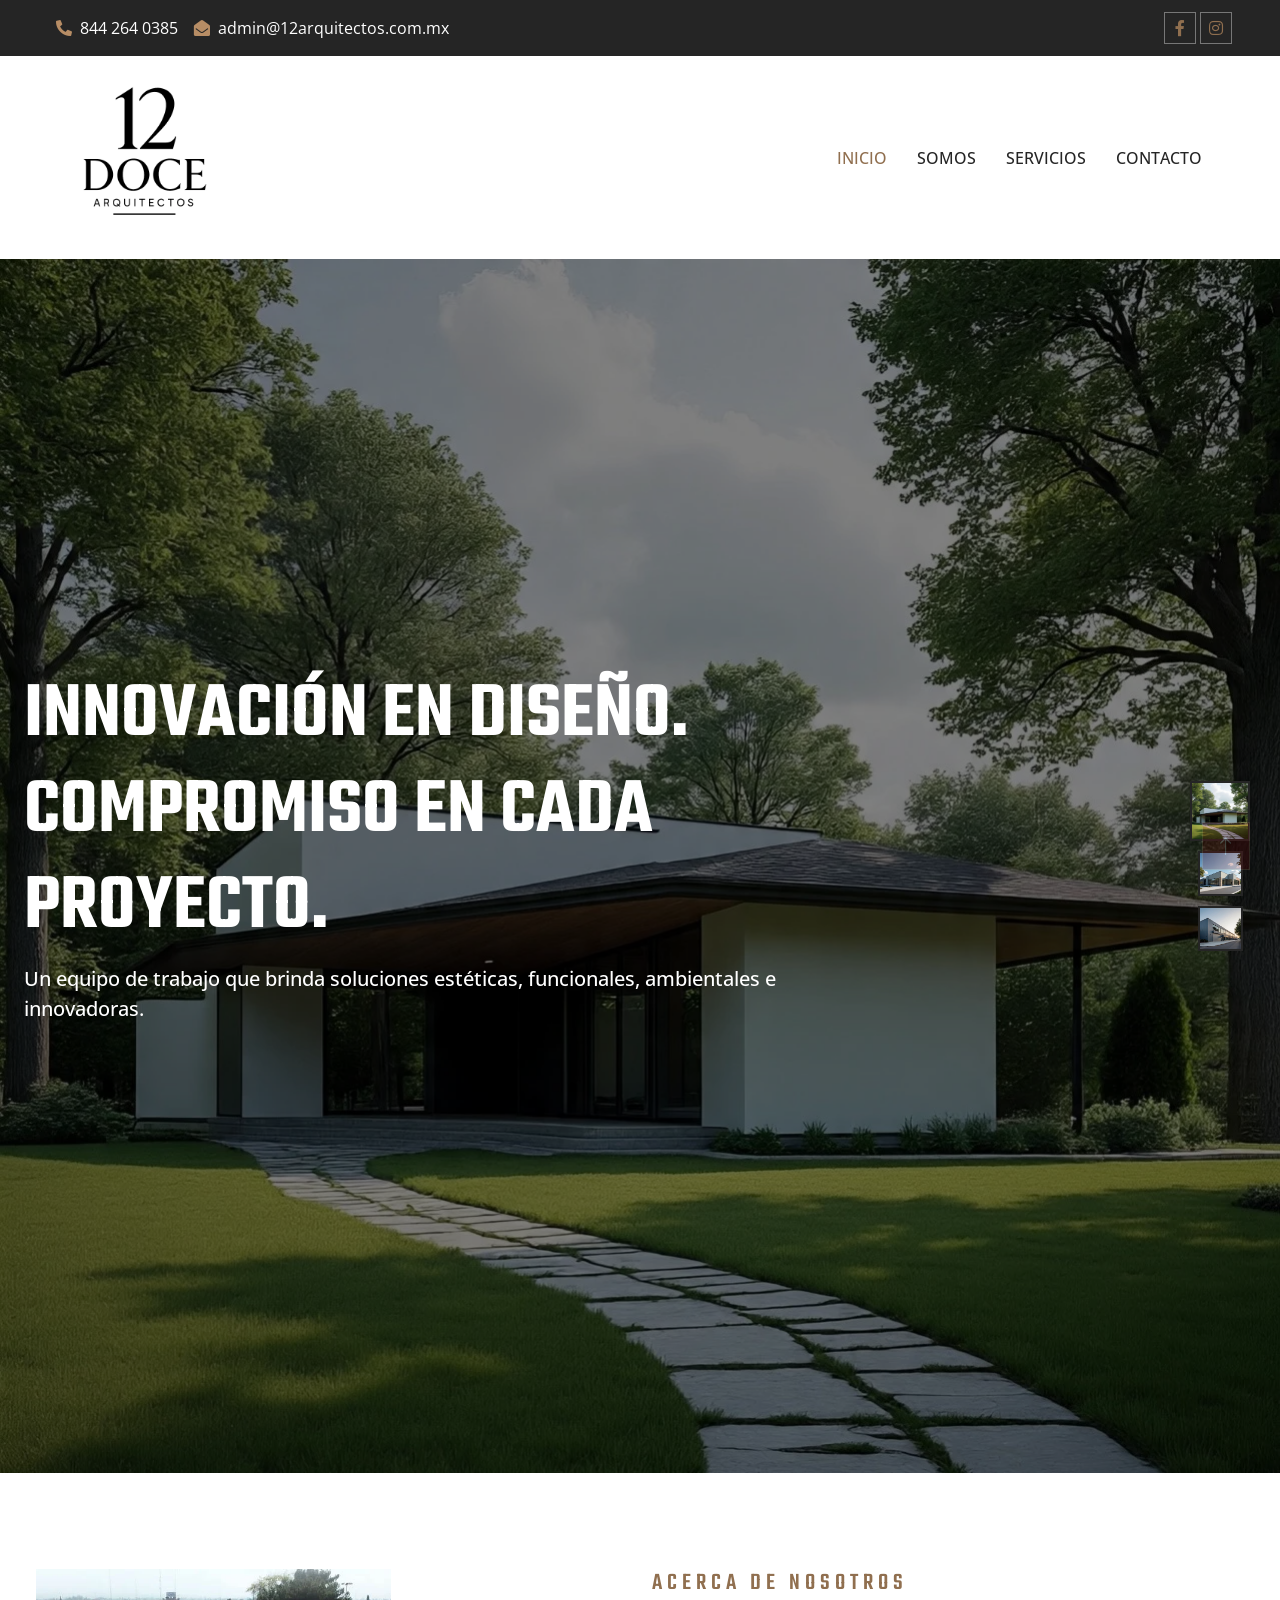
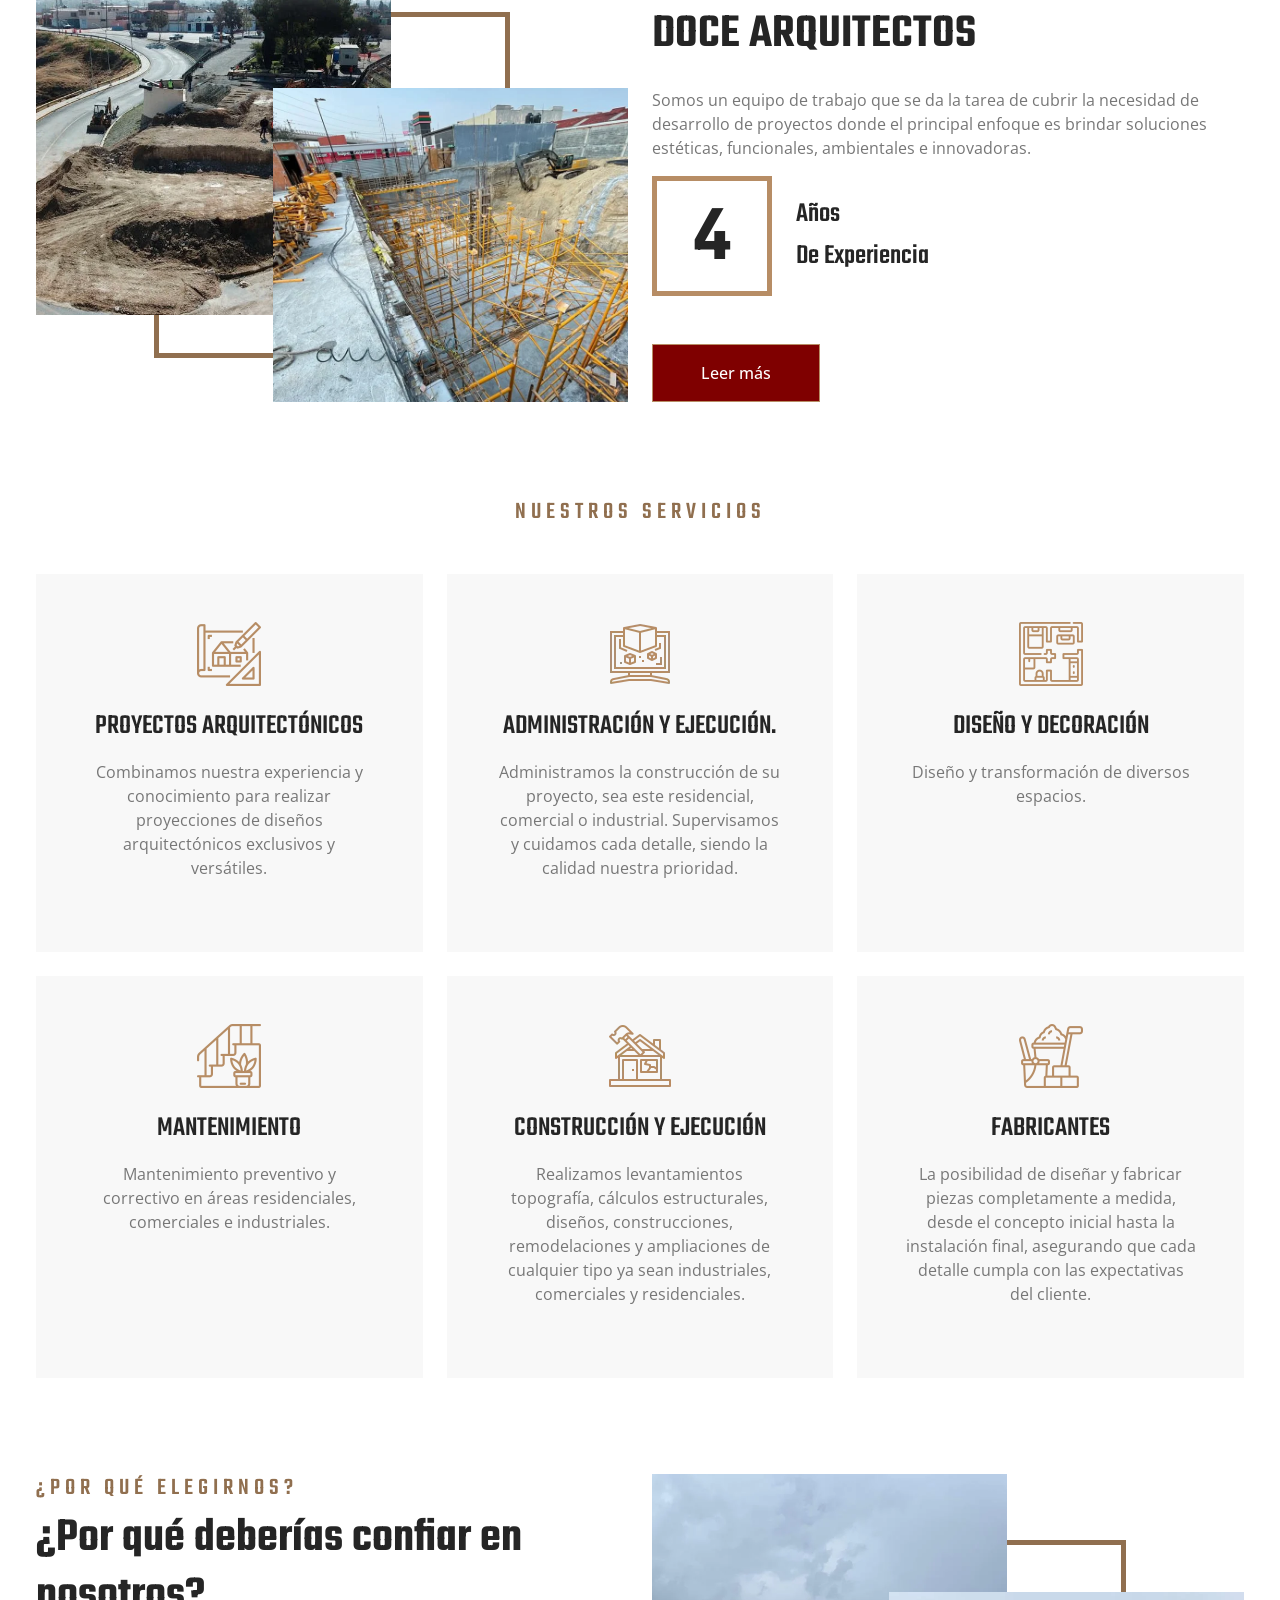
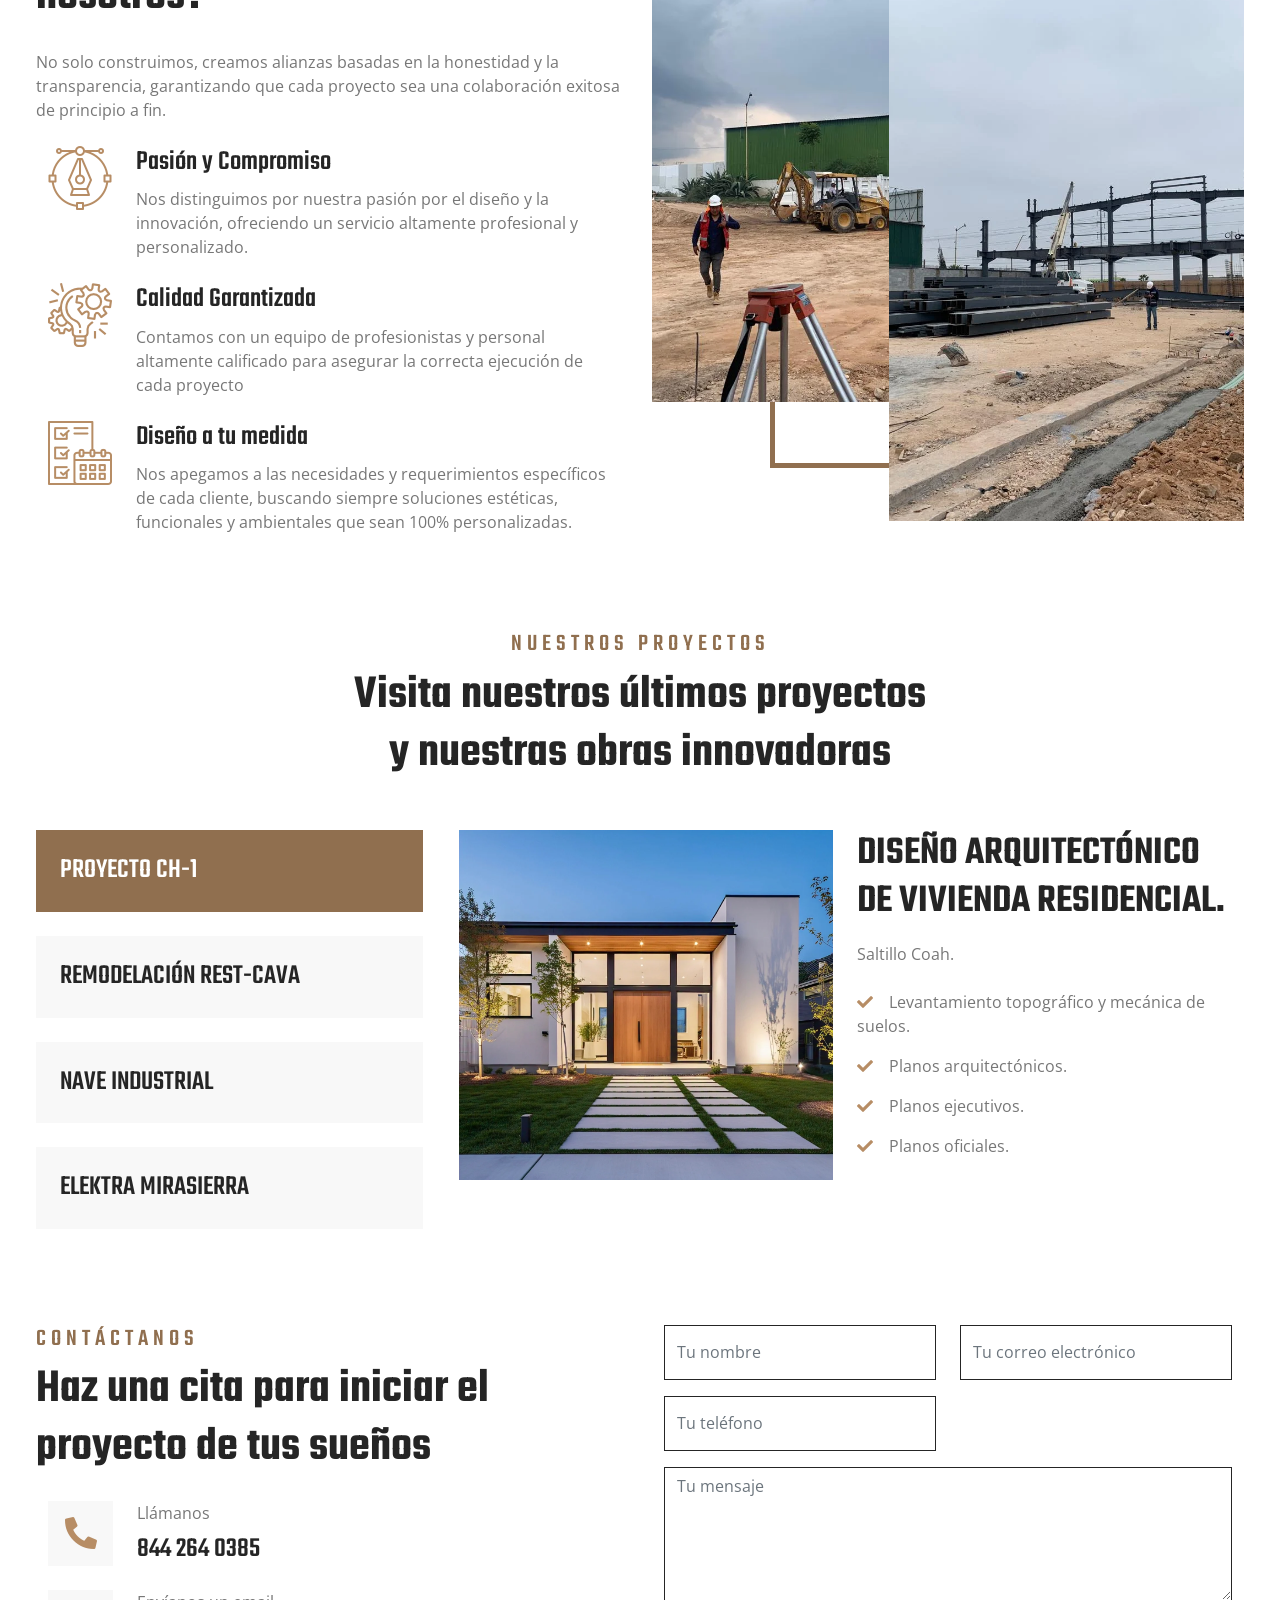
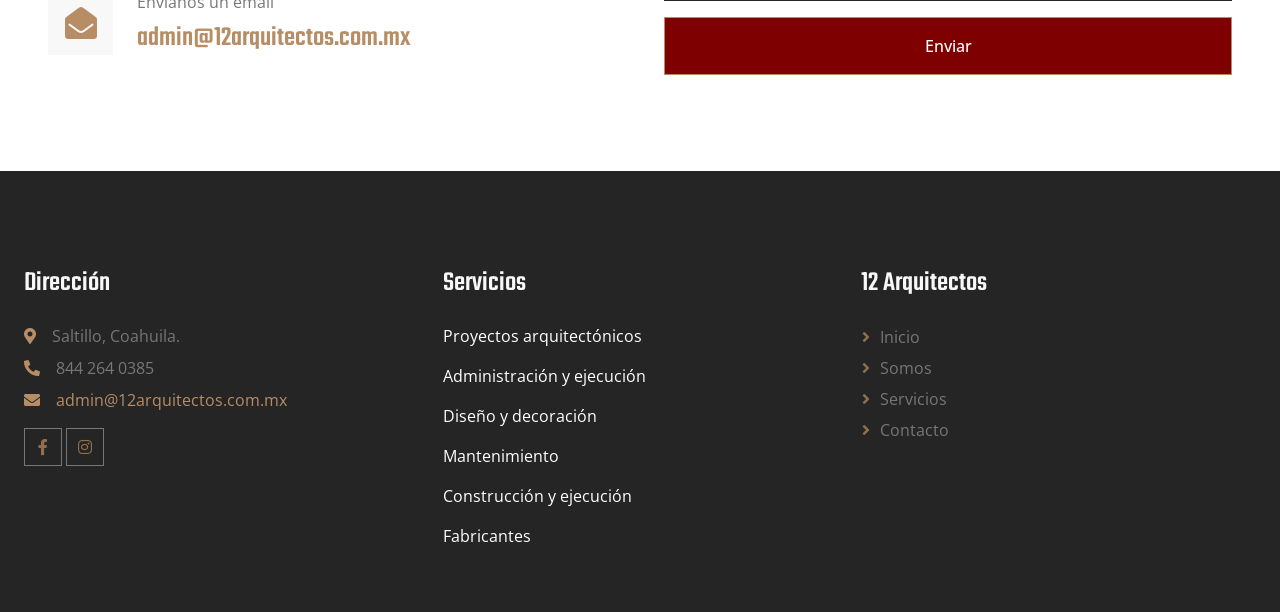
==== index.html @ 4948ccae "Se agregan cambios para optmizacion,SEO, Accesibilidad" ====
<!DOCTYPE html>
<html lang="es-MX">

<head>
    <meta charset="utf-8">
    <meta http-equiv="X-UA-Compatible" content="IE=edge">
    <title>Doce Arquitectos | Despacho de Arquitectura en Saltillo, Coahuila</title>
    <meta content="width=device-width, initial-scale=1.0" name="viewport">
    <meta name="format-detection" content="telephone=no">
    <meta name="theme-color" content="#111111">
    <link rel="dns-prefetch" href="https://fonts.googleapis.com">
    <link rel="dns-prefetch" href="https://fonts.gstatic.com">
    <link rel="dns-prefetch" href="https://cdnjs.cloudflare.com">
    <link rel="dns-prefetch" href="https://cdn.jsdelivr.net">
    <meta
        content="arquitectos Saltillo, arquitectura Coahuila, diseño arquitectónico, construcción Saltillo, proyectos arquitectónicos, diseño de interiores, administración de obras, 12 arquitectos, doce arquitectos"
        name="keywords">
    <meta
        content="Doce Arquitectos es un despacho de arquitectura en Saltillo, Coahuila especializado en proyectos residenciales, comerciales e industriales. Diseño, construcción y administración de obras con la más alta calidad."
        name="description">

    <!-- Favicon -->
    <link rel="apple-touch-icon" sizes="57x57" href="img/favicon/apple-icon-57x57.png">
    <link rel="apple-touch-icon" sizes="60x60" href="img/favicon/apple-icon-60x60.png">
    <link rel="apple-touch-icon" sizes="72x72" href="img/favicon/apple-icon-72x72.png">
    <link rel="apple-touch-icon" sizes="76x76" href="img/favicon/apple-icon-76x76.png">
    <link rel="apple-touch-icon" sizes="114x114" href="img/favicon/apple-icon-114x114.png">
    <link rel="apple-touch-icon" sizes="120x120" href="img/favicon/apple-icon-120x120.png">
    <link rel="apple-touch-icon" sizes="144x144" href="img/favicon/apple-icon-144x144.png">
    <link rel="apple-touch-icon" sizes="152x152" href="img/favicon/apple-icon-152x152.png">
    <link rel="apple-touch-icon" sizes="180x180" href="img/favicon/apple-icon-180x180.png">
    <link rel="icon" type="image/png" sizes="192x192" href="img/favicon/android-icon-192x192.png">
    <link rel="icon" type="image/png" sizes="32x32" href="img/favicon/favicon-32x32.png">
    <link rel="icon" type="image/png" sizes="96x96" href="img/favicon/favicon-96x96.png">
    <link rel="icon" type="image/png" sizes="16x16" href="img/favicon/favicon-16x16.png">
    <link rel="shortcut icon" href="img/favicon/favicon.ico" type="image/x-icon">
    <link rel="manifest" href="img/favicon/manifest.json">
    <meta name="msapplication-TileColor" content="#ffffff">
    <meta name="msapplication-TileImage" content="img/favicon/ms-icon-144x144.png">
    <meta name="theme-color" content="#ffffff">

    <!-- Google Web Fonts -->
    <link rel="preconnect" href="https://fonts.googleapis.com">
    <link rel="preconnect" href="https://fonts.gstatic.com" crossorigin>
    <link rel="preload" as="style"
        href="https://fonts.googleapis.com/css2?family=Open+Sans:wght@400;500;600&family=Teko:wght@400;500;600&display=swap">
    <link
        href="https://fonts.googleapis.com/css2?family=Open+Sans:wght@400;500;600&family=Teko:wght@400;500;600&display=swap"
        rel="stylesheet" media="print" onload="this.media='all'">
    <noscript>
        <link
            href="https://fonts.googleapis.com/css2?family=Open+Sans:wght@400;500;600&family=Teko:wght@400;500;600&display=swap"
            rel="stylesheet">
    </noscript>

    <!-- Icon Font Stylesheet -->
    <link href="https://cdnjs.cloudflare.com/ajax/libs/font-awesome/5.10.0/css/all.min.css" rel="stylesheet">
    <link href="https://cdn.jsdelivr.net/npm/bootstrap-icons@1.4.1/font/bootstrap-icons.css" rel="stylesheet">

    <!-- Libraries Stylesheet -->
    <link href="lib/animate/animate.min.css" rel="stylesheet">
    <link href="lib/owlcarousel/assets/owl.carousel.min.css" rel="stylesheet">
    <link href="lib/tempusdominus/css/tempusdominus-bootstrap-4.min.css" rel="stylesheet" />

    <!-- Customized Bootstrap Stylesheet -->
    <link href="css/bootstrap.min.css" rel="stylesheet">

    <!-- Template Stylesheet -->
    <link href="css/style.css" rel="stylesheet">
</head>

<body>
    <!-- Spinner Start -->
    <div id="spinner"
        class="show bg-white position-fixed translate-middle w-50 vh-100 top-50 start-50 d-flex align-items-center justify-content-center">
        <img class="position-absolute top-50 start-50 translate-middle" src="img/logo/lg.webp" loading="lazy" alt="Icon">
    </div>
    <!-- Spinner End -->


    <!-- Topbar Start -->
    <div class="container-fluid bg-dark p-0 wow fadeIn" data-wow-delay="0.1s">
        <div class="row gx-0 d-none d-lg-flex">
            <div class="col-lg-7 px-5 text-start">
                <div class="h-100 d-inline-flex align-items-center py-3 me-3">
                    <a class="text-white px-2" href="tel:+0123456789"><i
                            class="fa fa-phone-alt text-primary me-2"></i>844 264 0385</a>
                    <a class="text-white px-2" href="mailto:admin@12arquitectos.com.mx"><i
                            class="fa fa-envelope-open text-primary me-2"></i>admin@12arquitectos.com.mx</a>
                </div>
            </div>
            <div class="col-lg-5 px-5 text-end">
                <div class="h-100 d-inline-flex align-items-center">
                    <a class="btn btn-sm-square btn-outline-body me-1"
                        href="https://www.facebook.com/profile.php?id=100085962446127" target="_blank"
                        aria-label="Ir a nuestra pagina de facebook"><i class="fab fa-facebook-f"></i></a>
                    <a class="btn btn-sm-square btn-outline-body me-0"
                        href="https://www.instagram.com/doce_arquitectos/" target="_blank"
                        aria-label="Ir a nuestra pagina de instagram"><i class="fab fa-instagram"></i></a>
                </div>
            </div>
        </div>
    </div>
    <!-- Topbar End -->


    <!-- Navbar Start -->
    <nav class="navbar navbar-expand-lg bg-white navbar-light sticky-top py-lg-0 px-lg-5 wow fadeIn"
        data-wow-delay="0.1s">
        <a href="index.html" class="navbar-brand ms-4 ms-lg-0">
            <img class="me-3 logoDoce" src="img/logo/lg.webp" loading="lazy" alt="Icon">
        </a>
        <button type="button" class="navbar-toggler me-4" data-bs-toggle="collapse" data-bs-target="#navbarCollapse">
            <span class="navbar-toggler-icon"></span>
        </button>
        <div class="collapse navbar-collapse" id="navbarCollapse">
            <div class="navbar-nav ms-auto p-4 p-lg-0">
                <a href="index.html" class="nav-item nav-link active">Inicio</a>
                <a href="about.html" class="nav-item nav-link">Somos</a>
                <a href="service.html" class="nav-item nav-link">Servicios</a>
                <!--<a href="service.html" class="nav-item nav-link">Proyectos</a>-->
                <a href="contact.html" class="nav-item nav-link">Contacto</a>
            </div>
        </div>
    </nav>
    <!-- Navbar End -->

    <main>
        <!-- Carousel Start -->
        <div class="container-fluid p-0 pb-5 wow fadeIn" data-wow-delay="0.1s">
            <div class="owl-carousel header-carousel position-relative">
                <div class="owl-carousel-item position-relative"
                    data-dot="<img src='img/slider/FACHA.webp'  alt='Fachada principal del proyecto arquitectónico' loading='lazy'>">
                    <img class="img-fluid" src="img/slider/FACHA.webp" loading="lazy" alt="Fachada inovacion">
                    <div class="owl-carousel-inner">
                        <div class="container">
                            <div class="row justify-content-start">
                                <div class="col-10 col-lg-8">
                                    <h1 class="display-1 text-white animated slideInDown">INNOVACIÓN EN DISEÑO.
                                        COMPROMISO
                                        EN CADA PROYECTO.</h1>
                                    <p class="fs-5 fw-medium text-white mb-4 pb-3">Un equipo de trabajo que brinda
                                        soluciones estéticas, funcionales, ambientales e innovadoras.</p>

                                </div>
                            </div>
                        </div>
                    </div>
                </div>
                <div class="owl-carousel-item position-relative"
                    data-dot="<img src='img/slider/LOCA.webp' alt='Fachada de local comercial' loading='lazy'>">
                    <img class="img-fluid" src="img/slider/LOCA.webp" loading="lazy" alt="fachada local">
                    <div class="owl-carousel-inner">
                        <div class="container">
                            <div class="row justify-content-start">
                                <div class="col-10 col-lg-8">
                                    <h1 class="display-1 text-white animated slideInDown">ARQUITECTURA QUE IMPULSA TU
                                        NEGOCIO.</h1>
                                    <p class="fs-5 fw-medium text-white mb-4 pb-3">Creamos espacios funcionales y
                                        estéticos
                                        que reflejan la visión y el éxito de tu empresa.</p>
                                </div>
                            </div>
                        </div>
                    </div>
                </div>
                <div class="owl-carousel-item position-relative"
                    data-dot="<img src='img/slider/INDB.webp' alt='Fachada industrial' loading='lazy'>">
                    <img class="img-fluid" src="img/slider/INDB.webp" loading="lazy" alt="fachada industrial">
                    <div class="owl-carousel-inner">
                        <div class="container">
                            <div class="row justify-content-start">
                                <div class="col-10 col-lg-8">
                                    <h1 class="display-1 text-white animated slideInDown">EXPERIENCIA INDUSTRIAL.
                                        INNOVACIÓN
                                        COMERCIAL.</h1>
                                    <p class="fs-5 fw-medium text-white mb-4 pb-3">Desde la concepción hasta la
                                        ejecución,
                                        garantizamos calidad en cada etapa de tu proyecto.</p>
                                </div>
                            </div>
                        </div>
                    </div>
                </div>
            </div>
        </div>
        <!-- Carousel End -->


        <!-- Facts Start 
    <div class="container-xxl py-5">
        <div class="container pt-5">
            <div class="row g-4">
                <div class="col-lg-4 col-md-6 wow fadeInUp" data-wow-delay="0.1s">
                    <div class="fact-item text-center bg-light h-100 p-5 pt-0">
                        <div class="fact-icon">
                            <img src="img/icons/icon-2.png" alt="Icon">
                        </div>
                        <h3 class="mb-3">Design Approach</h3>
                        <p class="mb-0">Erat ipsum justo amet duo et elitr dolor, est duo duo eos lorem sed diam stet diam sed stet.</p>
                    </div>
                </div>
                <div class="col-lg-4 col-md-6 wow fadeInUp" data-wow-delay="0.3s">
                    <div class="fact-item text-center bg-light h-100 p-5 pt-0">
                        <div class="fact-icon">
                            <img src="img/icons/icon-3.png" alt="Icon">
                        </div>
                        <h3 class="mb-3">Innovative Solutions</h3>
                        <p class="mb-0">Erat ipsum justo amet duo et elitr dolor, est duo duo eos lorem sed diam stet diam sed stet.</p>
                    </div>
                </div>
                <div class="col-lg-4 col-md-6 wow fadeInUp" data-wow-delay="0.5s">
                    <div class="fact-item text-center bg-light h-100 p-5 pt-0">
                        <div class="fact-icon">
                            <img src="img/icons/icon-4.png" alt="Icon">
                        </div>
                        <h3 class="mb-3">Project Management</h3>
                        <p class="mb-0">Erat ipsum justo amet duo et elitr dolor, est duo duo eos lorem sed diam stet diam sed stet.</p>
                    </div>
                </div>
            </div>
        </div>
    </div>-->
        <!-- Facts End -->


        <!-- About Start -->
        <div class="container-xxl py-5">
            <div class="container">
                <div class="row g-5">
                    <div class="col-lg-6 wow fadeIn" data-wow-delay="0.1s">
                        <div class="about-img">
                            <img class="img-fluid" src="img/galeria/123123123123.webp" loading="lazy" alt="about img">
                            <img class="img-fluid" src="img/galeria/3.webp" loading="lazy" alt="about img">
                        </div>
                    </div>
                    <div class="col-lg-6 wow fadeIn" data-wow-delay="0.5s">
                        <h4 class="section-title">Acerca de nosotros</h4>
                        <h1 class="display-5 mb-4">DOCE ARQUITECTOS</h1>
                        <p>Somos un equipo de trabajo que se da la tarea de cubrir la necesidad de desarrollo de
                            proyectos donde el principal enfoque es brindar soluciones estéticas, funcionales,
                            ambientales e innovadoras.
                        </p>

                        <div class="d-flex align-items-center mb-5">
                            <div class="d-flex flex-shrink-0 align-items-center justify-content-center border border-5 border-primary"
                                style="width: 120px; height: 120px;">
                                <h1 class="display-1 mb-n2" data-toggle="counter-up">5</h1>
                            </div>
                            <div class="ps-4">
                                <h3>Años</h3>
                                <h3 class="mb-0">De Experiencia</h3>
                            </div>
                        </div>
                        <a class="btn btn-primary py-3 px-5" href="about.html">Leer más</a>
                    </div>
                </div>
            </div>
        </div>
        <!-- About End -->


        <!-- Service Start -->
        <div class="container-xxl py-5">
            <div class="container">
                <div class="text-center mx-auto mb-5 wow fadeInUp" data-wow-delay="0.1s" style="max-width: 600px;">
                    <h4 class="section-title">Nuestros servicios</h4>
                </div>
                <div class="row g-4">
                    <div class="col-lg-4 col-md-6 wow fadeInUp" data-wow-delay="0.1s">
                        <div class="service-item d-flex position-relative text-center h-100">
                            <img class="bg-img" src="img/service-1.webp" loading="lazy" alt="PROYECTOS ARQUITECTÓNICOS">
                            <div class="service-text p-5">
                                <img class="mb-4" src="img/icons/icon-5.webp" loading="lazy" alt="Icon">
                                <h3 class="mb-3">PROYECTOS ARQUITECTÓNICOS</h3>
                                <p class="mb-4">Combinamos nuestra experiencia y conocimiento para realizar proyecciones
                                    de
                                    diseños
                                    arquitectónicos exclusivos y versátiles.
                                </p>
                                <!-- <a class="btn" href=""><i class="fa fa-plus text-primary me-3"></i>Leer más</a>-->
                            </div>
                        </div>
                    </div>
                    <div class="col-lg-4 col-md-6 wow fadeInUp" data-wow-delay="0.3s">
                        <div class="service-item d-flex position-relative text-center h-100">
                            <img class="bg-img" src="img/service-2.webp" loading="lazy" alt="ADMINISTRACIÓN Y EJECUCIÓN">
                            <div class="service-text p-5">
                                <img class="mb-4" src="img/icons/icon-6.webp" loading="lazy" alt="Icon">
                                <h3 class="mb-3">ADMINISTRACIÓN Y EJECUCIÓN.</h3>
                                <p class="mb-4">Administramos la construcción de su proyecto, sea este residencial,
                                    comercial o industrial.
                                    Supervisamos y cuidamos cada detalle, siendo la calidad nuestra prioridad.
                                </p>

                            </div>
                        </div>
                    </div>
                    <div class="col-lg-4 col-md-6 wow fadeInUp" data-wow-delay="0.5s">
                        <div class="service-item d-flex position-relative text-center h-100">
                            <img class="bg-img" src="img/service-3.webp" loading="lazy" alt="DISEÑO Y DECORACIÓN">
                            <div class="service-text p-5">
                                <img class="mb-4" src="img/icons/icon-7.webp" loading="lazy" alt="Icon">
                                <h3 class="mb-3">DISEÑO Y DECORACIÓN</h3>
                                <p class="mb-4">Diseño y transformación de diversos espacios.</p>

                            </div>
                        </div>
                    </div>
                    <div class="col-lg-4 col-md-6 wow fadeInUp" data-wow-delay="0.1s">
                        <div class="service-item d-flex position-relative text-center h-100">
                            <img class="bg-img" src="img/service-4.webp" loading="lazy" alt="MANTENIMIENTO">
                            <div class="service-text p-5">
                                <img class="mb-4" src="img/icons/icon-8.webp" loading="lazy" alt="Icon">
                                <h3 class="mb-3">MANTENIMIENTO</h3>
                                <p class="mb-4">Mantenimiento preventivo y correctivo en áreas residenciales,
                                    comerciales e
                                    industriales.</p>

                            </div>
                        </div>
                    </div>
                    <div class="col-lg-4 col-md-6 wow fadeInUp" data-wow-delay="0.3s">
                        <div class="service-item d-flex position-relative text-center h-100">
                            <img class="bg-img" src="img/service-5.webp" loading="lazy" alt="CONSTRUCCIÓN Y EJECUCIÓN">
                            <div class="service-text p-5">
                                <img class="mb-4" src="img/icons/icon-9.webp" loading="lazy" alt="Icon">
                                <h3 class="mb-3">CONSTRUCCIÓN Y EJECUCIÓN</h3>
                                <p class="mb-4">Realizamos levantamientos topografía, cálculos estructurales, diseños,
                                    construcciones,
                                    remodelaciones y ampliaciones de cualquier tipo ya sean industriales, comerciales y
                                    residenciales.
                                </p>

                            </div>
                        </div>
                    </div>

                    <div class="col-lg-4 col-md-6 wow fadeInUp" data-wow-delay="0.5s">
                        <div class="service-item d-flex position-relative text-center h-100">
                            <img class="bg-img" src="img/service-6.webp" loading="lazy" alt="FABRICANTES">
                            <div class="service-text p-5">
                                <img class="mb-4" src="img/icons/icon-10.webp" loading="lazy" alt="Icon">
                                <h3 class="mb-3">FABRICANTES</h3>
                                <p class="mb-4">La posibilidad de diseñar y fabricar piezas completamente a medida,
                                    desde el
                                    concepto inicial hasta la instalación final, asegurando que cada detalle cumpla con
                                    las
                                    expectativas del cliente.</p>

                            </div>
                        </div>
                    </div>
                </div>
            </div>
        </div>
        <!-- Service End -->


        <!-- Feature Start -->
        <div class="container-xxl py-5">
            <div class="container">
                <div class="row g-5">
                    <div class="col-lg-6 wow fadeInUp" data-wow-delay="0.1s">
                        <h4 class="section-title">¿Por qué elegirnos?</h4>
                        <h1 class="display-5 mb-4">¿Por qué deberías confiar en nosotros?</h1>
                        <p class="mb-4"> No solo construimos, creamos alianzas basadas en la honestidad y la
                            transparencia,
                            garantizando que cada proyecto sea una colaboración exitosa de principio a fin.</p>
                        <div class="row g-4">
                            <div class="col-12">
                                <div class="d-flex align-items-start">
                                    <img class="flex-shrink-0" src="img/icons/icon-2.webp" loading="lazy" alt="Icon">
                                    <div class="ms-4">
                                        <h3>Pasión y Compromiso</h3>
                                        <p class="mb-0">Nos distinguimos por nuestra pasión por el diseño y la
                                            innovación,
                                            ofreciendo un servicio altamente profesional y personalizado.</p>
                                    </div>
                                </div>
                            </div>
                            <div class="col-12">
                                <div class="d-flex align-items-start">
                                    <img class="flex-shrink-0" src="img/icons/icon-3.webp" loading="lazy" alt="Icon">
                                    <div class="ms-4">
                                        <h3>Calidad Garantizada</h3>
                                        <p class="mb-0">Contamos con un equipo de profesionistas y personal altamente
                                            calificado para asegurar la correcta ejecución de cada proyecto</p>
                                    </div>
                                </div>
                            </div>
                            <div class="col-12">
                                <div class="d-flex align-items-start">
                                    <img class="flex-shrink-0" src="img/icons/icon-4.webp" loading="lazy" alt="Icon">
                                    <div class="ms-4">
                                        <h3>Diseño a tu medida</h3>
                                        <p class="mb-0">Nos apegamos a las necesidades y requerimientos específicos de
                                            cada
                                            cliente, buscando siempre soluciones estéticas, funcionales y ambientales
                                            que
                                            sean 100% personalizadas.</p>
                                    </div>
                                </div>
                            </div>
                        </div>
                    </div>
                    <div class="col-lg-6 wow fadeInUp" data-wow-delay="0.5s">
                        <div class="feature-img">
                            <img class="img-fluid" src="img/galeria/TERR 1.webp" loading="lazy" alt="img">
                            <img class="img-fluid" src="img/galeria/TERR 3.webp" loading="lazy" alt="img">
                        </div>
                    </div>
                </div>
            </div>
        </div>
        <!-- Feature End -->


        <!-- Project Start -->
        <div class="container-xxl project py-5">
            <div class="container">
                <div class="text-center mx-auto mb-5 wow fadeInUp" data-wow-delay="0.1s" style="max-width: 600px;">
                    <h4 class="section-title">Nuestros proyectos</h4>
                    <h1 class="display-5 mb-4">Visita nuestros últimos proyectos y nuestras obras innovadoras</h1>
                </div>
                <div class="row g-4 wow fadeInUp" data-wow-delay="0.3s">
                    <div class="col-lg-4">
                        <div class="nav nav-pills d-flex justify-content-between w-100 h-100 me-4">
                            <button class="nav-link w-100 d-flex align-items-center text-start p-4 mb-4 active"
                                data-bs-toggle="pill" data-bs-target="#tab-pane-1" type="button">
                                <h3 class="m-0">PROYECTO CH-1</h3>
                            </button>
                            <button class="nav-link w-100 d-flex align-items-center text-start p-4 mb-4"
                                data-bs-toggle="pill" data-bs-target="#tab-pane-2" type="button">
                                <h3 class="m-0">REMODELACIÓN REST-CAVA</h3>
                            </button>
                            <button class="nav-link w-100 d-flex align-items-center text-start p-4 mb-4"
                                data-bs-toggle="pill" data-bs-target="#tab-pane-3" type="button">
                                <h3 class="m-0">NAVE INDUSTRIAL</h3>
                            </button>
                            <button class="nav-link w-100 d-flex align-items-center text-start p-4 mb-0"
                                data-bs-toggle="pill" data-bs-target="#tab-pane-4" type="button">
                                <h3 class="m-0">ELEKTRA MIRASIERRA</h3>
                            </button>
                        </div>
                    </div>
                    <div class="col-lg-8">
                        <div class="tab-content w-100">
                            <div class="tab-pane fade show active" id="tab-pane-1">
                                <div class="row g-4">
                                    <div class="col-md-6" style="min-height: 350px;">
                                        <div class="position-relative h-100">
                                            <img class="position-absolute img-fluid w-100 h-100"
                                                src="img/galeria/FACH C.webp" style="object-fit: cover;" loading="lazy" alt="Fachada principal del proyecto arquitectónico">
                                        </div>
                                    </div>
                                    <div class="col-md-6">
                                        <h1 class="mb-3">DISEÑO ARQUITECTÓNICO DE VIVIENDA RESIDENCIAL.</h1>
                                        <p class="mb-4"> Saltillo Coah.</p>
                                        <p><i class="fa fa-check text-primary me-3"></i>Levantamiento topográfico y
                                            mecánica
                                            de suelos.</p>
                                        <p><i class="fa fa-check text-primary me-3"></i>Planos arquitectónicos.</p>
                                        <p><i class="fa fa-check text-primary me-3"></i>Planos ejecutivos.</p>
                                        <p><i class="fa fa-check text-primary me-3"></i>Planos oficiales.</p>
                                        <!-- <a href="" class="btn btn-primary py-3 px-5 mt-3">Leer más</a> -->
                                    </div>
                                </div>
                            </div>
                            <div class="tab-pane fade" id="tab-pane-2">
                                <div class="row g-4">
                                    <div class="col-md-6" style="min-height: 350px;">
                                        <div class="position-relative h-100">
                                            <img class="position-absolute img-fluid w-100 h-100"
                                                src="img/galeria/FACH D.webp" style="object-fit: cover;" loading="lazy" alt="Fachada secundaria del proyecto arquitectónico">
                                        </div>
                                    </div>
                                    <div class="col-md-6">
                                        <h1 class="mb-3">DISEÑO DE INTERIORES</h1>
                                        <p class="mb-4">Parras, Coah.</p>
                                        <p><i class="fa fa-check text-primary me-3"></i>Distribución de espacios.</p>
                                        <p><i class="fa fa-check text-primary me-3"></i>Propuesta de materiales y
                                            mobiliario.</p>
                                        <p><i class="fa fa-check text-primary me-3"></i>Planos arquitectónicos.</p>
                                        <p><i class="fa fa-check text-primary me-3"></i>Planos ejecutivos.</p>
                                        <!-- <a href="" class="btn btn-primary py-3 px-5 mt-3">Leer más</a> -->
                                    </div>
                                </div>
                            </div>
                            <div class="tab-pane fade" id="tab-pane-3">
                                <div class="row g-4">
                                    <div class="col-md-6" style="min-height: 350px;">
                                        <div class="position-relative h-100">
                                            <img class="position-absolute img-fluid w-100 h-100"
                                                src="img/galeria/1.webp" style="object-fit: cover;" loading="lazy" alt="Nave industrial">
                                        </div>
                                    </div>
                                    <div class="col-md-6">
                                        <h1 class="mb-3">NAVE INDUSTRIAL</h1>
                                        <p class="mb-4">Derramadero, Coah.</p>
                                        <p><i class="fa fa-check text-primary me-3"></i>Ejecución de mantenimientos</p>
                                        <!-- <a href="" class="btn btn-primary py-3 px-5 mt-3">Leer más</a>-->
                                    </div>
                                </div>
                            </div>
                            <div class="tab-pane fade" id="tab-pane-4">
                                <div class="row g-4">
                                    <div class="col-md-6" style="min-height: 350px;">
                                        <div class="position-relative h-100">
                                            <img class="position-absolute img-fluid w-100 h-100"
                                                src="img/galeria/TERR 1.webp" style="object-fit: cover;" loading="lazy" alt="Demolición de estructura">
                                        </div>
                                    </div>
                                    <div class="col-md-6">
                                        <h1 class="mb-3">DEMOLICIONES</h1>
                                        <p class="mb-4">Saltillo, Coah.</p>
                                        <p><i class="fa fa-check text-primary me-3"></i>Ejecución de proyecto.</p>
                                        <!-- <a href="" class="btn btn-primary py-3 px-5 mt-3">Leer más</a> -->
                                    </div>
                                </div>
                            </div>
                        </div>
                    </div>
                </div>
                <!--
            <div class="text-center mx-auto mb-5 wow fadeInUptext-center mx-auto mb-5 wow fadeInUp">
                <a href="" class="btn btn-primary py-3 px-5 mt-5 ">Conocer más</a>
            </div>-->

            </div>
        </div>
        <!-- Project End -->


        <!-- Team Start 
    <div class="container-xxl py-5 ">
        <div class="container modal-dialog-centered">
            <div class="text-center mx-auto mb-5 wow fadeInUp" data-wow-delay="0.1s" style="max-width: 600px;">
                <h4 class="section-title">Conoce a nuestro equipo</h4>
                <h1 class="display-5 mb-4">Somos un equipo creativo para tus proyectos soñados</h1>
            </div>
            <div class="row g-0 team-items">
                <div class="col-lg-12 col-md-12 wow fadeInUp" data-wow-delay="0.1s">
                    <div class="team-item position-relative">
                        <div class="position-relative">
                            <img class="img-fluid img-team" src="img/team-1.jpg" alt="">
                        </div>
                        <div class="bg-light text-center p-4">
                            <h3 class="mt-2">Brenda Daniela Morelos Quintanilla</h3>
                            <span class="text-primary">Arquitecta & Ing Civil</span><br>
                        </div>
                    </div>
                </div>
                
                
               
            </div>
        </div>
    </div>
     Team End -->


        <!-- Appointment Start -->
        <div class="container-xxl py-5">
            <div class="container">
                <div class="row g-5">
                    <div class="col-lg-6 wow fadeInUp" data-wow-delay="0.1s">
                        <h4 class="section-title">Contáctanos</h4>
                        <h1 class="display-5 mb-4">Haz una cita para iniciar el proyecto de tus sueños</h1>
                        <div class="row g-4">
                            <div class="col-12">
                                <div class="d-flex">
                                    <div class="d-flex flex-shrink-0 align-items-center justify-content-center bg-light"
                                        style="width: 65px; height: 65px;">
                                        <i class="fa fa-2x fa-phone-alt text-primary"></i>
                                    </div>
                                    <div class="ms-4">
                                        <p class="mb-2">Llámanos</p>
                                        <h3 class="mb-0">844 264 0385</h3>
                                    </div>
                                </div>
                            </div>
                            <div class="col-12">
                                <div class="d-flex">
                                    <div class="d-flex flex-shrink-0 align-items-center justify-content-center bg-light"
                                        style="width: 65px; height: 65px;">
                                        <i class="fa fa-2x fa-envelope-open text-primary"></i>
                                    </div>
                                    <div class="ms-4">
                                        <p class="mb-2">Envíanos un email</p>
                                        <h3 class="mb-0"><a
                                                href="mailto:admin@12arquitectos.com.mx">admin@12arquitectos.com.mx</a>
                                        </h3>
                                    </div>
                                </div>
                            </div>
                        </div>
                    </div>
                    <div class="col-lg-6 wow fadeInUp" data-wow-delay="0.5s">
                        <div class="row g-3">
                            <div class="col-12 col-sm-6">
                                <input type="text" class="form-control" placeholder="Tu nombre" style="height: 55px;">
                            </div>
                            <div class="col-12 col-sm-6">
                                <input type="email" class="form-control" placeholder="Tu correo electrónico"
                                    style="height: 55px;">
                            </div>
                            <div class="col-12 col-sm-6">
                                <input type="text" class="form-control" placeholder="Tu teléfono" style="height: 55px;">
                            </div>



                            <div class="col-12">
                                <textarea class="form-control" rows="5" placeholder="Tu mensaje"></textarea>
                            </div>
                            <div class="col-12">
                                <button class="btn btn-primary w-100 py-3" type="submit">Enviar</button>
                            </div>
                        </div>
                    </div>
                </div>
            </div>
        </div>
        <!-- Appointment End -->
    </main>





    <!-- Footer Start -->
    <div class="container-fluid bg-dark text-body footer mt-5 pt-5 px-0 wow fadeIn" data-wow-delay="0.1s">
        <div class="container py-5">
            <div class="row g-5">
                <div class="col-lg-4 col-md-6">
                    <h3 class="text-light mb-4">Dirección</h3>
                    <p class="mb-2"><i class="fa fa-map-marker-alt text-primary me-3"></i>Saltillo, Coahuila.</p>
                    <p class="mb-2"><i class="fa fa-phone-alt text-primary me-3"></i>844 264 0385</p>
                    <p class="mb-2"><i class="fa fa-envelope text-primary me-3"></i><a
                            href="mailto:admin@12arquitectos.com.mx">admin@12arquitectos.com.mx</a></p>
                    <div class="d-flex pt-2">
                        <a class="btn btn-square btn-outline-body me-1"
                            href="https://www.facebook.com/profile.php?id=100085962446127" target="_blank"
                            aria-label="Ir a nuestra pagina de facebook"><i class="fab fa-facebook-f"></i></a>
                        <a class="btn btn-square btn-outline-body me-1"
                            href="https://www.instagram.com/doce_arquitectos/" target="_blank"
                            aria-label="Ir a nuestra pagina de instagram"><i class="fab fa-instagram"></i></a>
                    </div>
                </div>
                <div class="col-lg-4 col-md-6">
                    <h3 class="text-light mb-4">Servicios</h3>
                    <p class=" btn-link text-white">Proyectos arquitectónicos</p>
                    <p class=" btn-link text-white">Administración y ejecución</p>
                    <p class=" btn-link text-white">Diseño y decoración</p>
                    <p class=" btn-link text-white">Mantenimiento</p>
                    <p class=" btn-link text-white">Construcción y ejecución</p>
                    <p class=" btn-link text-white">Fabricantes</p>
                </div>
                <div class="col-lg-4 col-md-6">
                    <h3 class="text-light mb-4">12 Arquitectos</h3>
                    <a href="index.html" class="btn btn-link">Inicio</a>
                    <a href="about.html" class="btn btn-link">Somos</a>
                    <a href="service.html" class="btn btn-link">Servicios</a>
                    <!-- <a href="service.html" class="btn btn-link">Proyectos</a> -->
                    <a href="contact.html" class="btn btn-link">Contacto</a>
                </div>

            </div>
        </div>

    </div>
    <!-- Footer End -->


    <!-- Back to Top -->
    <a href="#" class="btn btn-lg btn-primary btn-lg-square back-to-top" aria-label="Volver al inicio"><i
            class="bi bi-arrow-up"></i></a>


    <!-- JavaScript Libraries -->
    <script src="https://code.jquery.com/jquery-3.4.1.min.js"></script>
    <script src="https://cdn.jsdelivr.net/npm/bootstrap@5.0.0/dist/js/bootstrap.bundle.min.js"></script>
    <script src="lib/wow/wow.min.js"></script>
    <script src="lib/easing/easing.min.js"></script>
    <script src="lib/waypoints/waypoints.min.js"></script>
    <script src="lib/counterup/counterup.min.js"></script>
    <script src="lib/owlcarousel/owl.carousel.min.js"></script>
    <script src="lib/tempusdominus/js/moment.min.js"></script>
    <script src="lib/tempusdominus/js/moment-timezone.min.js"></script>
    <script src="lib/tempusdominus/js/tempusdominus-bootstrap-4.min.js"></script>

    <!-- Template Javascript -->
    <script src="js/main.js"></script>
</body>

</html>
---- css/style.css ----
/********** Template CSS **********/
* {
    box-sizing: border-box;
}

html,
body {
    width: 100%;
    margin: 0;
    padding: 0;
}

::-webkit-scrollbar {
    width: 0px;
    background: transparent;
}

html {
    scrollbar-width: none;
    -ms-overflow-style: none;
}

:root {
    --primary: #906f4f;
    --light: #F8F8F8;
    --dark: #252525;
}

.w-50 img {
    width: 50%;
}

.container,
.container-fluid,
.container-xxl {
    max-width: 100% !important;
    overflow-x: hidden;
}

.row {
    margin-left: 0 !important;
    margin-right: 0 !important;
}

.row>* {
    padding-left: 0.75rem;
    padding-right: 0.75rem;
}

.owl-carousel .owl-item img.about-img {
    height: 100vh;
    object-fit: cover;
}

.img-services {
    height: 400px;
    object-fit: cover;
}


h1,
h2,
.h1,
.h2,
.fw-bold {
    font-weight: 600 !important;
}

h3,
h4,
.h3,
.h4,
.fw-medium {
    font-weight: 500 !important;
}

h5,
h6,
.h5,
.h6,
.fw-normal {
    font-weight: 400 !important;
}

.back-to-top {
    position: fixed;
    display: none;
    right: 30px;
    bottom: 30px;
    z-index: 99;
}


/*** Spinner ***/
#spinner {
    opacity: 0;
    visibility: hidden;
    transition: opacity .5s ease-out, visibility 0s linear .5s;
    z-index: 99999;
}

#spinner.show {
    transition: opacity .5s ease-out, visibility 0s linear 0s;
    visibility: visible;
    opacity: 1;
}


/*** Button ***/
.btn {
    font-weight: 500;
    transition: .5s;
}

.btn.btn-primary,
.btn.btn-secondary {
    color: #FFFFFF;
    background-color: #7f0000;
}

.redDoce {
    color: #7f0000;
}

.img-team {
    width: 50%;
    display: block;
    margin: 0 auto;
}

.img-clientes {
    width: 30% !important;
    display: block;
    margin: 0 auto;
}

/* Navbar Sticky Fix */
.sticky-top {
    position: -webkit-sticky !important;
    position: sticky !important;
    top: 0 !important;
    z-index: 1020 !important;
}

/* Navbar Altura */
.navbar {
    padding-top: 1.5rem;
    padding-bottom: 1.5rem;
    transition: padding 0.3s ease;
}

.navbar.scrolled {
    padding-top: 0.8rem;
    padding-bottom: 0.8rem;
}

/* Ajuste Menu Mobile */
@media (max-width: 991.98px) {
    .navbar.navbar-expand-lg {
        padding: 0.75rem 0 !important;
        min-height: 90px;
        align-items: center;
    }

    .navbar .navbar-brand {
        margin-left: 1rem !important;
        padding: 0 !important;
    }

    .navbar .navbar-toggler {
        margin-left: auto !important;
        margin-right: 1rem !important;
        padding: 0.75rem !important;
    }

    .navbar-collapse {
        position: absolute;
        top: 100%;
        left: 0;
        right: 0;
        background: white;
        z-index: 999;
        box-shadow: 0 10px 15px rgba(0, 0, 0, 0.1);
    }

    .navbar-nav {
        padding: 0 1rem !important;
    }

    .navbar-nav .nav-link {
        padding: 1.2rem 0.5rem !important;
        border-bottom: 1px solid #f0f0f0;
        font-size: 1.25rem;
        text-align: left;
    }

    .logoDoce {
        height: 70px !important;
        width: auto !important;
    }
}

.logoDoce {
    width: 120px;
    height: auto;
    transition: all 0.3s ease;
    object-fit: contain;
}

.logoDoce.logoW30 {
    width: 80px !important;
    height: auto !important;
}

@media (max-width: 991.98px) {
    .logoDoce {
        width: 75px !important;
        height: auto !important;
    }

    .logoDoce.logoW30 {
        width: 55px !important;
        height: auto !important;
    }
}

.btn-square {
    width: 38px;
    height: 38px;
}

.btn-sm-square {
    width: 32px;
    height: 32px;
}

.btn-lg-square {
    width: 48px;
    height: 48px;
}

.btn-square,
.btn-sm-square,
.btn-lg-square {
    padding: 0;
    display: flex;
    align-items: center;
    justify-content: center;
    font-weight: normal;
}

.btn-outline-body {
    color: var(--primary);
    border-color: #777777;
}

.btn-outline-body:hover {
    color: #FFFFFF;
    background: var(--primary);
    border-color: var(--primary);
}


/*** Navbar ***/
.navbar .dropdown-toggle::after {
    border: none;
    content: "\f107";
    font-family: "Font Awesome 5 Free";
    font-weight: 900;
    vertical-align: middle;
    margin-left: 8px;
    font-display: swap;
}

.navbar .navbar-nav .nav-link {
    margin-right: 30px;
    padding: 30px 0;
    color: var(--dark);
    font-weight: 500;
    text-transform: uppercase;
    outline: none;

}

.navbar .navbar-nav .nav-link:hover,
.navbar .navbar-nav .nav-link.active {
    color: var(--primary);
}

.navbar.sticky-top {
    top: -100px;
    transition: .5s;
}

/* Navbar reducido en scroll */
.navbar.sticky-top.shadow-sm .nav-link {
    padding: 15px 0 !important;
    transition: .5s;
}

.navbar.sticky-top.shadow-sm {
    padding-top: 0 !important;
    padding-bottom: 0 !important;
}

.logoDoce {
    width: 25%;
    transition: .5s;
}

.logoW30 {
    width: 15% !important;
    transition: .5s;
}




@media (max-width: 991.98px) {
    .navbar .navbar-nav .nav-link {
        margin-right: 0;
        padding: 10px 0;
    }

    .navbar .navbar-nav {
        border-top: 1px solid #EEEEEE;
    }
}

@media (min-width: 992px) {
    .navbar .nav-item .dropdown-menu {
        display: block;
        visibility: hidden;
        top: 100%;
        transform: rotateX(-75deg);
        transform-origin: 0% 0%;
        transition: .5s;
        opacity: 0;
    }

    .navbar .nav-item:hover .dropdown-menu {
        transform: rotateX(0deg);
        visibility: visible;
        transition: .5s;
        opacity: 1;
    }
}


/*** Header ***/
.owl-carousel-inner {
    position: absolute;
    width: 100%;
    height: 100%;
    top: 0;
    left: 0;
    display: flex;
    align-items: center;
    background: rgba(0, 0, 0, .5);
}

@media (max-width: 768px) {
    .header-carousel .owl-carousel-item {
        position: relative;
        min-height: 500px;
    }

    .header-carousel .owl-carousel-item img {
        position: absolute;
        width: 100%;
        height: 100%;
        object-fit: cover;
    }

    .header-carousel .owl-carousel-item p {
        font-size: 16px !important;
    }
}

.header-carousel .owl-dots {
    position: absolute;
    width: 60px;
    height: 100%;
    top: 0;
    right: 30px;
    display: flex;
    flex-direction: column;
    align-items: center;
    justify-content: center;
}

.header-carousel .owl-dots .owl-dot {
    position: relative;
    width: 45px;
    height: 45px;
    margin: 5px 0;
    background: var(--dark);
    transition: .5s;
}

.header-carousel .owl-dots .owl-dot.active {
    width: 60px;
    height: 60px;
}

@media (max-width: 768px) {
    .header-carousel .owl-dots {
        position: absolute;
        width: auto;
        height: auto;
        bottom: 30px;
        left: 50%;
        transform: translateX(-50%);
        display: flex;
        flex-direction: row;
        align-items: center;
        justify-content: center;
        gap: 10px;
        right: auto;
        top: auto;
    }

    .header-carousel .owl-dots .owl-dot {
        width: 60px;
        height: 40px;
        margin: 0;
        opacity: 0.4;
    }

    .header-carousel .owl-dots .owl-dot.active {
        width: 70px;
        height: 45px;
        opacity: 1;
    }
}

.header-carousel .owl-dots .owl-dot img {
    position: absolute;
    width: 100%;
    height: 100%;
    object-fit: cover;
    padding: 2px;
    transition: .5s;
}

.header-carousel .owl-dots .owl-dot.active img {
    opacity: 1;
}

.page-header.somos {
    background: linear-gradient(rgba(0, 0, 0, .5), rgba(0, 0, 0, .5)), url(../img/galeria/123123123123.webp) center center no-repeat;
    background-size: cover;
}

.page-header.servicios {
    background: linear-gradient(rgba(0, 0, 0, .5), rgba(0, 0, 0, .5)), url(../img/galeria/FACH\ D.webp) center center no-repeat;
    background-size: cover;
}

.page-header.proyectos {
    background: linear-gradient(rgba(0, 0, 0, .5), rgba(0, 0, 0, .5)), url(../img/carousel-1.webp) center center no-repeat;
    background-size: cover;
}

.page-header.contacto {
    background: linear-gradient(rgba(0, 0, 0, .5), rgba(0, 0, 0, .5)), url(../img/galeria/1.webp) center center no-repeat;
    background-size: cover;
}

.breadcrumb-item+.breadcrumb-item::before {
    color: var(--light);
}


/*** Section Title ***/
.section-title {
    color: var(--primary);
    font-weight: 600;
    letter-spacing: 5px;
    text-transform: uppercase;
}


/*** Facts ***/
.fact-item .fact-icon {
    width: 120px;
    height: 120px;
    margin-top: -60px;
    margin-bottom: 1.5rem;
    display: inline-flex;
    align-items: center;
    justify-content: center;
    background: #FFFFFF;
    border-radius: 120px;
    transition: .5s;
}

.fact-item:hover .fact-icon {
    background: var(--dark);
}

.fact-item .fact-icon i {
    color: var(--primary);
    transition: .5;
}

.fact-item:hover .fact-icon i {
    color: #FFFFFF;
}


/*** About & Feature ***/
.about-img,
.feature-img {
    position: relative;
    height: 100%;
    min-height: 400px;
}

.about-img img,
.feature-img img {
    position: absolute;
    width: 60%;
    height: 80%;
    object-fit: cover;
}

.about-img img:last-child,
.feature-img img:last-child {
    margin: 20% 0 0 40%;
}

.about-img::before,
.feature-img::before {
    position: absolute;
    content: "";
    width: 60%;
    height: 80%;
    top: 10%;
    left: 20%;
    border: 5px solid var(--primary);
    z-index: -1;
}


/*** Service ***/
.service-item .bg-img {
    position: absolute;
    width: 100%;
    height: 100%;
    object-fit: cover;
    z-index: -1;
}

.service-item .service-text {
    background: var(--light);
    transition: .5s;
}

.service-item:hover .service-text {
    background: rgba(0, 0, 0, .7);
}

.service-item * {
    transition: .5;
}

.service-item:hover * {
    color: #FFFFFF;
}

.service-item .btn {
    width: 40px;
    height: 40px;
    display: inline-flex;
    align-items: center;
    color: var(--dark);
    background: #FFFFFF;
    white-space: nowrap;
    overflow: hidden;
    transition: .5s;
}

.service-item:hover .btn {
    width: 140px;
}


/*** Project ***/
.project .nav .nav-link {
    background: var(--light);
    transition: .5s;
}

.project .nav .nav-link.active {
    background: var(--primary);
}

.project .nav .nav-link.active h3 {
    color: #FFFFFF !important;
}


/*** Team ***/
.team-items {
    margin: -.75rem;
}

.team-item {
    padding: .75rem;
}

.team-item::after {
    position: absolute;
    content: "";
    width: 100%;
    height: 0;
    top: 0;
    left: 0;
    background: #FFFFFF;
    transition: .5s;
    z-index: -1;
}

.team-item:hover::after {
    height: 100%;
    background: var(--primary);
}

.team-item .team-social {
    position: absolute;
    width: 100%;
    bottom: -20px;
    left: 0;
}

.team-item .team-social .btn {
    display: inline-flex;
    margin: 0 2px;
    color: var(--primary);
    background: var(--light);
}

.team-item .team-social .btn:hover {
    color: #FFFFFF;
    background: var(--primary);
}


/*** Appointment ***/
.bootstrap-datetimepicker-widget.bottom {
    top: auto !important;
}

.bootstrap-datetimepicker-widget .table * {
    border-bottom-width: 0px;
}

.bootstrap-datetimepicker-widget .table th {
    font-weight: 500;
}

.bootstrap-datetimepicker-widget.dropdown-menu {
    padding: 10px;
    border-radius: 2px;
}

.bootstrap-datetimepicker-widget table td.active,
.bootstrap-datetimepicker-widget table td.active:hover {
    background: var(--primary);
}

.bootstrap-datetimepicker-widget table td.today::before {
    border-bottom-color: var(--primary);
}


/*** Testimonial ***/
.testimonial-carousel {
    display: flex !important;
    flex-direction: column-reverse;
    max-width: 700px;
    margin: 0 auto;
}

.testimonial-carousel .owl-dots {
    height: 100px;
    display: flex;
    align-items: center;
    justify-content: center;
    margin-bottom: 30px;
}

.testimonial-carousel .owl-dots .owl-dot {
    position: relative;
    width: 60px;
    height: 60px;
    margin: 0 5px;
    transition: .5s;
}

.testimonial-carousel .owl-dots .owl-dot.active {
    width: 100px;
    height: 100px;
}

.testimonial-carousel .owl-dots .owl-dot::after {
    position: absolute;
    width: 40px;
    height: 40px;
    bottom: -20px;
    left: 50%;
    transform: translateX(-50%);
    display: flex;
    align-items: center;
    justify-content: center;
    content: "\f10d";
    font-family: "Font Awesome 5 Free";
    font-weight: 900;
    font-display: swap;
    color: var(--primary);
    background: #FFFFFF;
    border-radius: 40px;
    transition: .5s;
    opacity: 0;
}

.testimonial-carousel .owl-dots .owl-dot.active::after {
    opacity: 1;
}

.testimonial-carousel .owl-dots .owl-dot img {
    opacity: .4;
    transition: .5s;
}

.testimonial-carousel .owl-dots .owl-dot.active img {
    opacity: 1;
}


/*** Footer ***/
.footer .btn.btn-link {
    display: block;
    margin-bottom: 5px;
    padding: 0;
    text-align: left;
    color: #777777;
    font-weight: normal;
    text-transform: capitalize;
    transition: .3s;
}

.footer .btn.btn-link::before {
    position: relative;
    content: "\f105";
    font-family: "Font Awesome 5 Free";
    font-display: swap;
    font-weight: 900;
    color: var(--primary);
    margin-right: 10px;
}

.footer .btn.btn-link:hover {
    color: var(--primary);
    letter-spacing: 1px;
    box-shadow: none;
}

.footer .form-control {
    border-color: #777777;
}

.footer .copyright {
    padding: 25px 0;
    font-size: 15px;
    border-top: 1px solid rgba(256, 256, 256, .1);
}

.footer .copyright a {
    color: var(--light);
}

.footer .copyright a:hover {
    color: var(--primary);
}
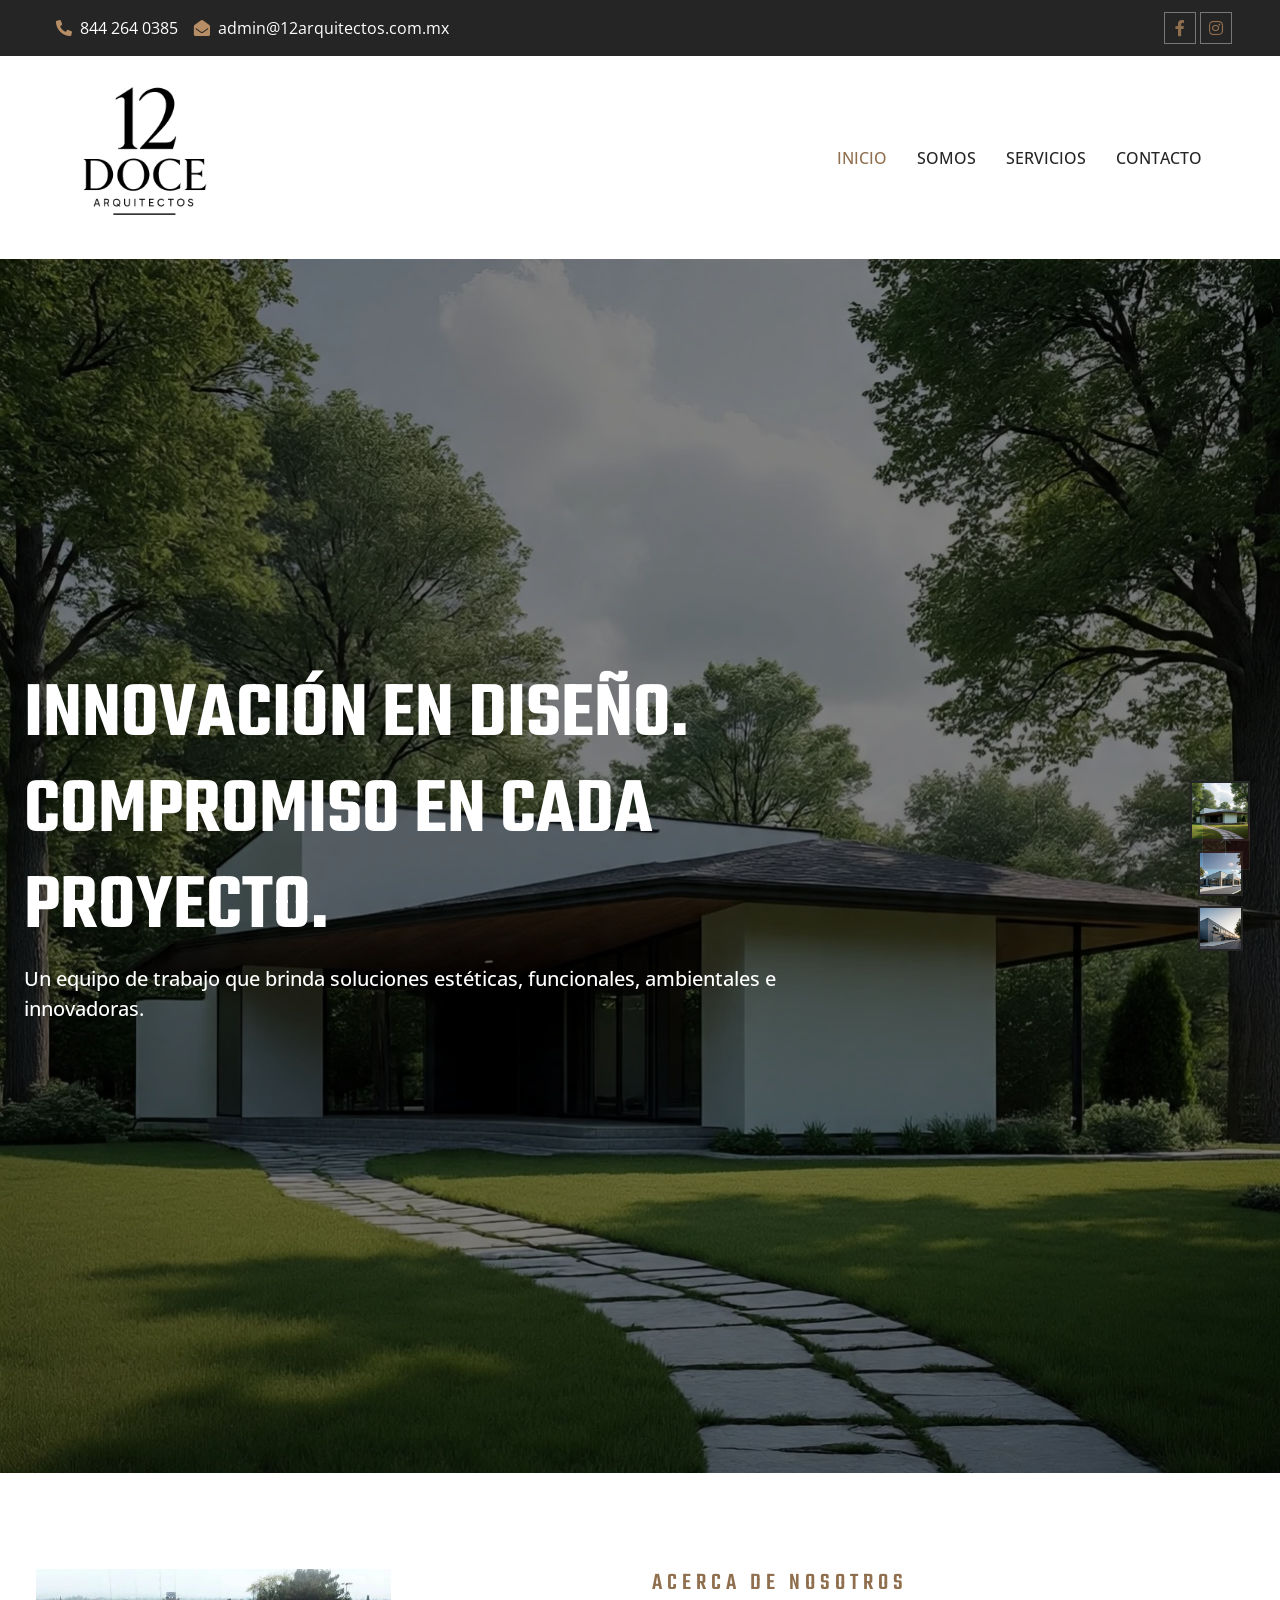
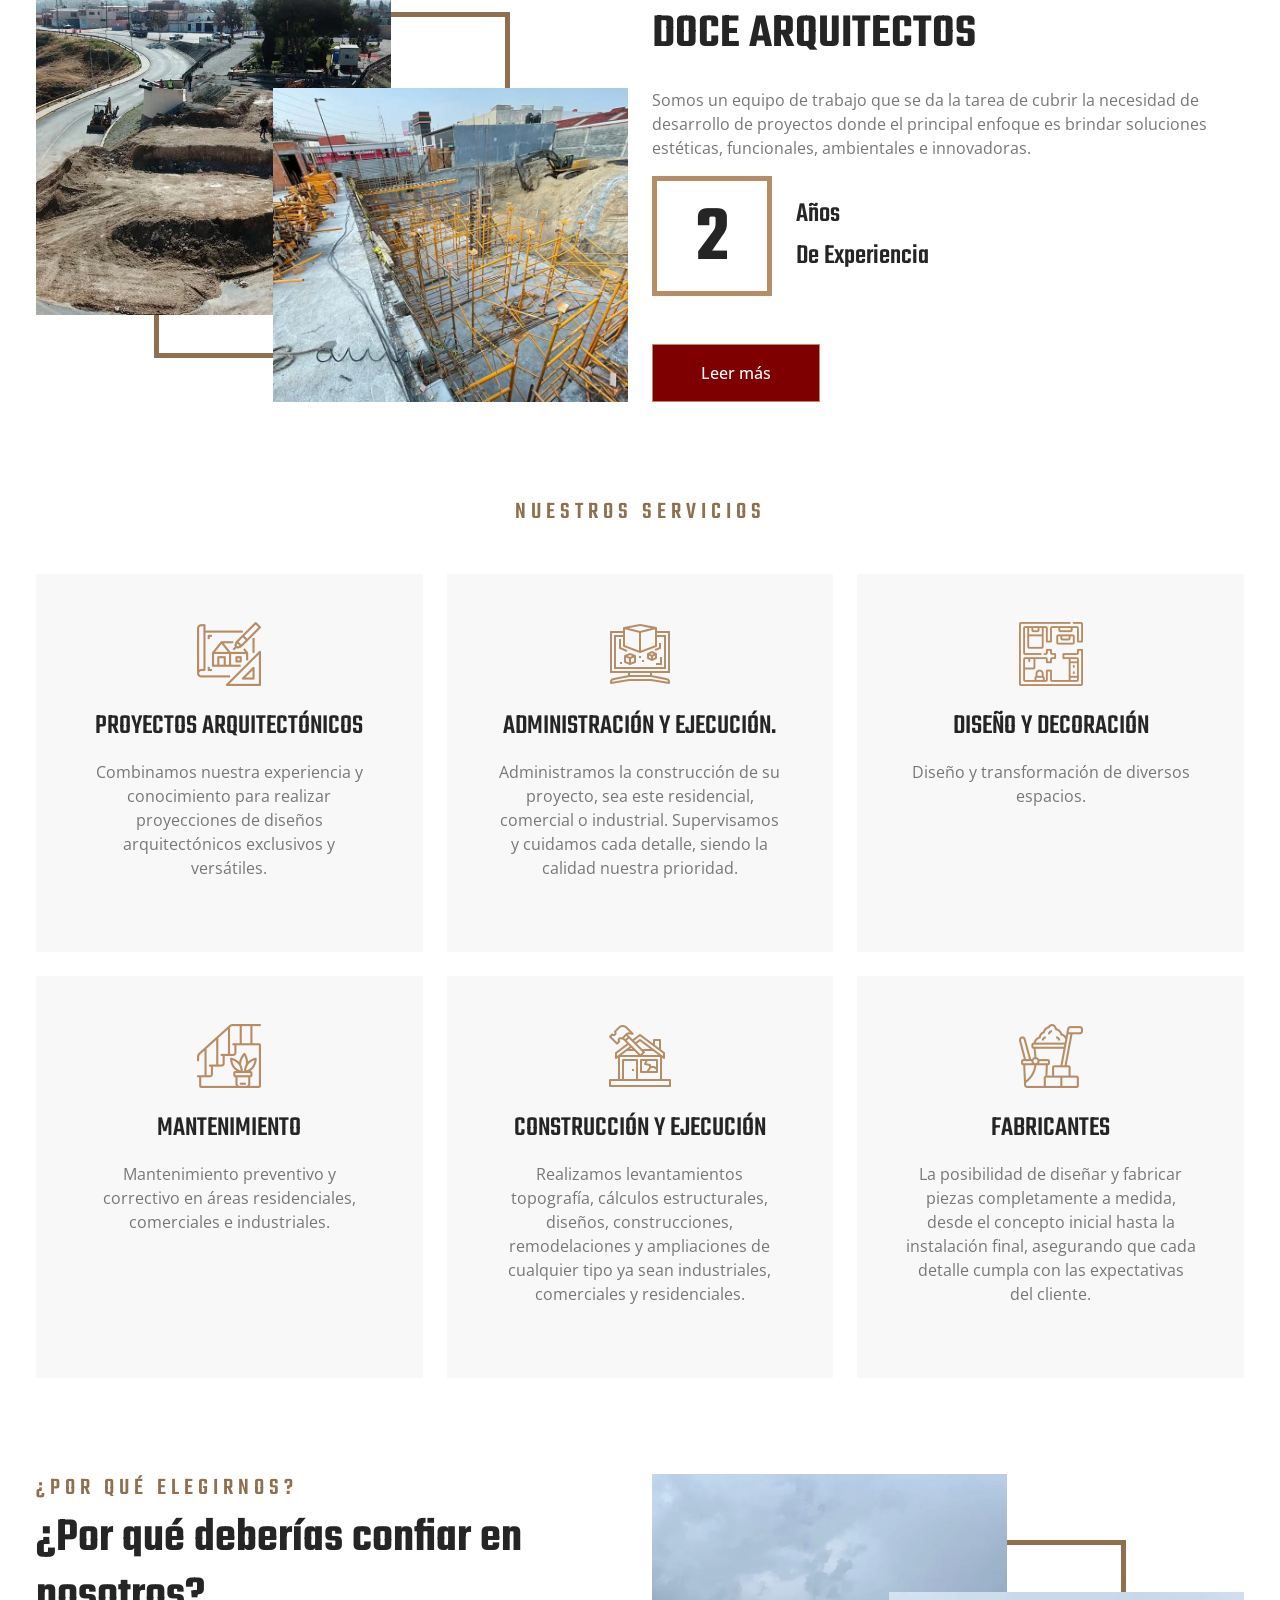
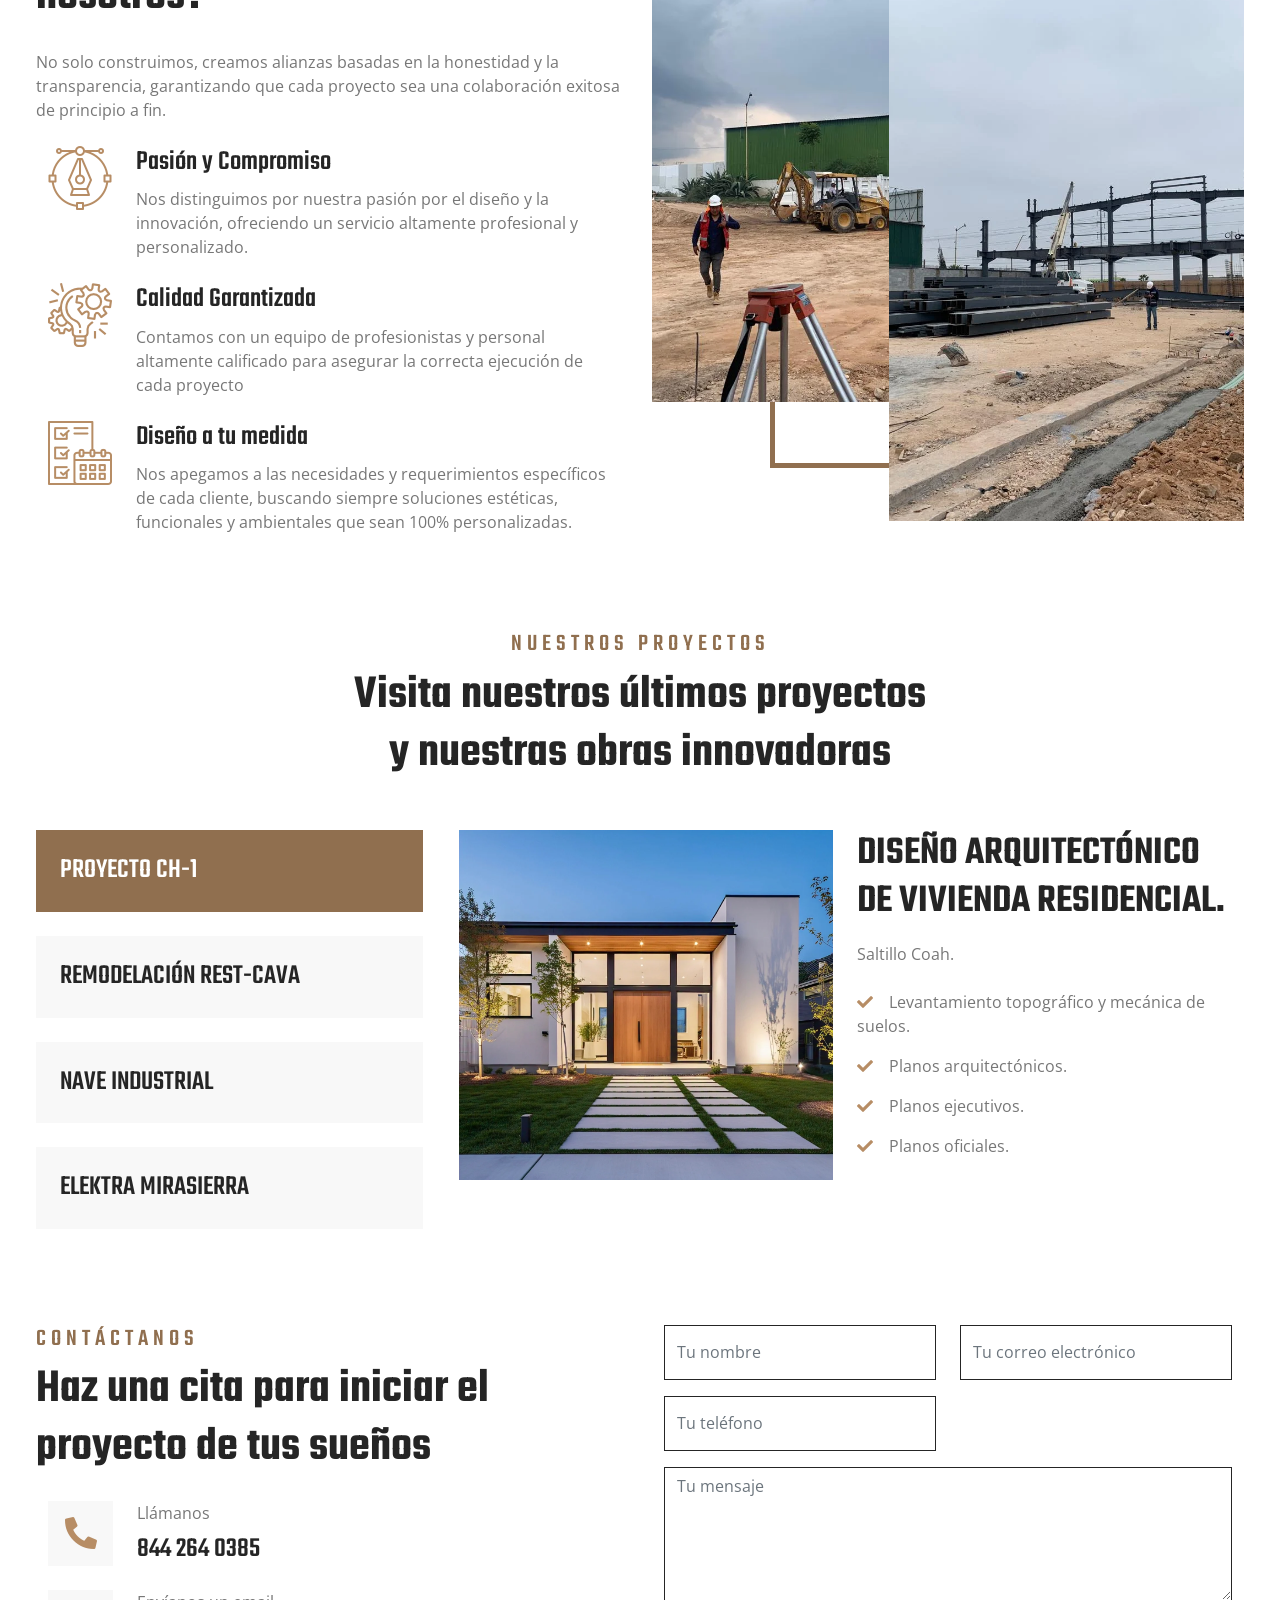
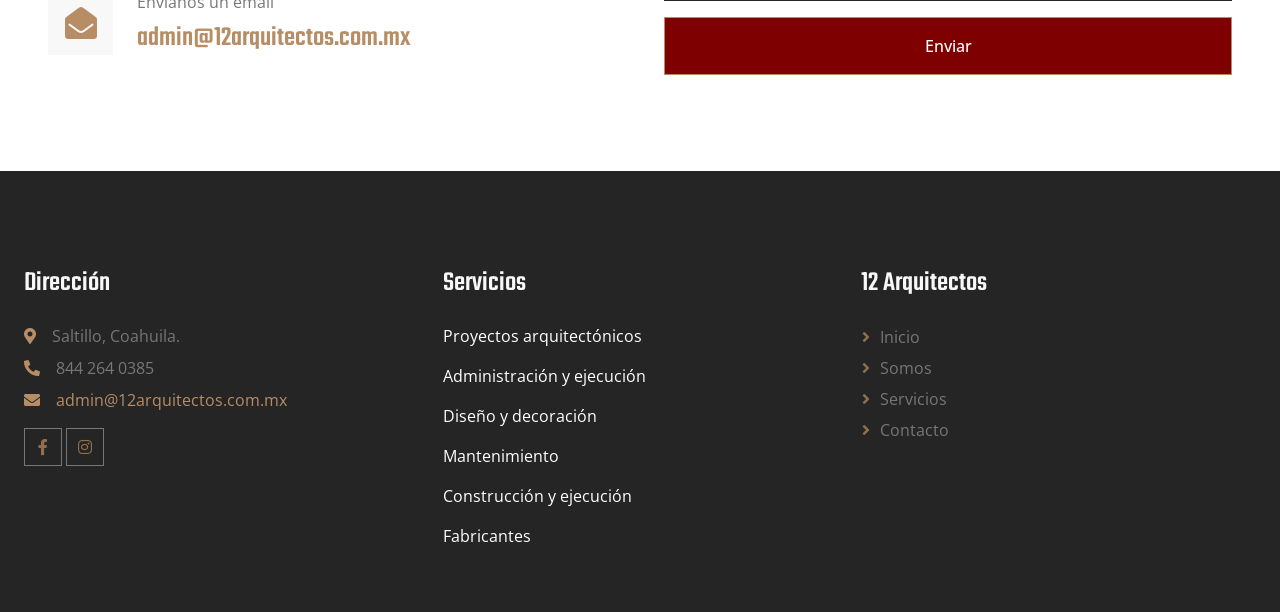
==== commit 7477d7ad: "Se agregan cambios para optmizacion,SEO, Accesibilidad" ====
--- a/index.html
+++ b/index.html
@@ -58,22 +58,39 @@
     <link href="https://cdn.jsdelivr.net/npm/bootstrap-icons@1.4.1/font/bootstrap-icons.css" rel="stylesheet">
 
     <!-- Libraries Stylesheet -->
-    <link href="lib/animate/animate.min.css" rel="stylesheet">
-    <link href="lib/owlcarousel/assets/owl.carousel.min.css" rel="stylesheet">
-    <link href="lib/tempusdominus/css/tempusdominus-bootstrap-4.min.css" rel="stylesheet" />
+    <link href="lib/animate/animate.min.css" rel="stylesheet" media="print" onload="this.media='all'">
+    <noscript>
+        <link href="lib/animate/animate.min.css" rel="stylesheet">
+    </noscript>
+    <link href="lib/owlcarousel/assets/owl.carousel.min.css" rel="stylesheet" media="print" onload="this.media='all'">
+    <noscript>
+        <link href="lib/owlcarousel/assets/owl.carousel.min.css" rel="stylesheet">
+    </noscript>
+    <link href="lib/tempusdominus/css/tempusdominus-bootstrap-4.min.css" rel="stylesheet" media="print"
+        onload="this.media='all'">
+    <noscript>
+        <link href="lib/tempusdominus/css/tempusdominus-bootstrap-4.min.css" rel="stylesheet">
+    </noscript>
 
     <!-- Customized Bootstrap Stylesheet -->
-    <link href="css/bootstrap.min.css" rel="stylesheet">
+    <link href="css/bootstrap.min.css" rel="stylesheet" media="print" onload="this.media='all'">
+    <noscript>
+        <link href="css/bootstrap.min.css" rel="stylesheet">
+    </noscript>
 
     <!-- Template Stylesheet -->
-    <link href="css/style.css" rel="stylesheet">
+    <link href="css/style.css" rel="stylesheet" media="print" onload="this.media='all'">
+    <noscript>
+        <link href="css/style.css" rel="stylesheet">
+    </noscript>
 </head>
 
 <body>
     <!-- Spinner Start -->
     <div id="spinner"
         class="show bg-white position-fixed translate-middle w-50 vh-100 top-50 start-50 d-flex align-items-center justify-content-center">
-        <img class="position-absolute top-50 start-50 translate-middle" src="img/logo/lg.webp" loading="lazy" alt="Icon">
+        <img class="position-absolute top-50 start-50 translate-middle" src="img/logo/lg.webp" loading="lazy"
+            alt="Icon">
     </div>
     <!-- Spinner End -->
 
@@ -284,7 +301,8 @@
                     </div>
                     <div class="col-lg-4 col-md-6 wow fadeInUp" data-wow-delay="0.3s">
                         <div class="service-item d-flex position-relative text-center h-100">
-                            <img class="bg-img" src="img/service-2.webp" loading="lazy" alt="ADMINISTRACIÓN Y EJECUCIÓN">
+                            <img class="bg-img" src="img/service-2.webp" loading="lazy"
+                                alt="ADMINISTRACIÓN Y EJECUCIÓN">
                             <div class="service-text p-5">
                                 <img class="mb-4" src="img/icons/icon-6.webp" loading="lazy" alt="Icon">
                                 <h3 class="mb-3">ADMINISTRACIÓN Y EJECUCIÓN.</h3>
@@ -451,7 +469,8 @@
                                     <div class="col-md-6" style="min-height: 350px;">
                                         <div class="position-relative h-100">
                                             <img class="position-absolute img-fluid w-100 h-100"
-                                                src="img/galeria/FACH C.webp" style="object-fit: cover;" loading="lazy" alt="Fachada principal del proyecto arquitectónico">
+                                                src="img/galeria/FACH C.webp" style="object-fit: cover;" loading="lazy"
+                                                alt="Fachada principal del proyecto arquitectónico">
                                         </div>
                                     </div>
                                     <div class="col-md-6">
@@ -472,7 +491,8 @@
                                     <div class="col-md-6" style="min-height: 350px;">
                                         <div class="position-relative h-100">
                                             <img class="position-absolute img-fluid w-100 h-100"
-                                                src="img/galeria/FACH D.webp" style="object-fit: cover;" loading="lazy" alt="Fachada secundaria del proyecto arquitectónico">
+                                                src="img/galeria/FACH D.webp" style="object-fit: cover;" loading="lazy"
+                                                alt="Fachada secundaria del proyecto arquitectónico">
                                         </div>
                                     </div>
                                     <div class="col-md-6">
@@ -492,7 +512,8 @@
                                     <div class="col-md-6" style="min-height: 350px;">
                                         <div class="position-relative h-100">
                                             <img class="position-absolute img-fluid w-100 h-100"
-                                                src="img/galeria/1.webp" style="object-fit: cover;" loading="lazy" alt="Nave industrial">
+                                                src="img/galeria/1.webp" style="object-fit: cover;" loading="lazy"
+                                                alt="Nave industrial">
                                         </div>
                                     </div>
                                     <div class="col-md-6">
@@ -508,7 +529,8 @@
                                     <div class="col-md-6" style="min-height: 350px;">
                                         <div class="position-relative h-100">
                                             <img class="position-absolute img-fluid w-100 h-100"
-                                                src="img/galeria/TERR 1.webp" style="object-fit: cover;" loading="lazy" alt="Demolición de estructura">
+                                                src="img/galeria/TERR 1.webp" style="object-fit: cover;" loading="lazy"
+                                                alt="Demolición de estructura">
                                         </div>
                                     </div>
                                     <div class="col-md-6">
@@ -679,19 +701,19 @@
 
 
     <!-- JavaScript Libraries -->
-    <script src="https://code.jquery.com/jquery-3.4.1.min.js"></script>
-    <script src="https://cdn.jsdelivr.net/npm/bootstrap@5.0.0/dist/js/bootstrap.bundle.min.js"></script>
-    <script src="lib/wow/wow.min.js"></script>
-    <script src="lib/easing/easing.min.js"></script>
-    <script src="lib/waypoints/waypoints.min.js"></script>
-    <script src="lib/counterup/counterup.min.js"></script>
-    <script src="lib/owlcarousel/owl.carousel.min.js"></script>
-    <script src="lib/tempusdominus/js/moment.min.js"></script>
-    <script src="lib/tempusdominus/js/moment-timezone.min.js"></script>
-    <script src="lib/tempusdominus/js/tempusdominus-bootstrap-4.min.js"></script>
+    <script src="https://code.jquery.com/jquery-3.4.1.min.js" defer></script>
+    <script src="https://cdn.jsdelivr.net/npm/bootstrap@5.0.0/dist/js/bootstrap.bundle.min.js" defer></script>
+    <script src="lib/wow/wow.min.js" defer></script>
+    <script src="lib/easing/easing.min.js" defer></script>
+    <script src="lib/waypoints/waypoints.min.js" defer></script>
+    <script src="lib/counterup/counterup.min.js" defer></script>
+    <script src="lib/owlcarousel/owl.carousel.min.js" defer></script>
+    <script src="lib/tempusdominus/js/moment.min.js" defer></script>
+    <script src="lib/tempusdominus/js/moment-timezone.min.js" defer></script>
+    <script src="lib/tempusdominus/js/tempusdominus-bootstrap-4.min.js" defer></script>
 
     <!-- Template Javascript -->
-    <script src="js/main.js"></script>
+    <script src="js/main.js" defer></script>
 </body>
 
 </html>
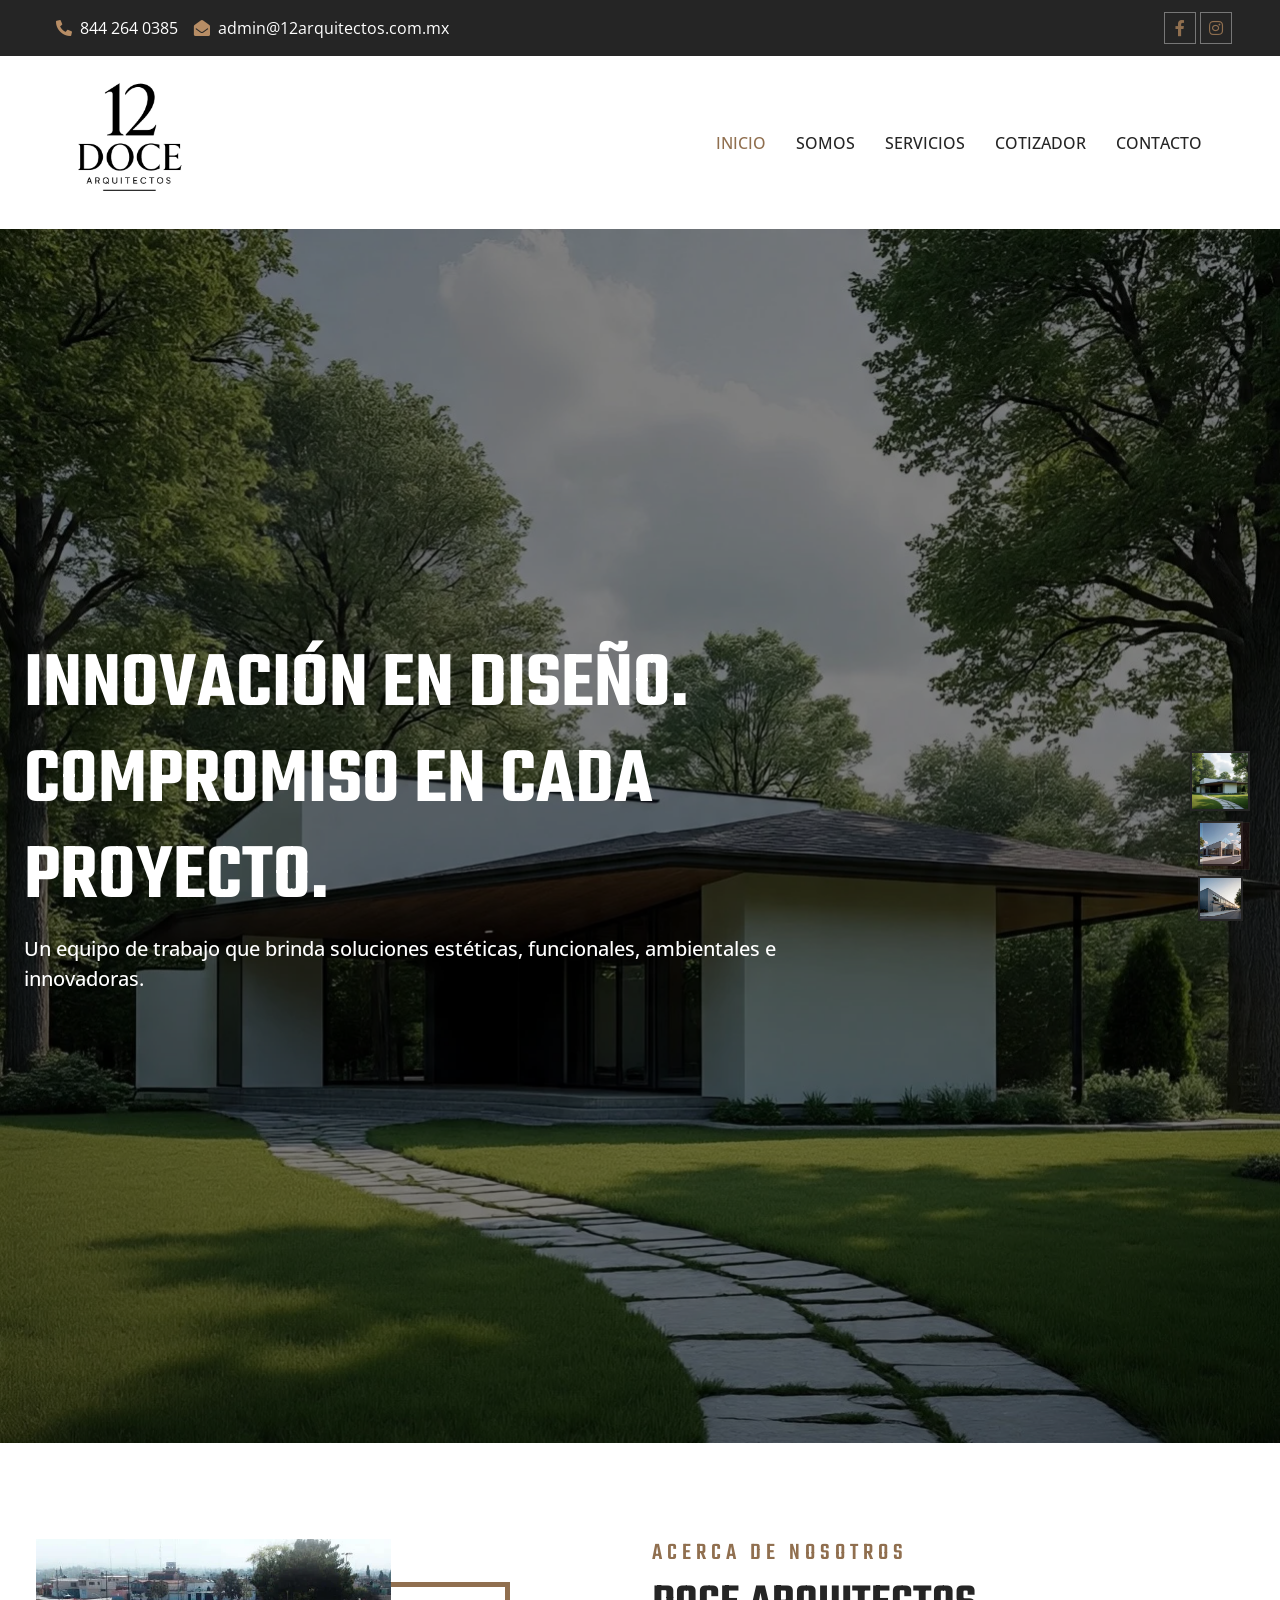
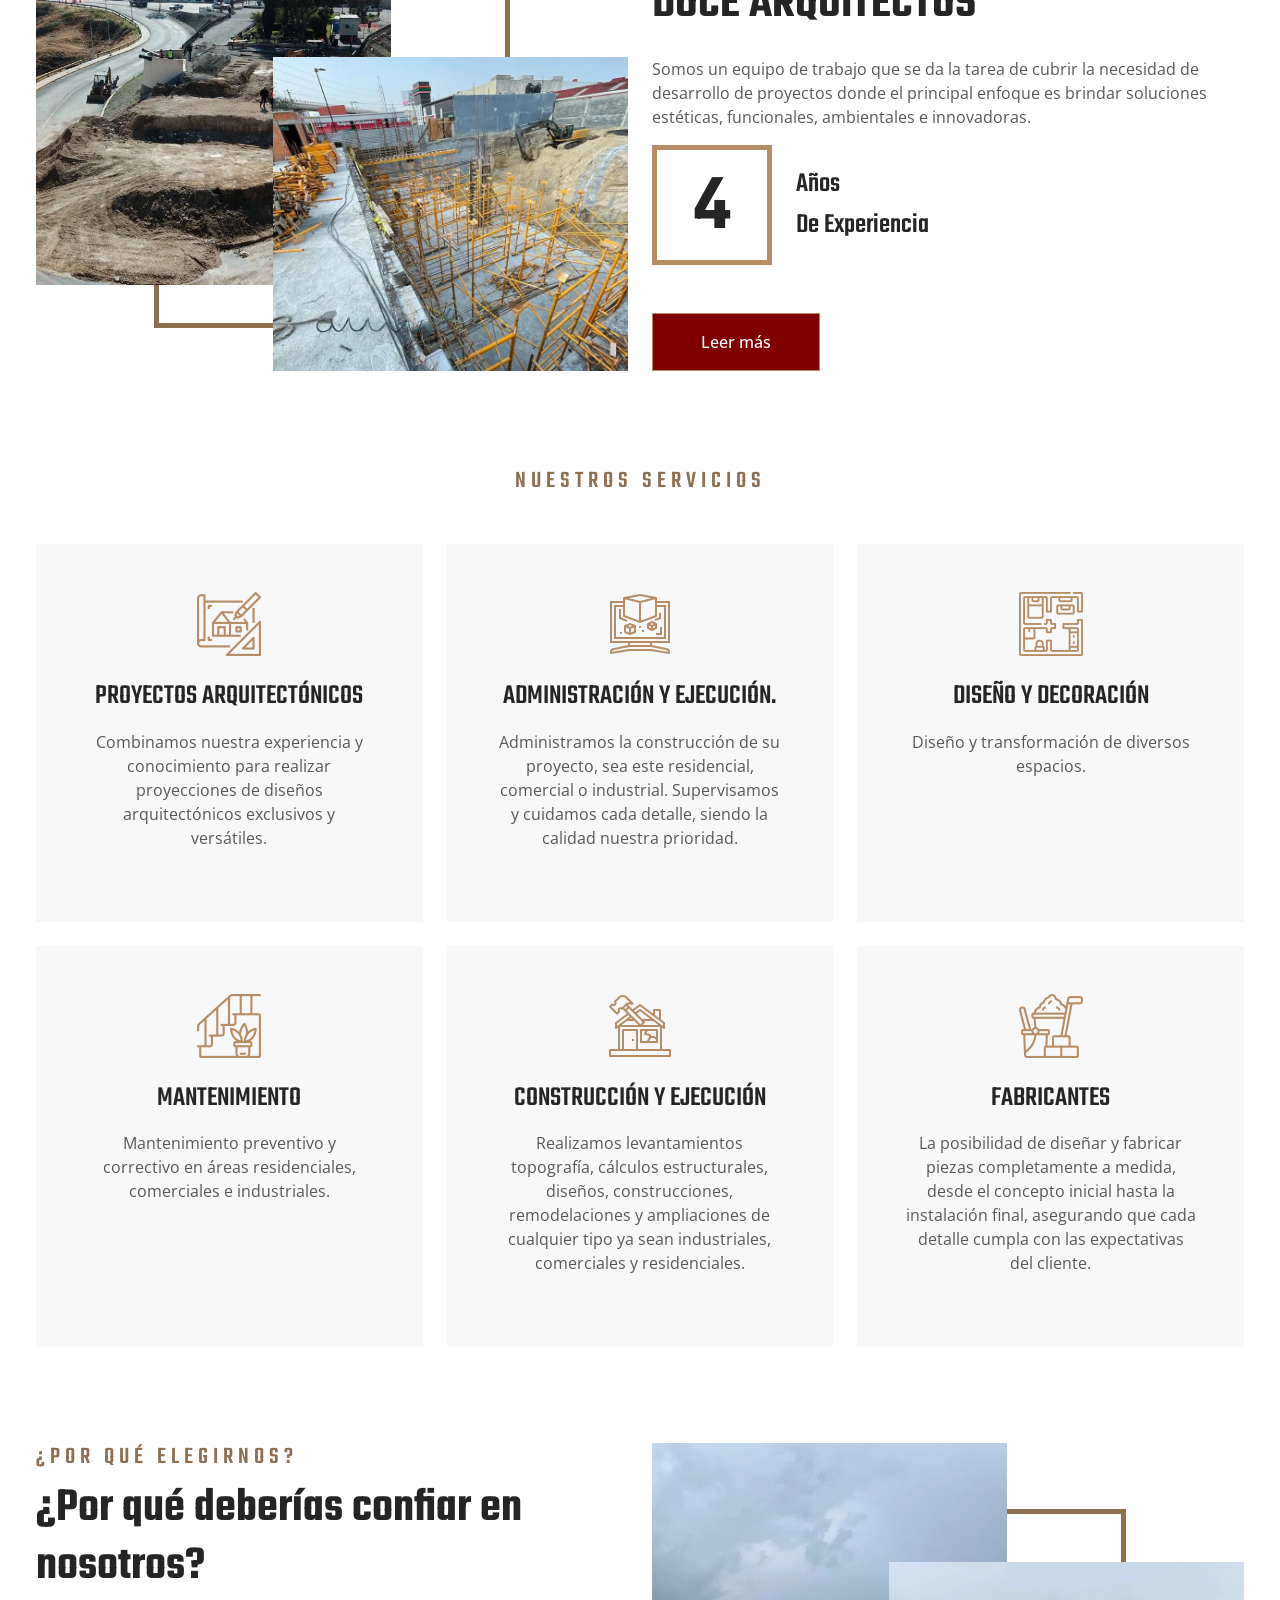
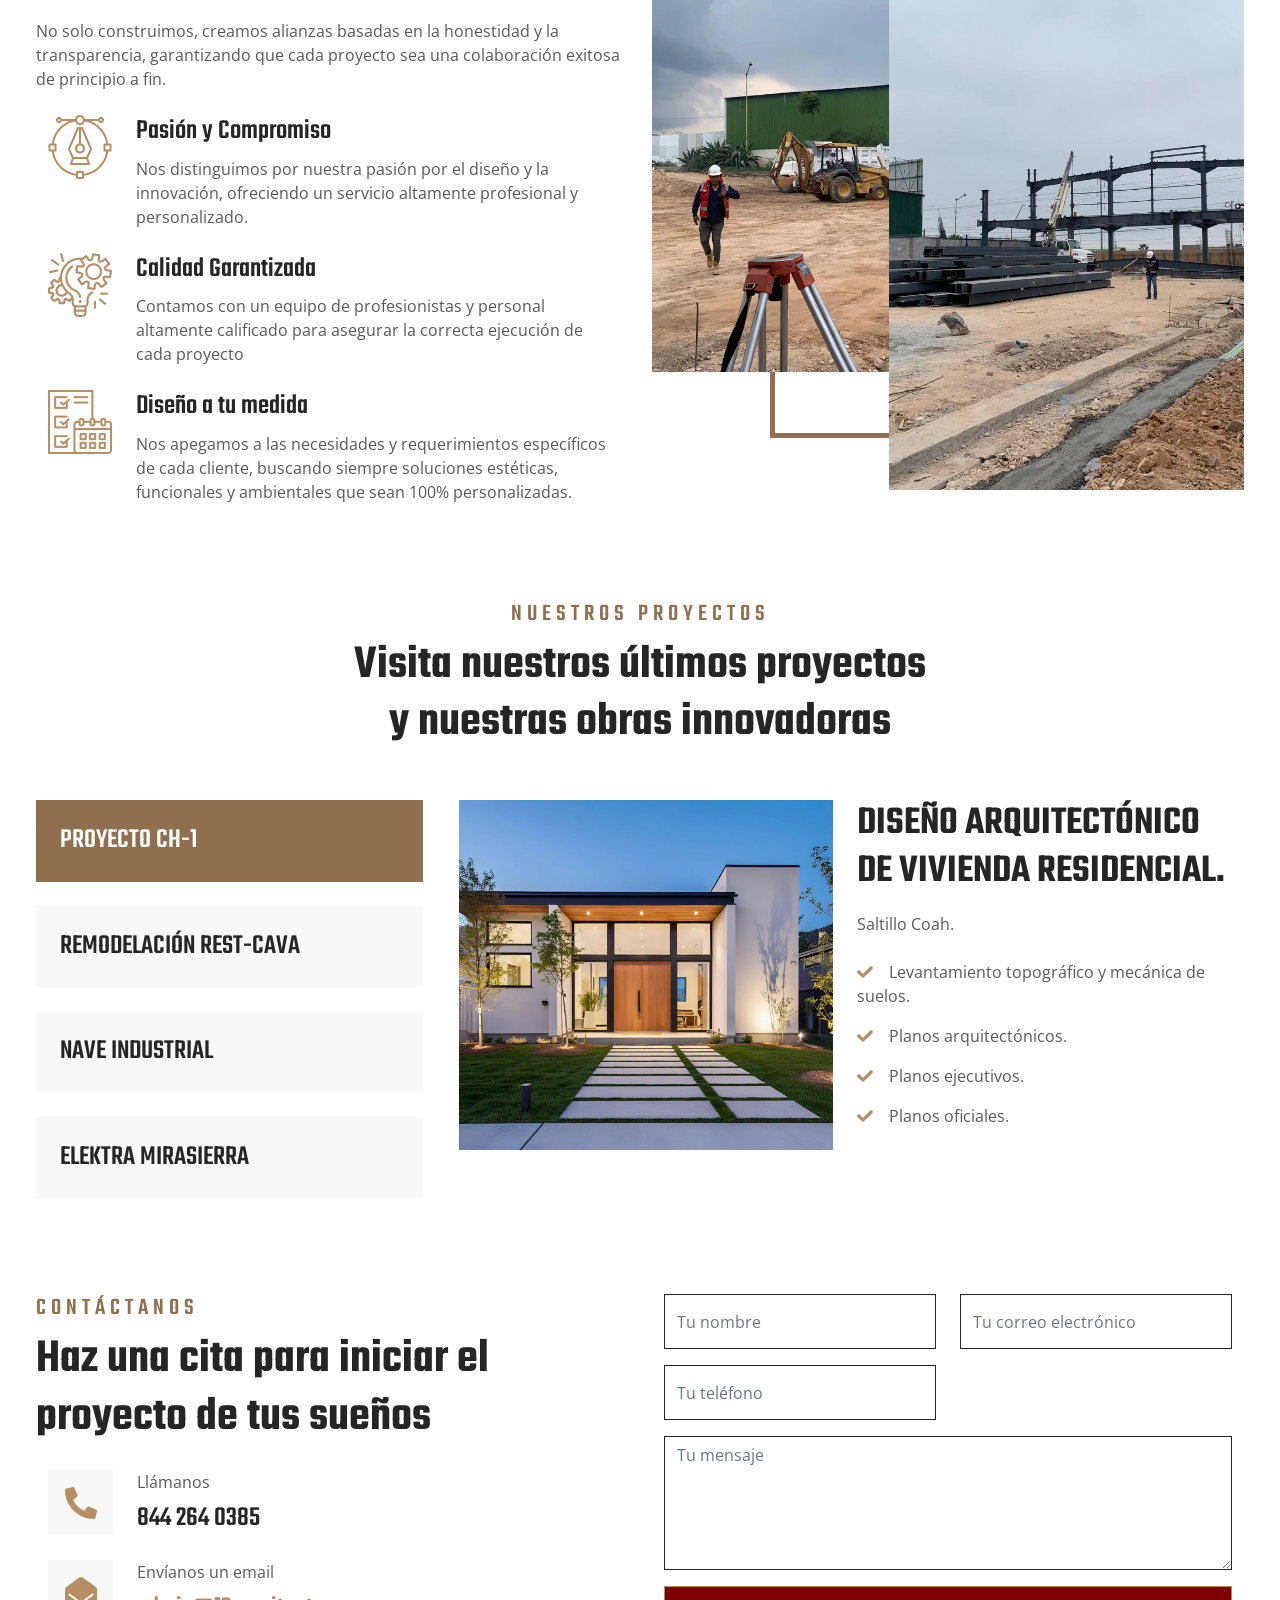
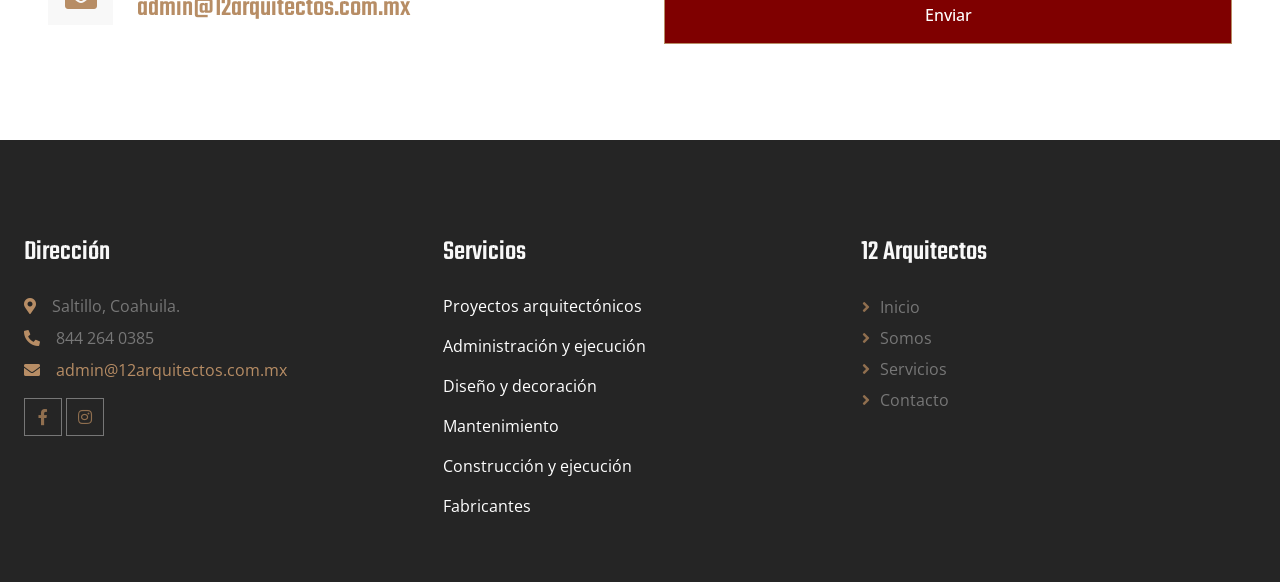
==== commit c7425f55: "Se hace cambio de estilo y en los archivos HTML se agrega la etiquetas para medirt el trafico con go" ====
--- a/index.html
+++ b/index.html
@@ -2,6 +2,13 @@
 <html lang="es-MX">
 
 <head>
+    <!-- Google Tag Manager -->
+    <script>(function(w,d,s,l,i){w[l]=w[l]||[];w[l].push({'gtm.start':
+    new Date().getTime(),event:'gtm.js'});var f=d.getElementsByTagName(s)[0],
+    j=d.createElement(s),dl=l!='dataLayer'?'&l='+l:'';j.async=true;j.src=
+    'https://www.googletagmanager.com/gtm.js?id='+i+dl;f.parentNode.insertBefore(j,f);
+    })(window,document,'script','dataLayer','GTM-WKWVXLDX');</script>
+    <!-- End Google Tag Manager -->
     <meta charset="utf-8">
     <meta http-equiv="X-UA-Compatible" content="IE=edge">
     <title>Doce Arquitectos | Despacho de Arquitectura en Saltillo, Coahuila</title>
@@ -42,6 +49,17 @@
     <!-- Google Web Fonts -->
     <link rel="preconnect" href="https://fonts.googleapis.com">
     <link rel="preconnect" href="https://fonts.gstatic.com" crossorigin>
+    <link rel="preload" href="https://cdnjs.cloudflare.com/ajax/libs/font-awesome/5.10.0/css/all.min.css" as="style"
+        onload="this.onload=null;this.rel='stylesheet'">
+    <noscript>
+        <link rel="stylesheet" href="https://cdnjs.cloudflare.com/ajax/libs/font-awesome/5.10.0/css/all.min.css">
+    </noscript>
+
+    <link rel="preload" href="https://cdn.jsdelivr.net/npm/bootstrap-icons@1.4.1/font/bootstrap-icons.css" as="style"
+        onload="this.onload=null;this.rel='stylesheet'">
+    <noscript>
+        <link rel="stylesheet" href="https://cdn.jsdelivr.net/npm/bootstrap-icons@1.4.1/font/bootstrap-icons.css">
+    </noscript>
     <link rel="preload" as="style"
         href="https://fonts.googleapis.com/css2?family=Open+Sans:wght@400;500;600&family=Teko:wght@400;500;600&display=swap">
     <link
@@ -54,8 +72,16 @@
     </noscript>
 
     <!-- Icon Font Stylesheet -->
-    <link href="https://cdnjs.cloudflare.com/ajax/libs/font-awesome/5.10.0/css/all.min.css" rel="stylesheet">
-    <link href="https://cdn.jsdelivr.net/npm/bootstrap-icons@1.4.1/font/bootstrap-icons.css" rel="stylesheet">
+    <link href="https://cdnjs.cloudflare.com/ajax/libs/font-awesome/5.10.0/css/all.min.css" rel="stylesheet"
+        media="print" onload="this.media='all'">
+    <noscript>
+        <link href="https://cdnjs.cloudflare.com/ajax/libs/font-awesome/5.10.0/css/all.min.css" rel="stylesheet">
+    </noscript>
+    <link href="https://cdn.jsdelivr.net/npm/bootstrap-icons@1.4.1/font/bootstrap-icons.css" rel="stylesheet"
+        media="print" onload="this.media='all'">
+    <noscript>
+        <link href="https://cdn.jsdelivr.net/npm/bootstrap-icons@1.4.1/font/bootstrap-icons.css" rel="stylesheet">
+    </noscript>
 
     <!-- Libraries Stylesheet -->
     <link href="lib/animate/animate.min.css" rel="stylesheet" media="print" onload="this.media='all'">
@@ -86,6 +112,10 @@
 </head>
 
 <body>
+    <!-- Google Tag Manager (noscript) -->
+    <noscript><iframe src="https://www.googletagmanager.com/ns.html?id=GTM-WKWVXLDX"
+    height="0" width="0" style="display:none;visibility:hidden"></iframe></noscript>
+    <!-- End Google Tag Manager (noscript) -->
     <!-- Spinner Start -->
     <div id="spinner"
         class="show bg-white position-fixed translate-middle w-50 vh-100 top-50 start-50 d-flex align-items-center justify-content-center">
@@ -135,7 +165,7 @@
                 <a href="index.html" class="nav-item nav-link active">Inicio</a>
                 <a href="about.html" class="nav-item nav-link">Somos</a>
                 <a href="service.html" class="nav-item nav-link">Servicios</a>
-                <!--<a href="service.html" class="nav-item nav-link">Proyectos</a>-->
+                <a href="cotizador.html" class="nav-item nav-link">Cotizador</a>
                 <a href="contact.html" class="nav-item nav-link">Contacto</a>
             </div>
         </div>
@@ -286,9 +316,11 @@
                 <div class="row g-4">
                     <div class="col-lg-4 col-md-6 wow fadeInUp" data-wow-delay="0.1s">
                         <div class="service-item d-flex position-relative text-center h-100">
-                            <img class="bg-img" src="img/service-1.webp" loading="lazy" alt="PROYECTOS ARQUITECTÓNICOS">
+                            <img class="bg-img" src="img/service-1.webp" width="800" height="600" loading="lazy"
+                                alt="PROYECTOS ARQUITECTÓNICOS">
                             <div class="service-text p-5">
-                                <img class="mb-4" src="img/icons/icon-5.webp" loading="lazy" alt="Icon">
+                                <img class="mb-4" src="img/icons/icon-5.webp" width="64" height="64" loading="lazy"
+                                    alt="Icon">
                                 <h3 class="mb-3">PROYECTOS ARQUITECTÓNICOS</h3>
                                 <p class="mb-4">Combinamos nuestra experiencia y conocimiento para realizar proyecciones
                                     de
@@ -301,10 +333,11 @@
                     </div>
                     <div class="col-lg-4 col-md-6 wow fadeInUp" data-wow-delay="0.3s">
                         <div class="service-item d-flex position-relative text-center h-100">
-                            <img class="bg-img" src="img/service-2.webp" loading="lazy"
+                            <img class="bg-img" src="img/service-2.webp" width="800" height="600" loading="lazy"
                                 alt="ADMINISTRACIÓN Y EJECUCIÓN">
                             <div class="service-text p-5">
-                                <img class="mb-4" src="img/icons/icon-6.webp" loading="lazy" alt="Icon">
+                                <img class="mb-4" src="img/icons/icon-6.webp" width="64" height="64" loading="lazy"
+                                    alt="Icon">
                                 <h3 class="mb-3">ADMINISTRACIÓN Y EJECUCIÓN.</h3>
                                 <p class="mb-4">Administramos la construcción de su proyecto, sea este residencial,
                                     comercial o industrial.
@@ -316,9 +349,11 @@
                     </div>
                     <div class="col-lg-4 col-md-6 wow fadeInUp" data-wow-delay="0.5s">
                         <div class="service-item d-flex position-relative text-center h-100">
-                            <img class="bg-img" src="img/service-3.webp" loading="lazy" alt="DISEÑO Y DECORACIÓN">
+                            <img class="bg-img" src="img/service-3.webp" width="800" height="600" loading="lazy"
+                                alt="DISEÑO Y DECORACIÓN">
                             <div class="service-text p-5">
-                                <img class="mb-4" src="img/icons/icon-7.webp" loading="lazy" alt="Icon">
+                                <img class="mb-4" src="img/icons/icon-7.webp" width="64" height="64" loading="lazy"
+                                    alt="Icon">
                                 <h3 class="mb-3">DISEÑO Y DECORACIÓN</h3>
                                 <p class="mb-4">Diseño y transformación de diversos espacios.</p>
 
@@ -327,9 +362,11 @@
                     </div>
                     <div class="col-lg-4 col-md-6 wow fadeInUp" data-wow-delay="0.1s">
                         <div class="service-item d-flex position-relative text-center h-100">
-                            <img class="bg-img" src="img/service-4.webp" loading="lazy" alt="MANTENIMIENTO">
+                            <img class="bg-img" src="img/service-4.webp" width="800" height="600" loading="lazy"
+                                alt="MANTENIMIENTO">
                             <div class="service-text p-5">
-                                <img class="mb-4" src="img/icons/icon-8.webp" loading="lazy" alt="Icon">
+                                <img class="mb-4" src="img/icons/icon-8.webp" width="64" height="64" loading="lazy"
+                                    alt="Icon">
                                 <h3 class="mb-3">MANTENIMIENTO</h3>
                                 <p class="mb-4">Mantenimiento preventivo y correctivo en áreas residenciales,
                                     comerciales e
@@ -340,9 +377,11 @@
                     </div>
                     <div class="col-lg-4 col-md-6 wow fadeInUp" data-wow-delay="0.3s">
                         <div class="service-item d-flex position-relative text-center h-100">
-                            <img class="bg-img" src="img/service-5.webp" loading="lazy" alt="CONSTRUCCIÓN Y EJECUCIÓN">
+                            <img class="bg-img" src="img/service-5.webp" width="800" height="600" loading="lazy"
+                                alt="CONSTRUCCIÓN Y EJECUCIÓN">
                             <div class="service-text p-5">
-                                <img class="mb-4" src="img/icons/icon-9.webp" loading="lazy" alt="Icon">
+                                <img class="mb-4" src="img/icons/icon-9.webp" width="64" height="64" loading="lazy"
+                                    alt="Icon">
                                 <h3 class="mb-3">CONSTRUCCIÓN Y EJECUCIÓN</h3>
                                 <p class="mb-4">Realizamos levantamientos topografía, cálculos estructurales, diseños,
                                     construcciones,
@@ -356,9 +395,11 @@
 
                     <div class="col-lg-4 col-md-6 wow fadeInUp" data-wow-delay="0.5s">
                         <div class="service-item d-flex position-relative text-center h-100">
-                            <img class="bg-img" src="img/service-6.webp" loading="lazy" alt="FABRICANTES">
+                            <img class="bg-img" src="img/service-6.webp" width="800" height="600" loading="lazy"
+                                alt="FABRICANTES">
                             <div class="service-text p-5">
-                                <img class="mb-4" src="img/icons/icon-10.webp" loading="lazy" alt="Icon">
+                                <img class="mb-4" src="img/icons/icon-10.webp" width="64" height="64" loading="lazy"
+                                    alt="Icon">
                                 <h3 class="mb-3">FABRICANTES</h3>
                                 <p class="mb-4">La posibilidad de diseñar y fabricar piezas completamente a medida,
                                     desde el
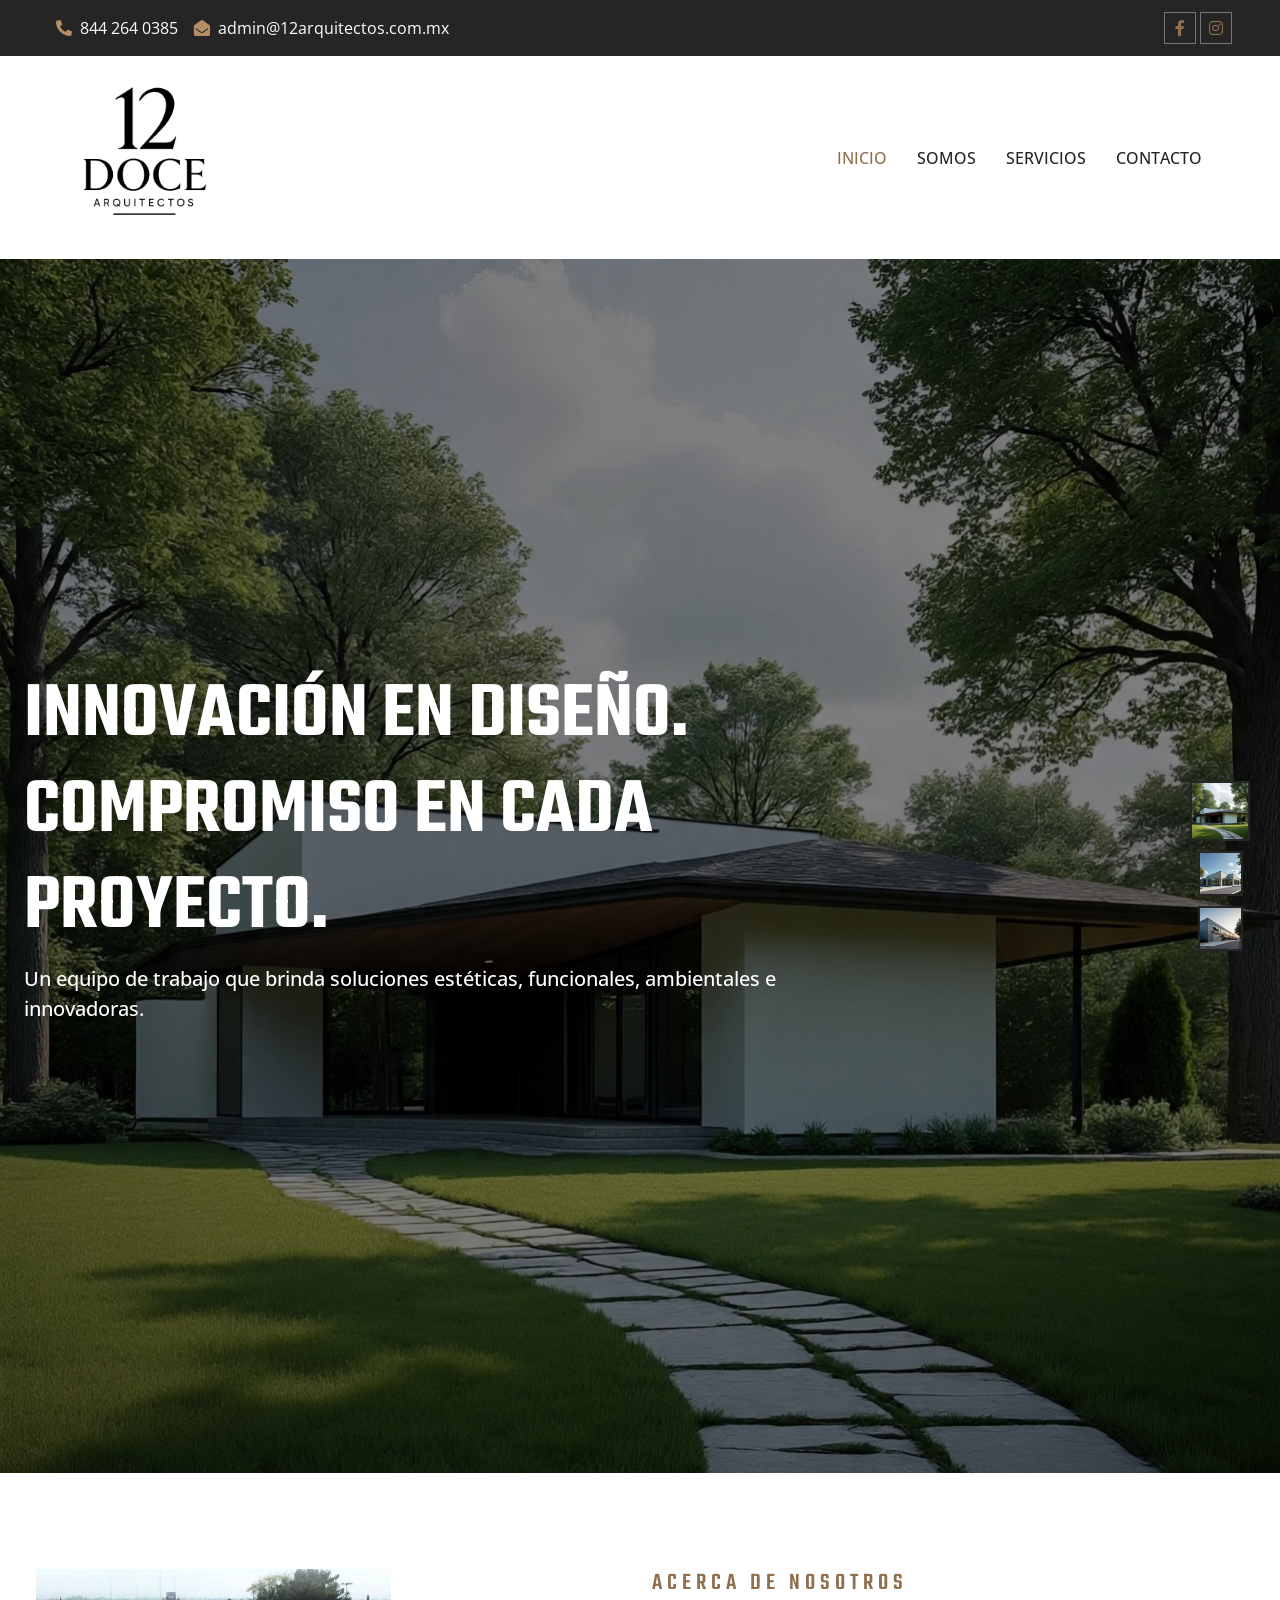
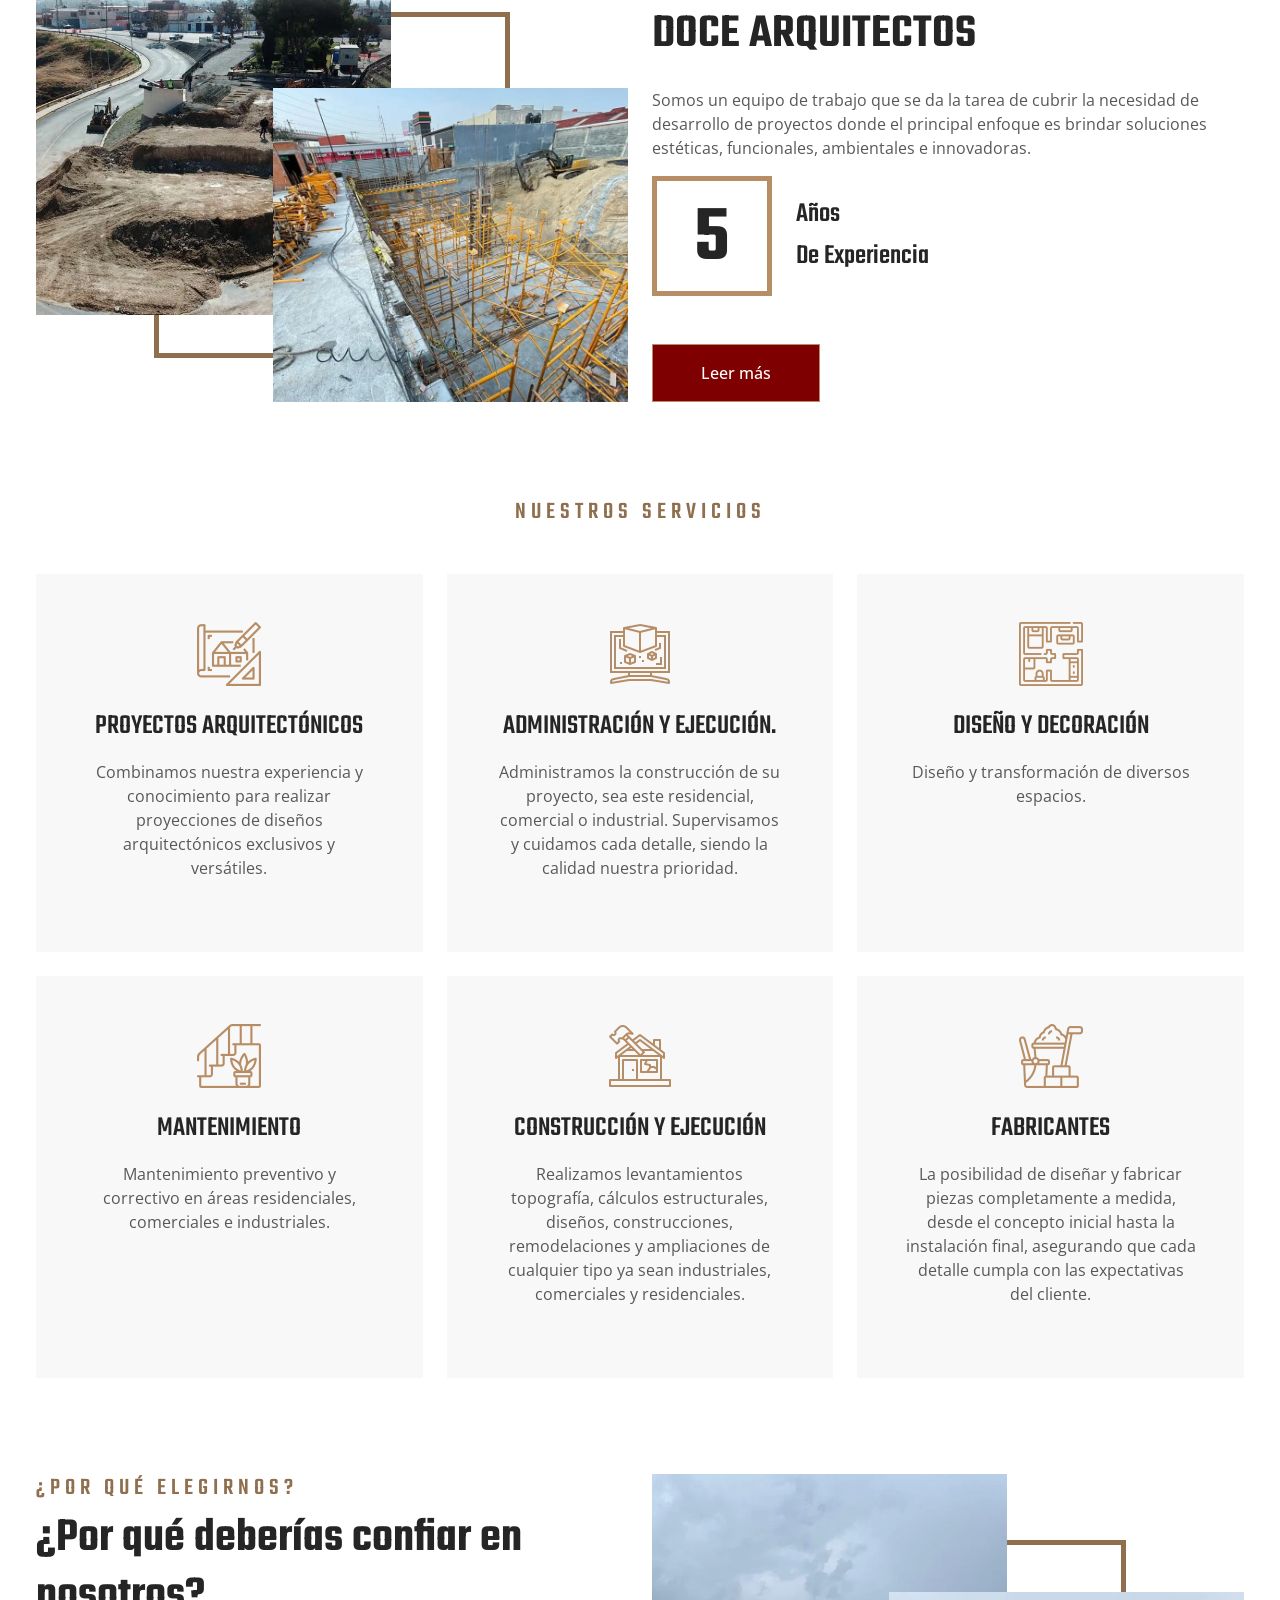
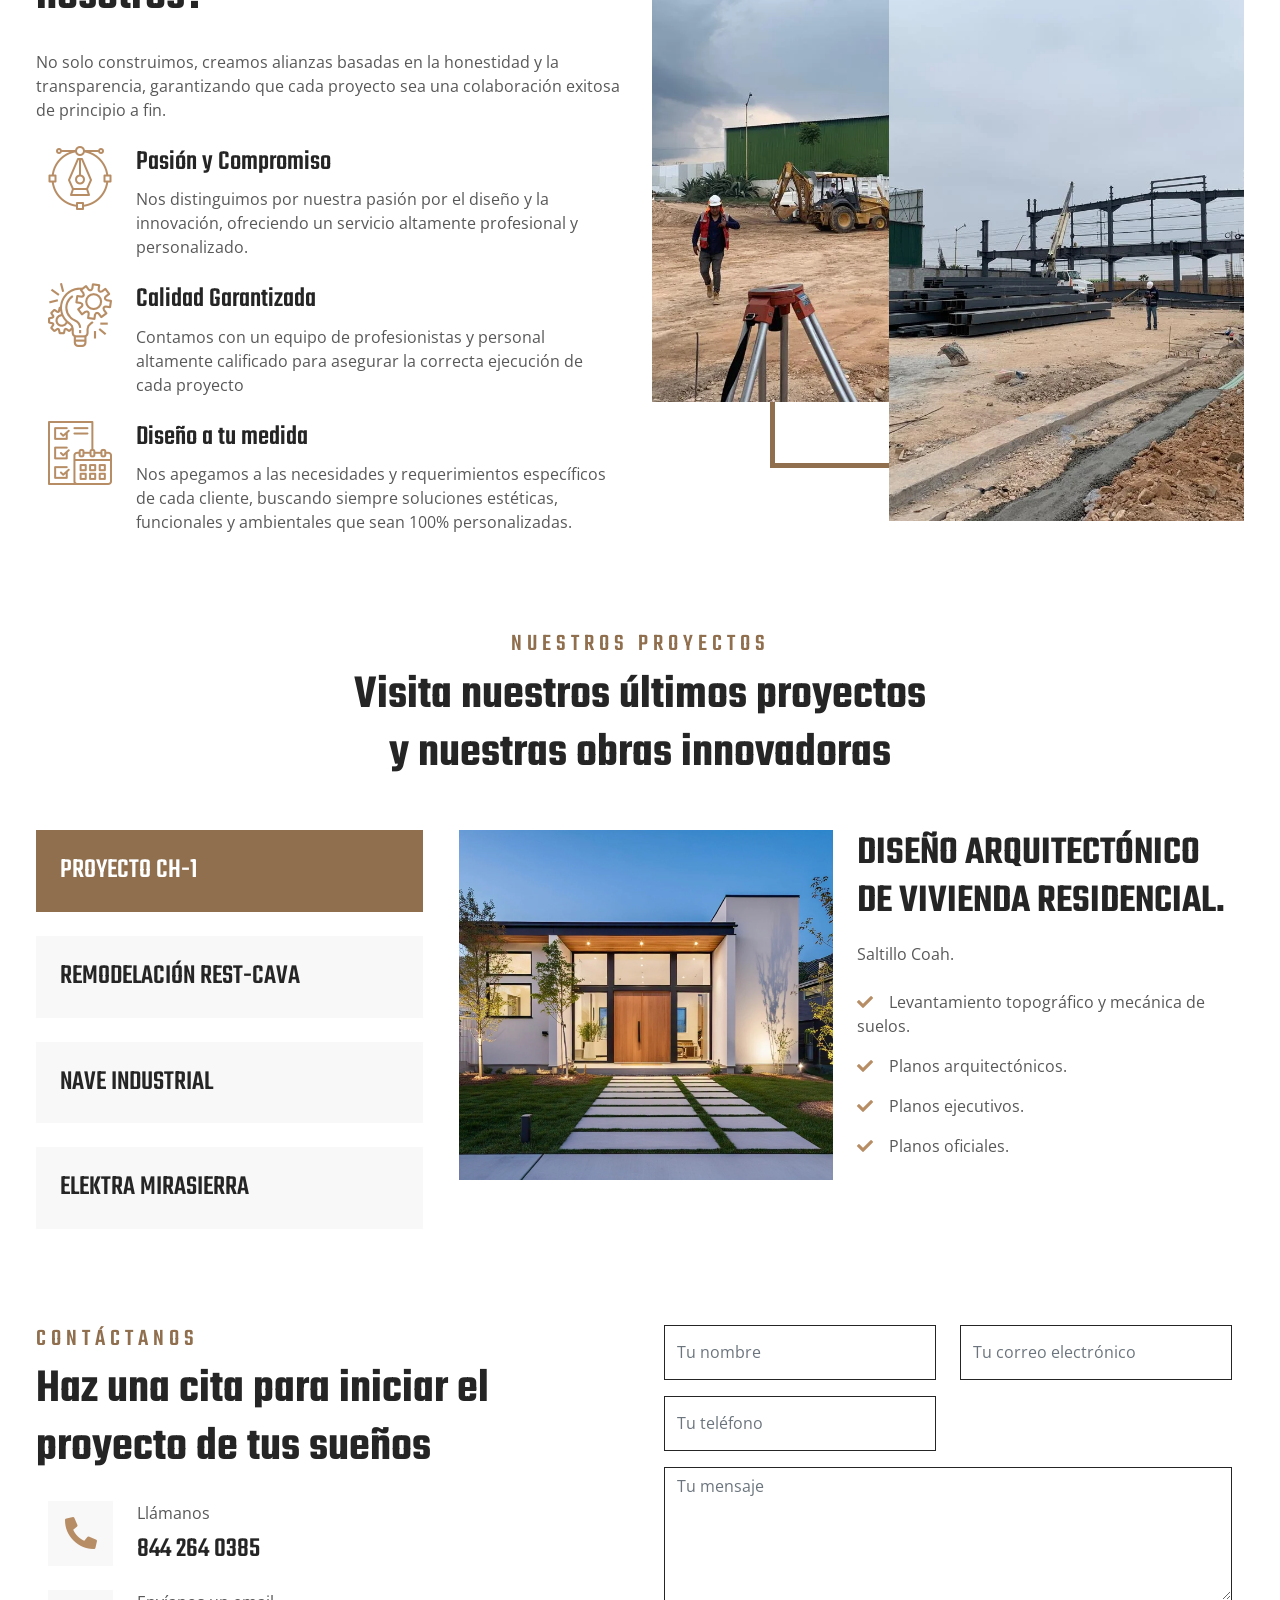
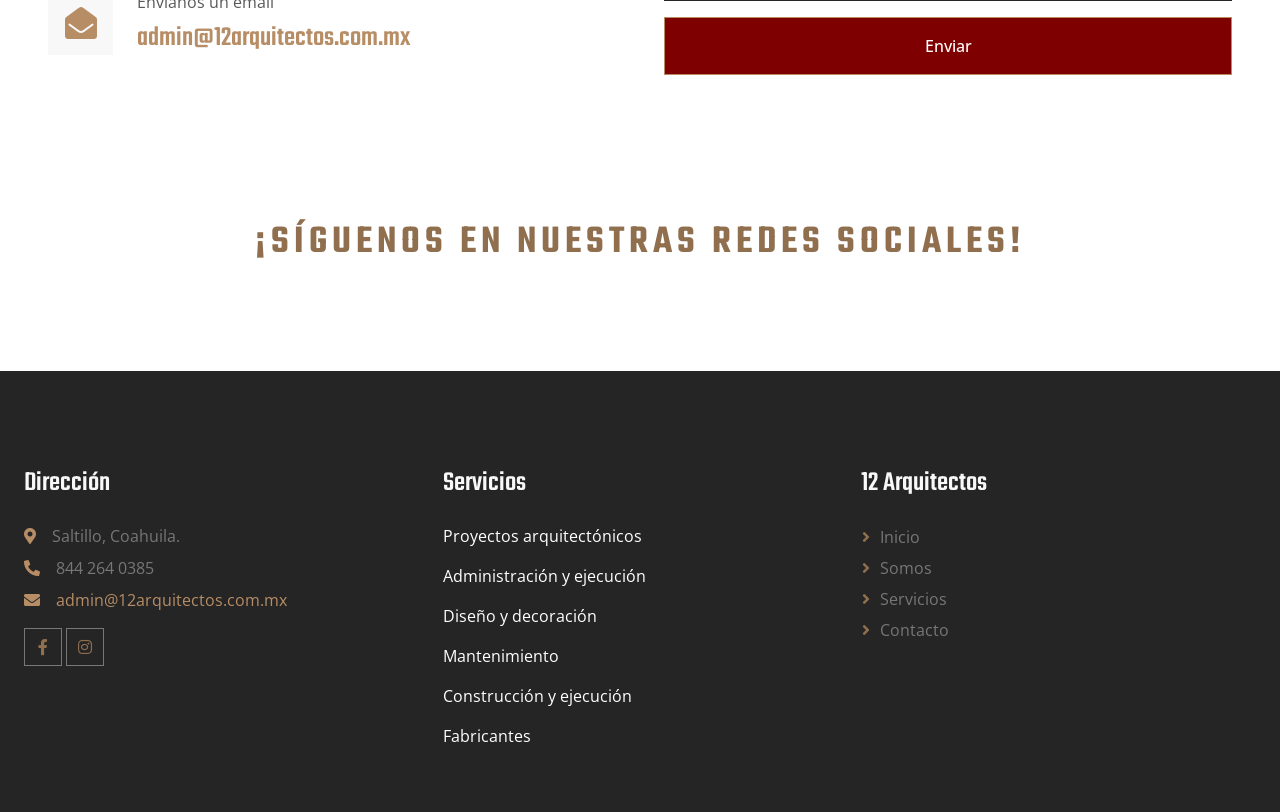
==== commit f582c7ad: "Se agrega feed dee instagram" ====
--- a/index.html
+++ b/index.html
@@ -165,7 +165,7 @@
                 <a href="index.html" class="nav-item nav-link active">Inicio</a>
                 <a href="about.html" class="nav-item nav-link">Somos</a>
                 <a href="service.html" class="nav-item nav-link">Servicios</a>
-                <a href="cotizador.html" class="nav-item nav-link">Cotizador</a>
+               <!--<a href="cotizador.html" class="nav-item nav-link">Cotizador</a>--> 
                 <a href="contact.html" class="nav-item nav-link">Contacto</a>
             </div>
         </div>
@@ -686,7 +686,24 @@
             </div>
         </div>
         <!-- Appointment End -->
-    </main>
+
+
+
+        <!-- Instagram Feed -->
+        <div class="container-xxl py-5 mt-5 mb-5">
+            <div class="container">
+                <div class="col-lg-12 wow fadeInUp" data-wow-delay="0.1s">
+                    <h1 class="section-title text-center">¡Síguenos en nuestras redes sociales!</h1>
+                    <div class="col-12">
+                        <!-- Elfsight Instagram Feed | 12 -->
+                        <script src="https://elfsightcdn.com/platform.js" async></script>
+                        <div class="elfsight-app-9af7fa75-7b56-4f43-816c-eba13487fb90" data-elfsight-app-lazy></div>
+                    </div>
+                </div>
+            </div>
+        </div>
+        <!-- Instagram Feed End -->
+        </main>
 
 
 
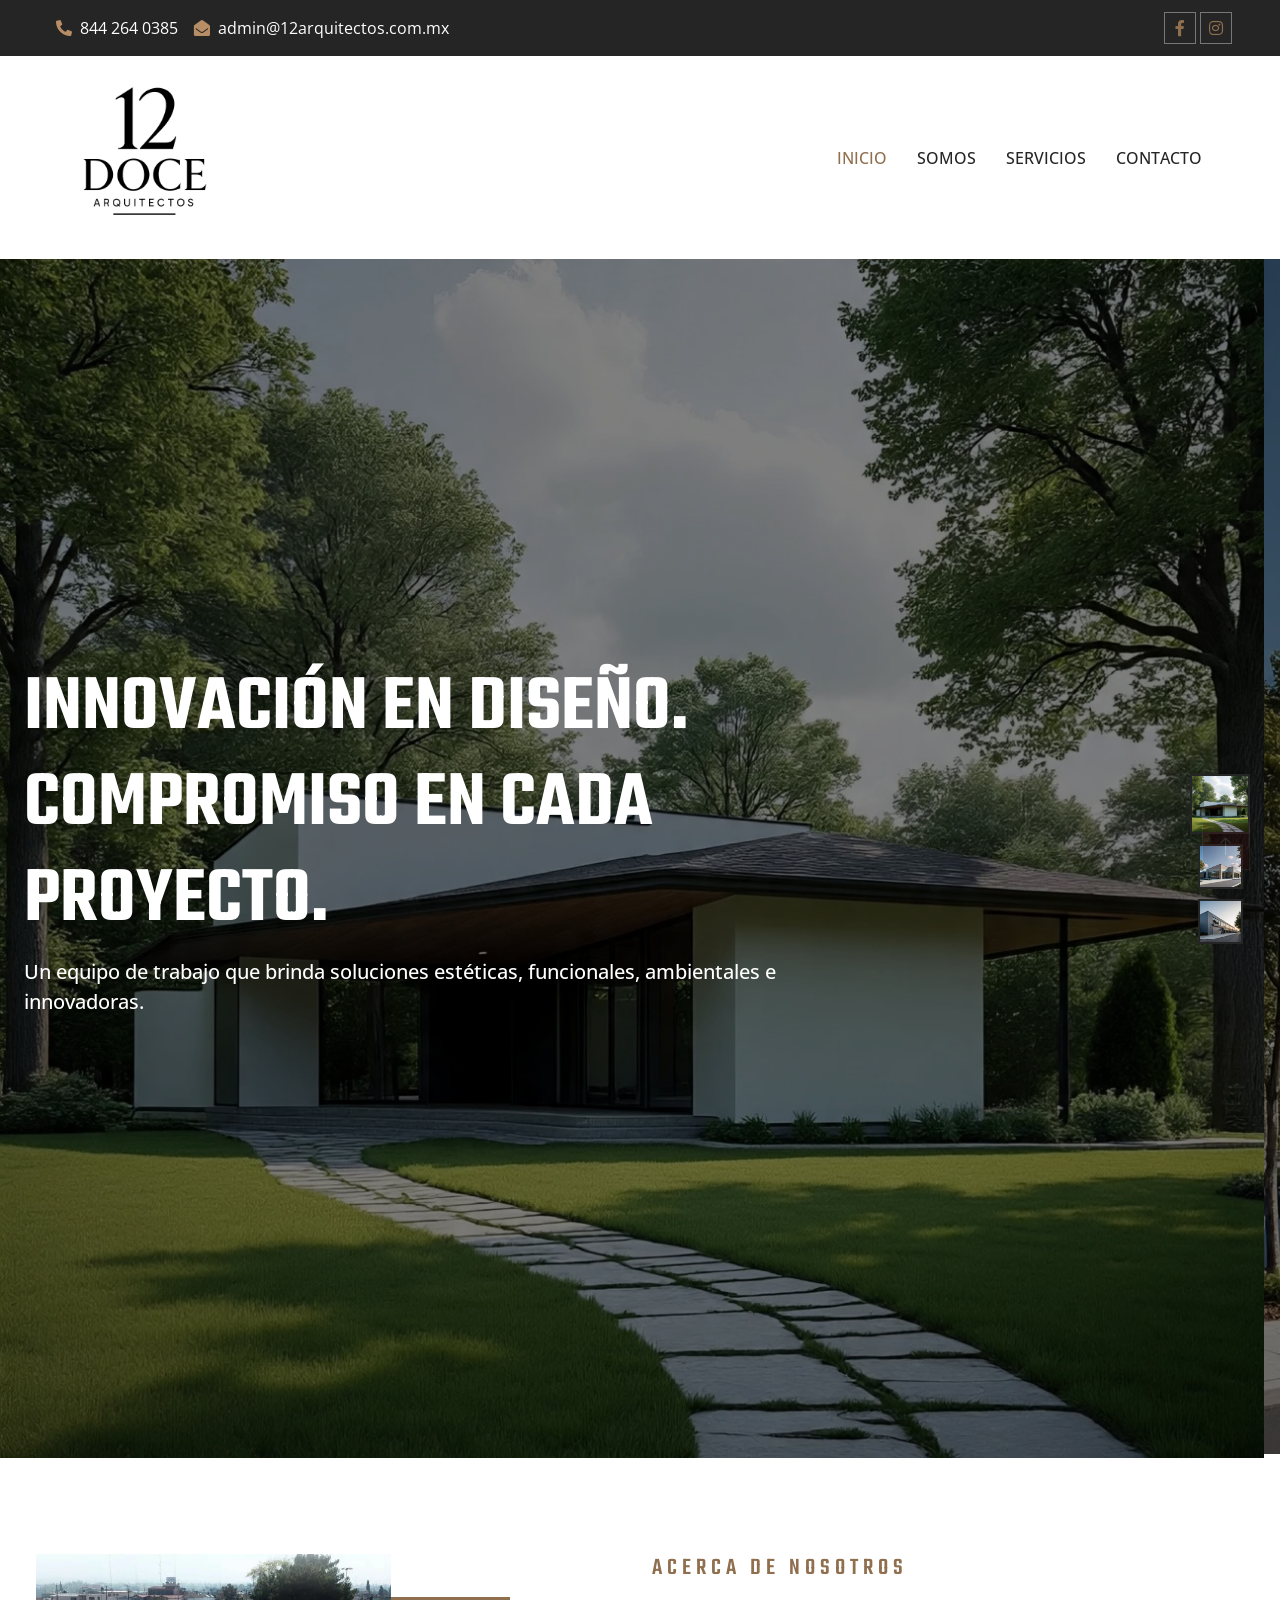
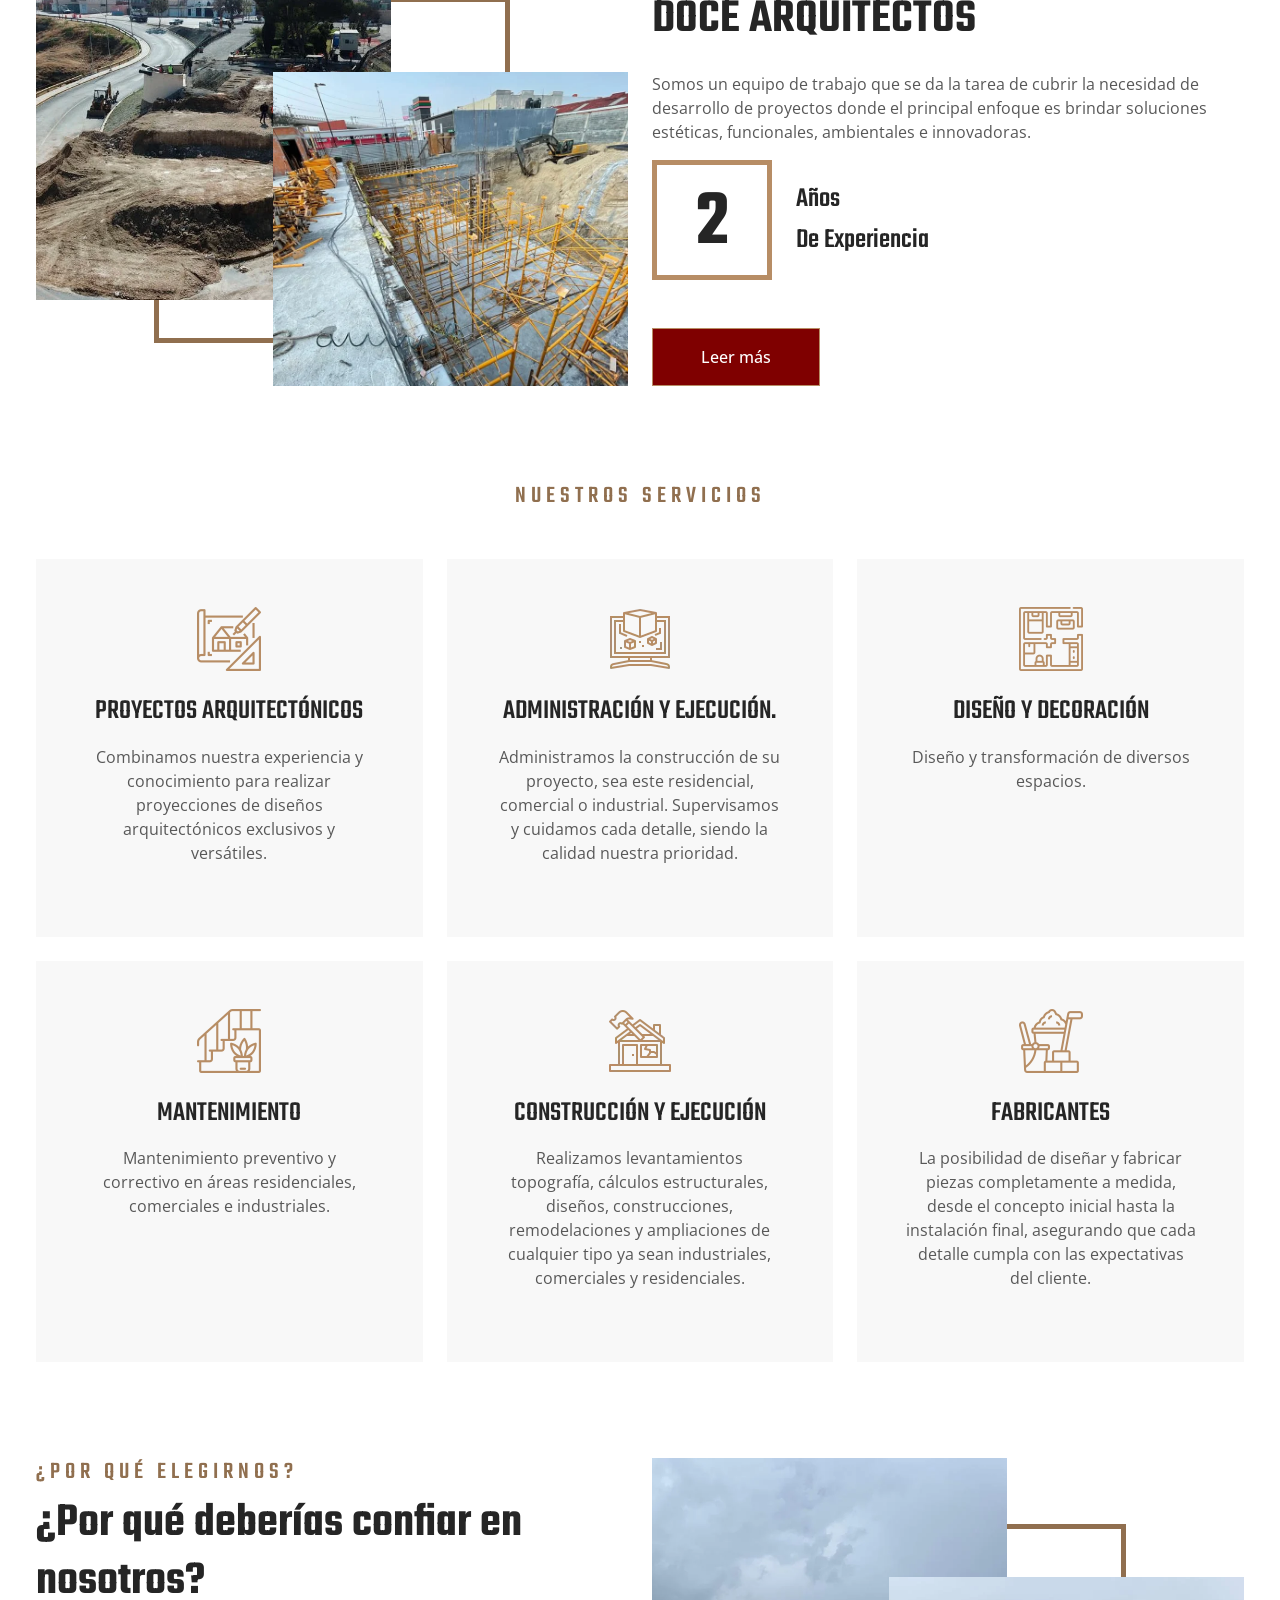
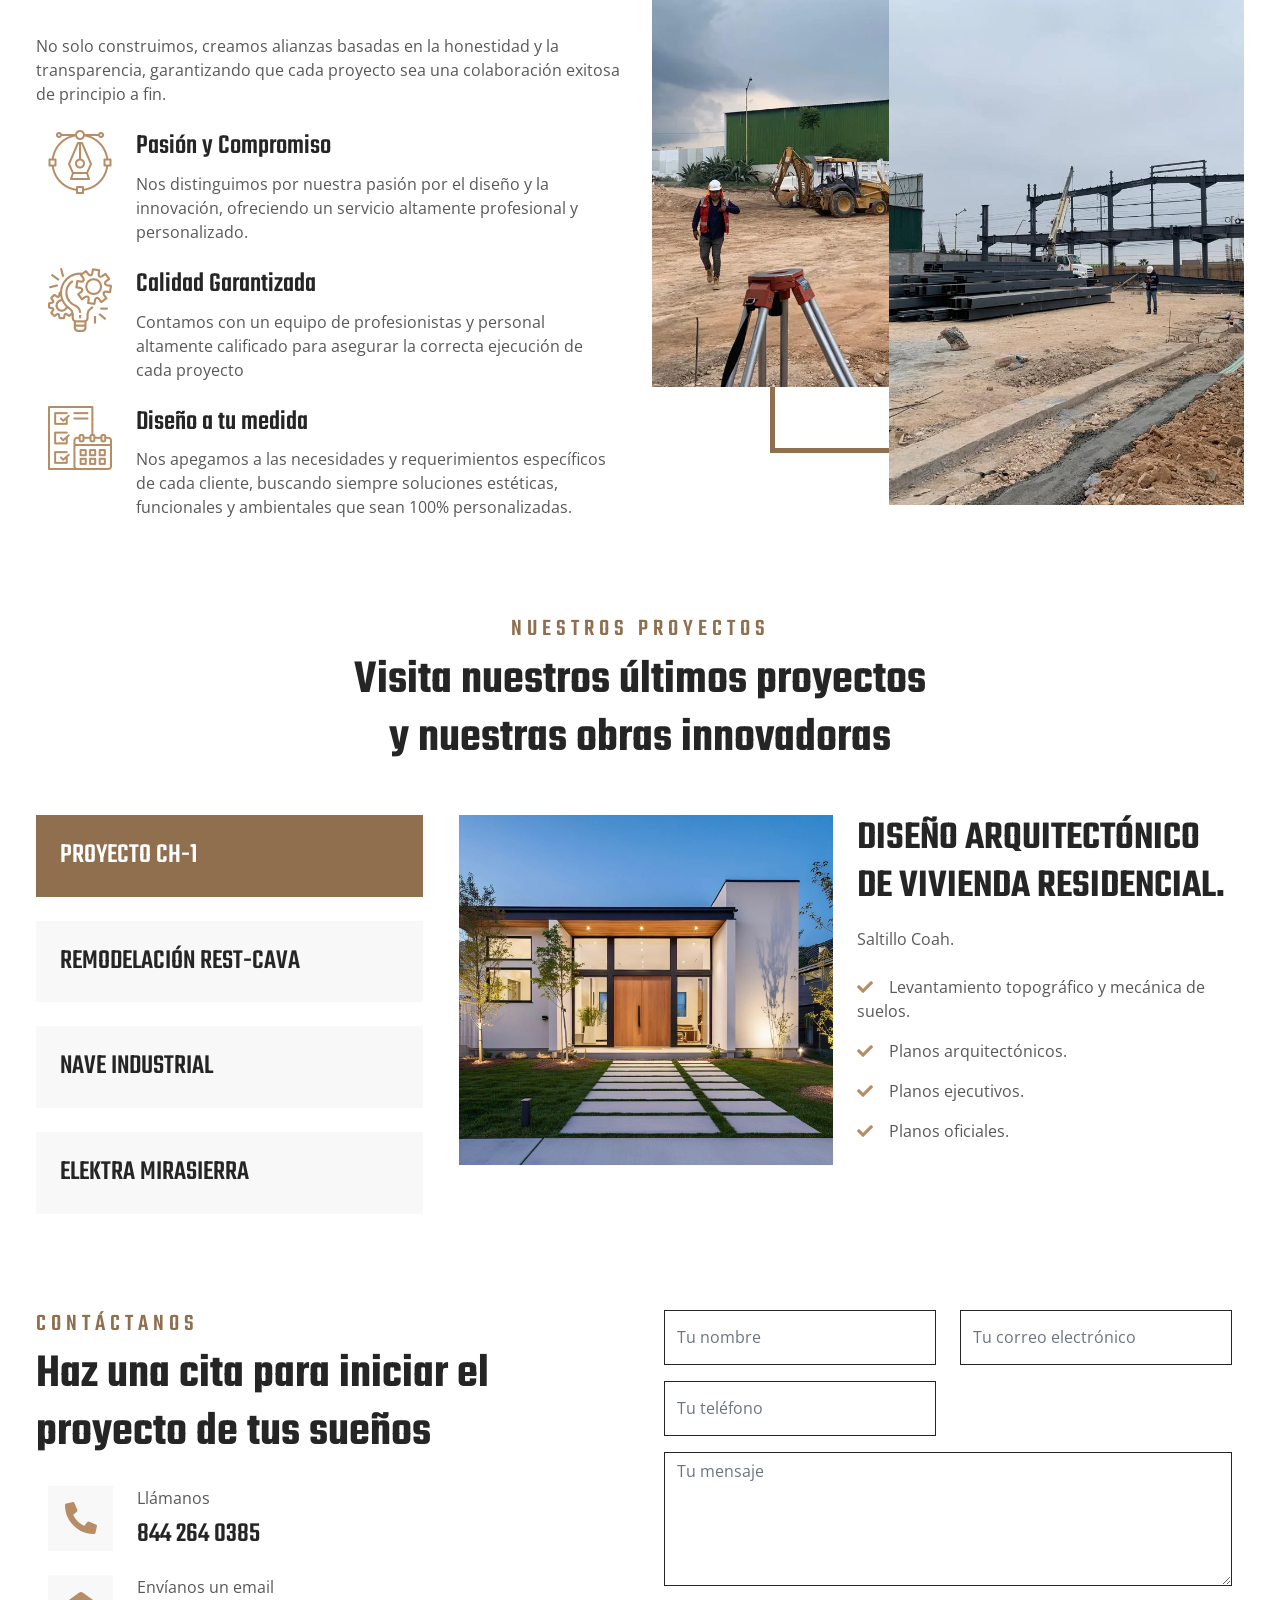
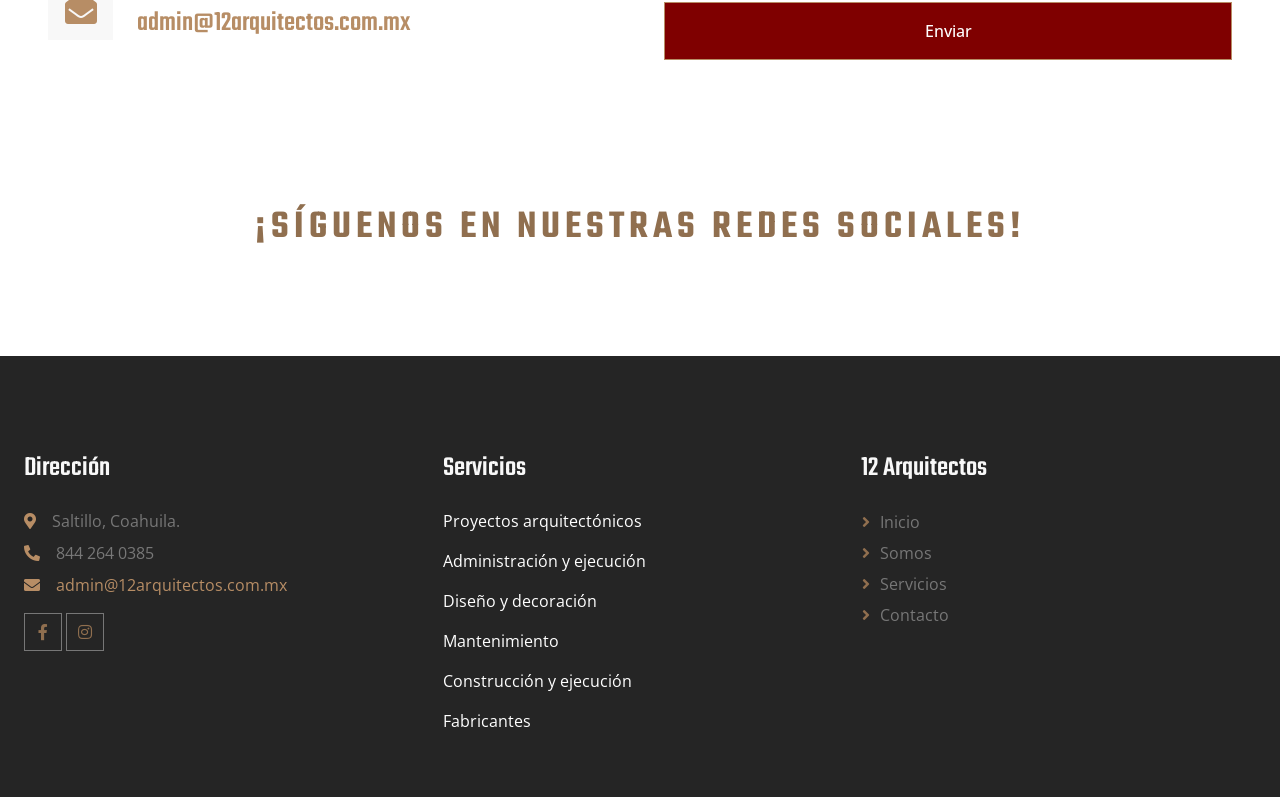
==== commit 9a298168: "Se realizan mejoras para SEO" ====
--- a/index.html
+++ b/index.html
@@ -201,8 +201,8 @@
                         <div class="container">
                             <div class="row justify-content-start">
                                 <div class="col-10 col-lg-8">
-                                    <h1 class="display-1 text-white animated slideInDown">ARQUITECTURA QUE IMPULSA TU
-                                        NEGOCIO.</h1>
+                                    <h2 class="display-1 text-white animated slideInDown">ARQUITECTURA QUE IMPULSA TU
+                                        NEGOCIO.</h2>
                                     <p class="fs-5 fw-medium text-white mb-4 pb-3">Creamos espacios funcionales y
                                         estéticos
                                         que reflejan la visión y el éxito de tu empresa.</p>
@@ -218,9 +218,9 @@
                         <div class="container">
                             <div class="row justify-content-start">
                                 <div class="col-10 col-lg-8">
-                                    <h1 class="display-1 text-white animated slideInDown">EXPERIENCIA INDUSTRIAL.
+                                    <h3 class="display-1 text-white animated slideInDown">EXPERIENCIA INDUSTRIAL.
                                         INNOVACIÓN
-                                        COMERCIAL.</h1>
+                                        COMERCIAL.</h3>
                                     <p class="fs-5 fw-medium text-white mb-4 pb-3">Desde la concepción hasta la
                                         ejecución,
                                         garantizamos calidad en cada etapa de tu proyecto.</p>
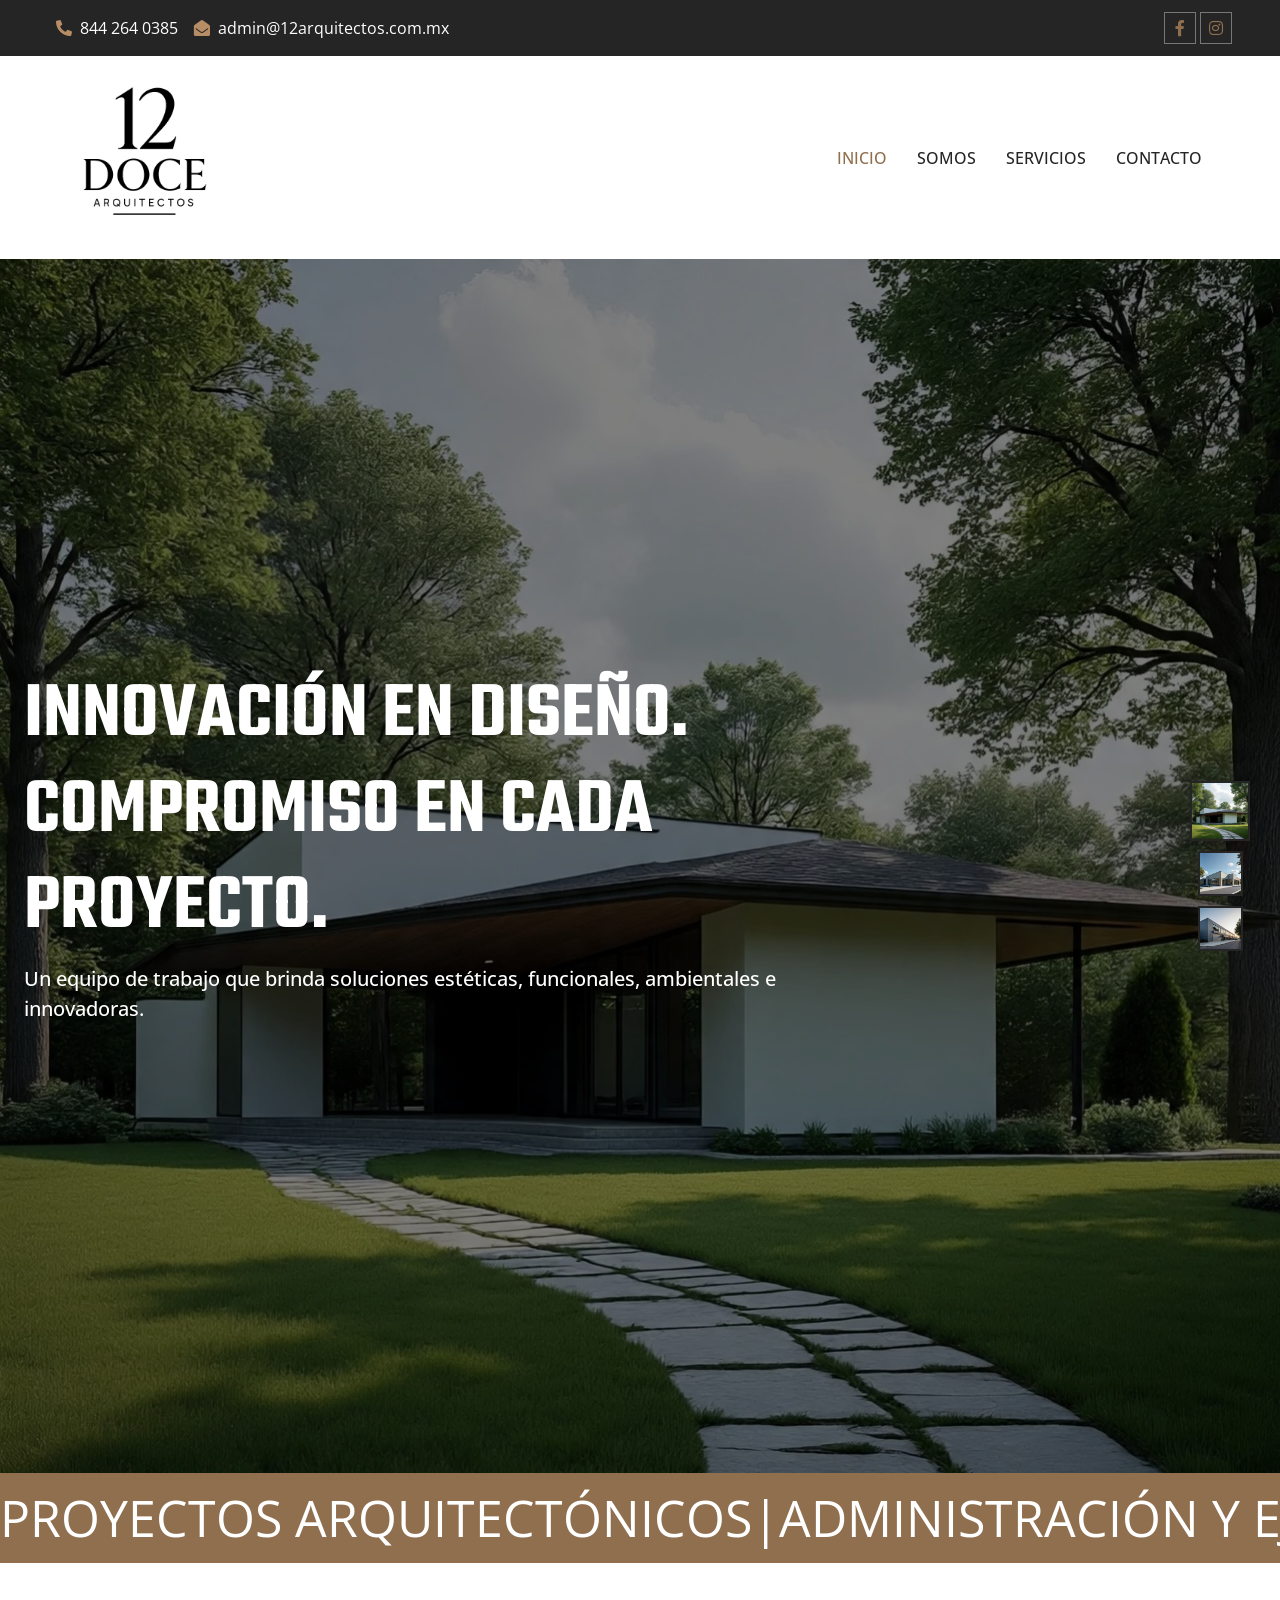
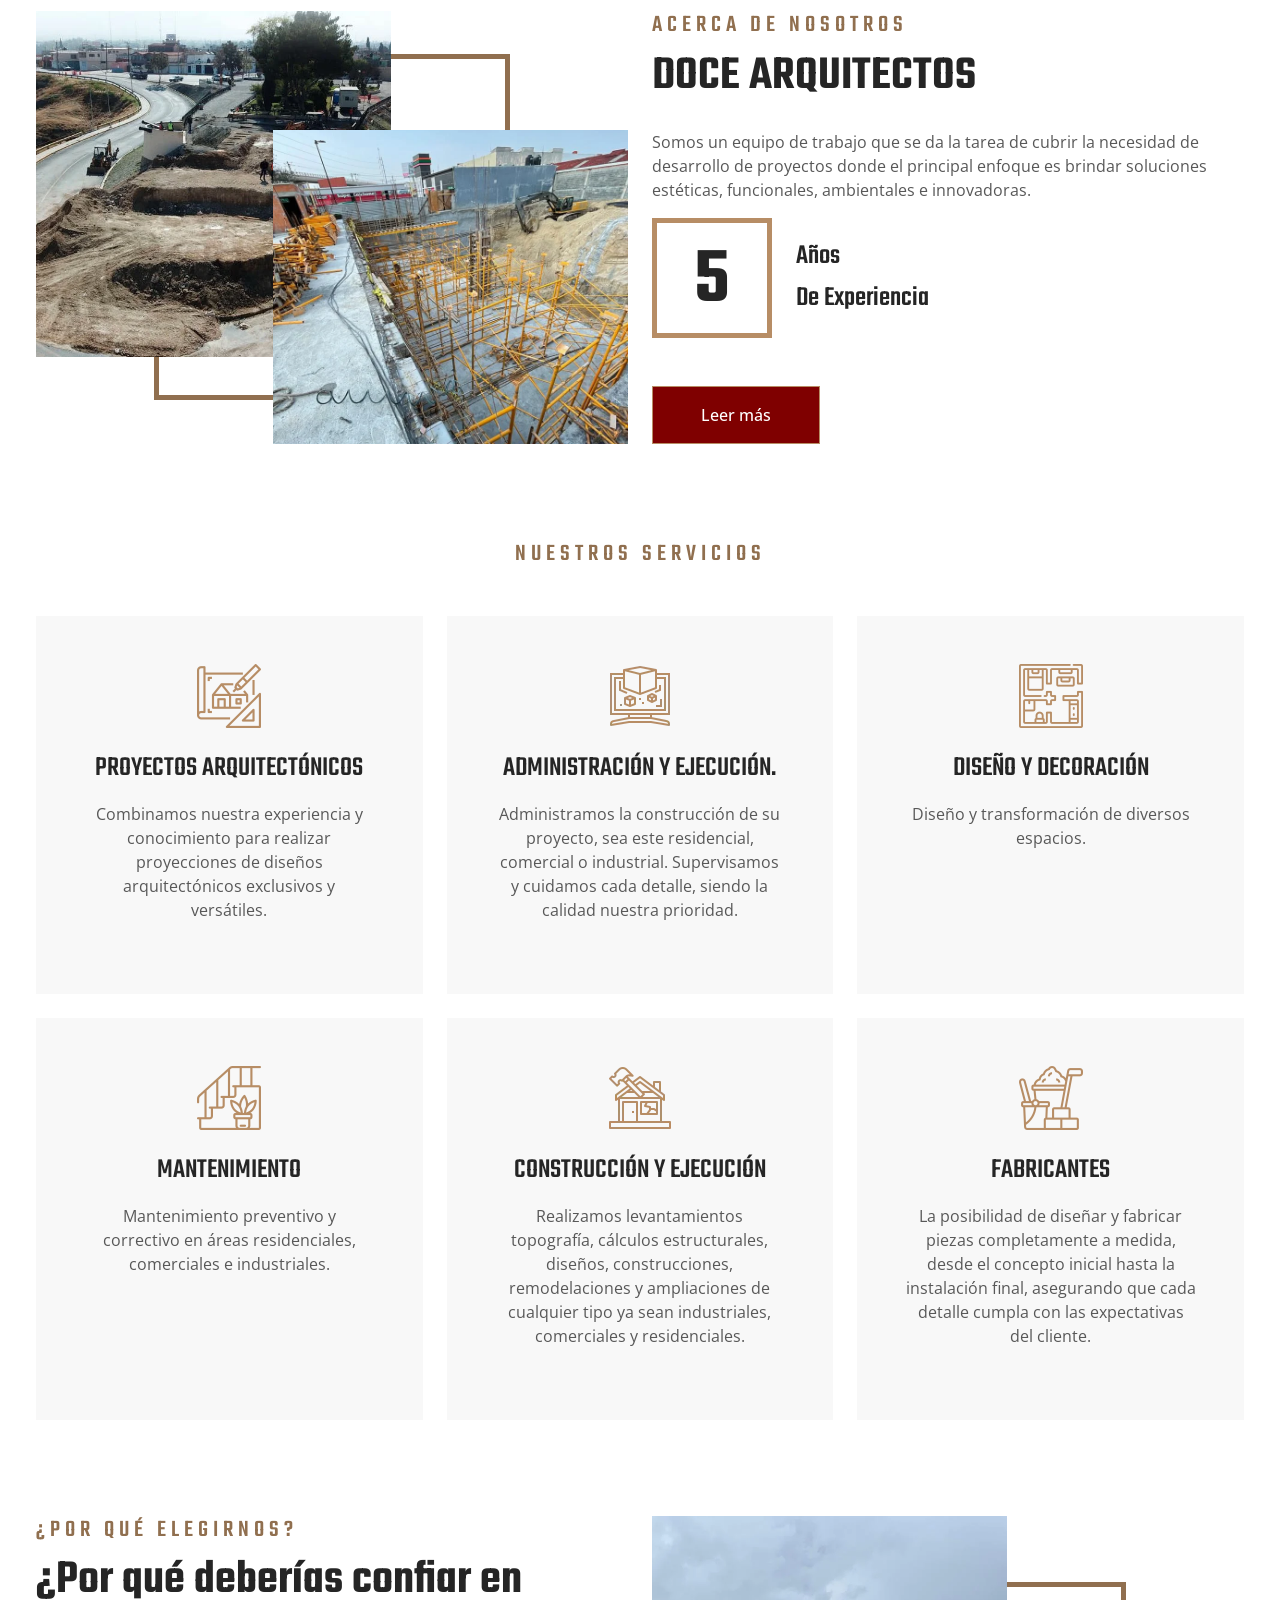
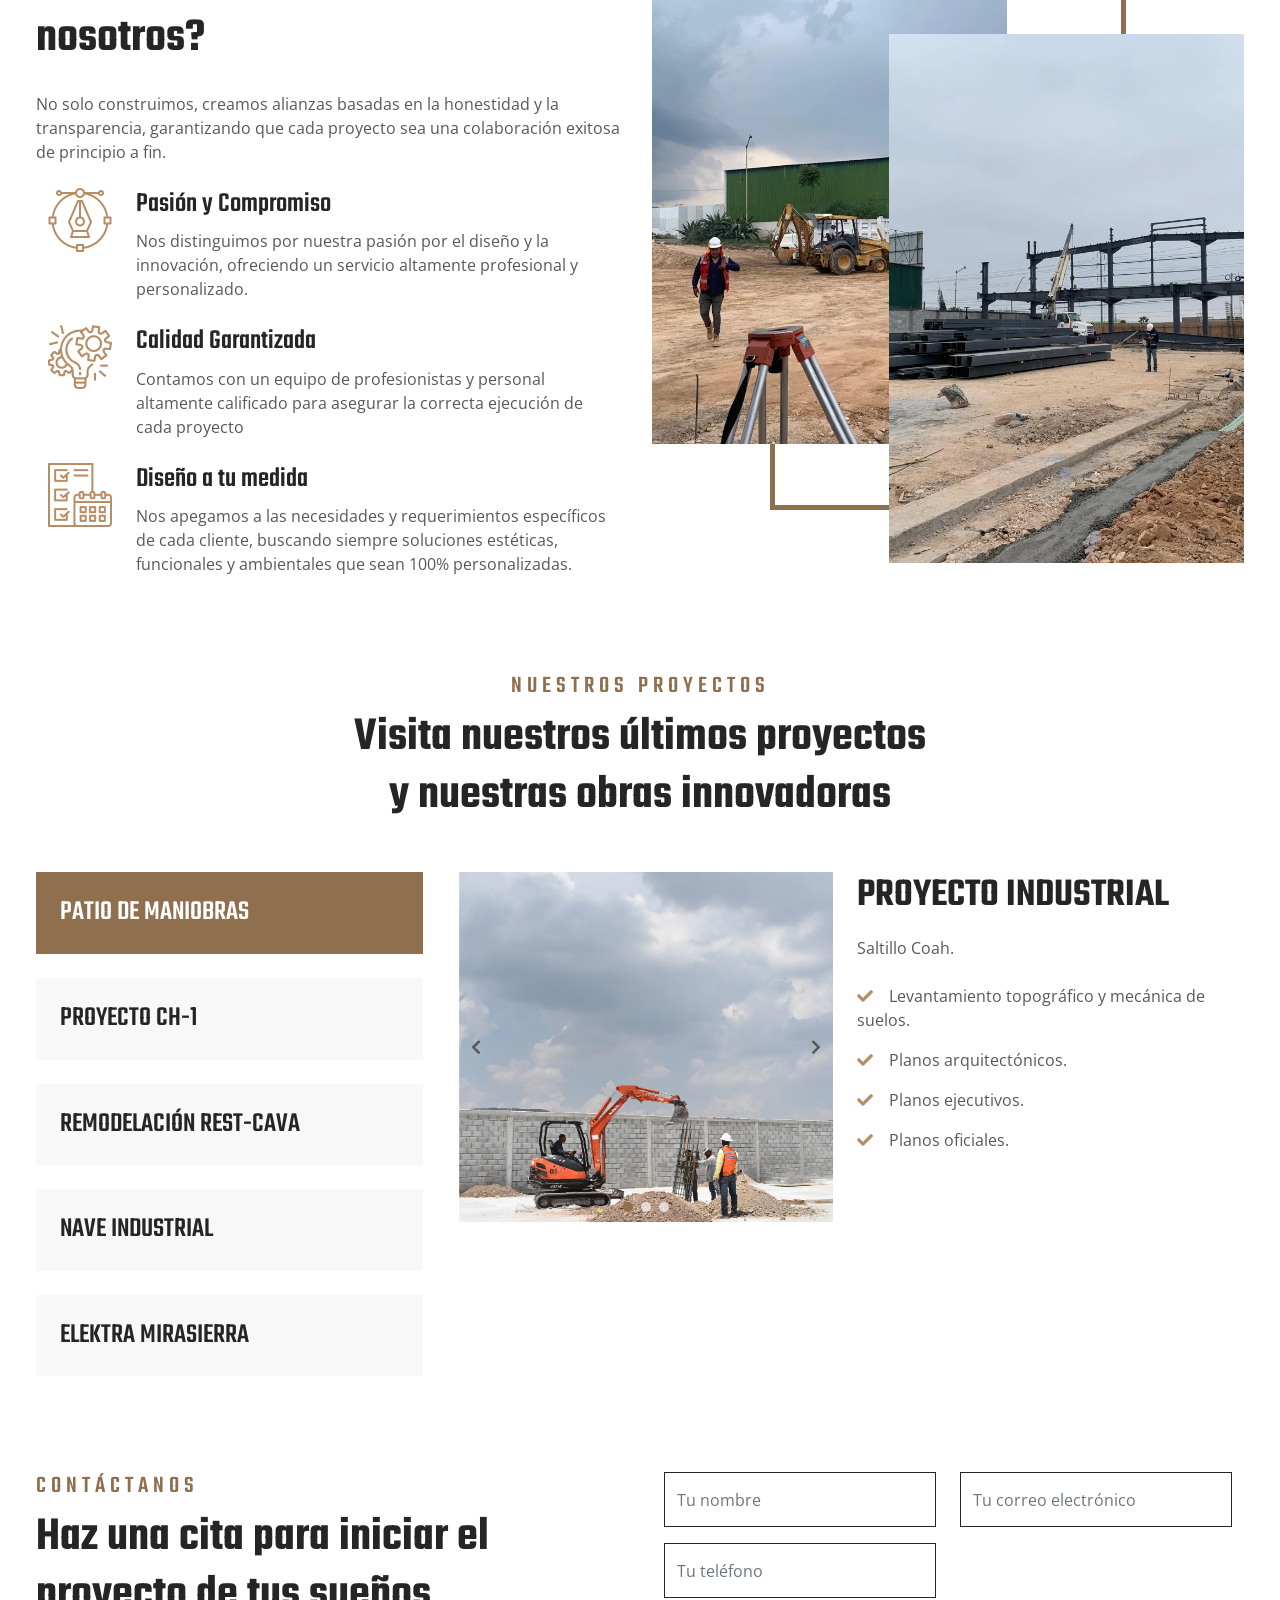
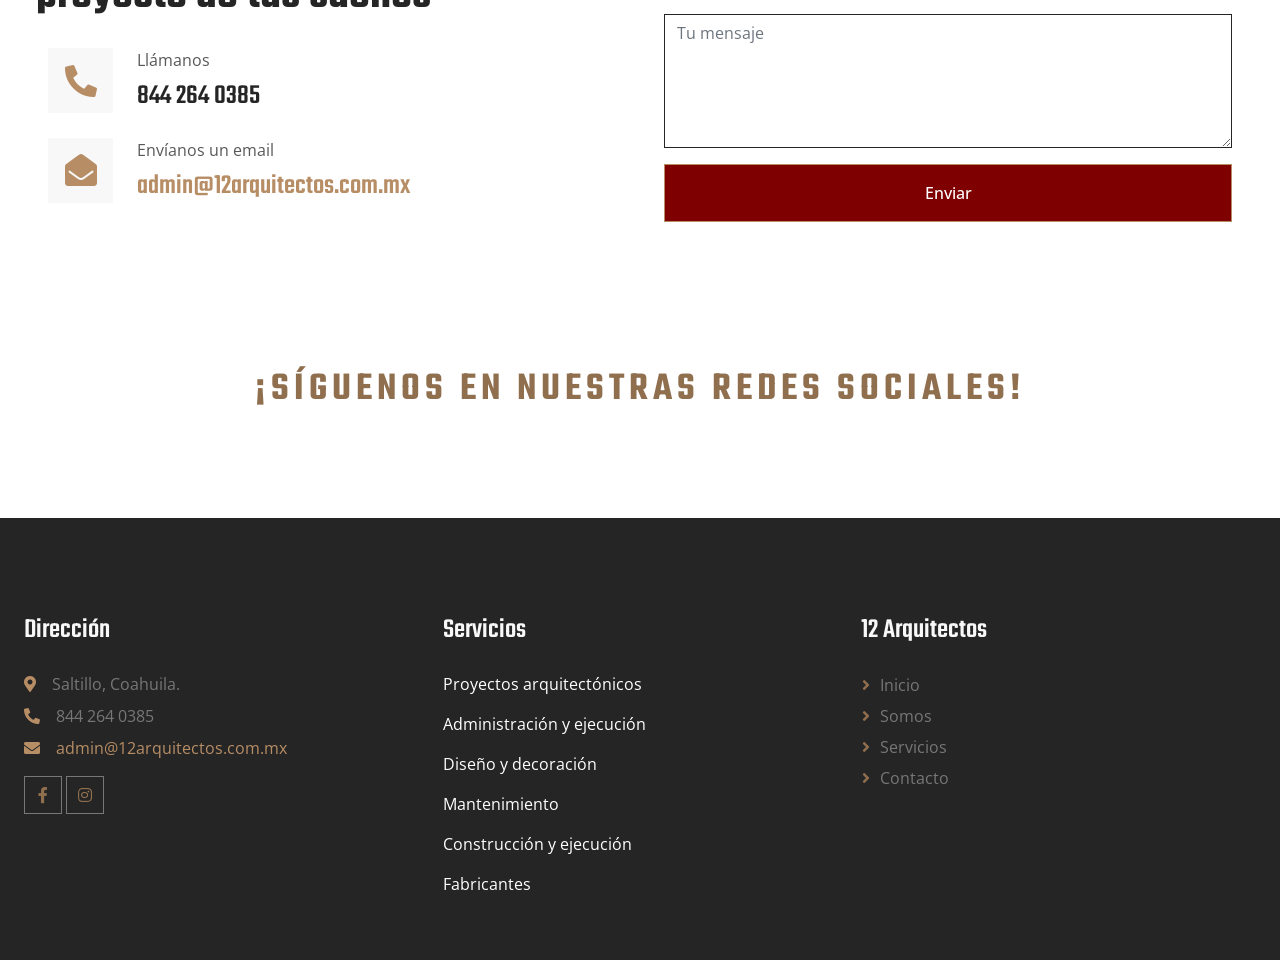
==== commit 5b30ead3: "Se realizan modificaciones al home agregando un carusel de imagenes en los proyectoss, banner de ser" ====
--- a/index.html
+++ b/index.html
@@ -174,7 +174,7 @@
 
     <main>
         <!-- Carousel Start -->
-        <div class="container-fluid p-0 pb-5 wow fadeIn" data-wow-delay="0.1s">
+        <div class="container-fluid p-0 wow fadeIn" data-wow-delay="0.1s">
             <div class="owl-carousel header-carousel position-relative">
                 <div class="owl-carousel-item position-relative"
                     data-dot="<img src='img/slider/FACHA.webp'  alt='Fachada principal del proyecto arquitectónico' loading='lazy'>">
@@ -269,6 +269,25 @@
         </div>
     </div>-->
         <!-- Facts End -->
+
+    <!--Cintilla empieza-->
+        <div class="marquee">
+            <ul class="marquee__content">
+                <li class="marquee__item"><p>PROYECTOS ARQUITECTÓNICOS|</p> </li>
+                <li class="marquee__item"><p>ADMINISTRACIÓN Y EJECUCIÓN|</p> </li>
+                <li class="marquee__item"><p>DISEÑO Y DECORACIÓN|</p></li>
+                <li class="marquee__item"><p>MANTENIMIENTO|</p></li>
+                <li class="marquee__item"><p>CONSTRUCCIÓN Y EJECUCIÓN|</p></li>
+                <li class="marquee__item"><p>FABRICANTES|</p></li>
+                <li class="marquee__item" aria-hidden="true"><p>PROYECTOS ARQUITECTÓNICOS|</p></li>
+                <li class="marquee__item" aria-hidden="true"><p>ADMINISTRACIÓN Y EJECUCIÓN|</p></li>
+                <li class="marquee__item" aria-hidden="true"><p>DISEÑO Y DECORACIÓN|</p></li>
+                <li class="marquee__item" aria-hidden="true"><p>MANTENIMIENTO|</p></li>
+                <li class="marquee__item" aria-hidden="true"><p>CONSTRUCCIÓN Y EJECUCIÓN|</p></li>
+                <li class="marquee__item" aria-hidden="true"><p>FABRICANTES|</p></li>
+            </ul>
+        </div>
+    <!--Cintilla fin-->
 
 
         <!-- About Start -->
@@ -485,20 +504,24 @@
                 <div class="row g-4 wow fadeInUp" data-wow-delay="0.3s">
                     <div class="col-lg-4">
                         <div class="nav nav-pills d-flex justify-content-between w-100 h-100 me-4">
-                            <button class="nav-link w-100 d-flex align-items-center text-start p-4 mb-4 active"
+                             <button class="nav-link w-100 d-flex align-items-center text-start p-4 mb-4 active"
                                 data-bs-toggle="pill" data-bs-target="#tab-pane-1" type="button">
+                                <h3 class="m-0">PATIO DE MANIOBRAS</h3>
+                            </button>
+                            <button class="nav-link w-100 d-flex align-items-center text-start p-4 mb-4"
+                                data-bs-toggle="pill" data-bs-target="#tab-pane-2" type="button">
                                 <h3 class="m-0">PROYECTO CH-1</h3>
                             </button>
                             <button class="nav-link w-100 d-flex align-items-center text-start p-4 mb-4"
-                                data-bs-toggle="pill" data-bs-target="#tab-pane-2" type="button">
+                                data-bs-toggle="pill" data-bs-target="#tab-pane-3" type="button">
                                 <h3 class="m-0">REMODELACIÓN REST-CAVA</h3>
                             </button>
                             <button class="nav-link w-100 d-flex align-items-center text-start p-4 mb-4"
-                                data-bs-toggle="pill" data-bs-target="#tab-pane-3" type="button">
+                                data-bs-toggle="pill" data-bs-target="#tab-pane-4" type="button">
                                 <h3 class="m-0">NAVE INDUSTRIAL</h3>
                             </button>
                             <button class="nav-link w-100 d-flex align-items-center text-start p-4 mb-0"
-                                data-bs-toggle="pill" data-bs-target="#tab-pane-4" type="button">
+                                data-bs-toggle="pill" data-bs-target="#tab-pane-5" type="button">
                                 <h3 class="m-0">ELEKTRA MIRASIERRA</h3>
                             </button>
                         </div>
@@ -508,10 +531,50 @@
                             <div class="tab-pane fade show active" id="tab-pane-1">
                                 <div class="row g-4">
                                     <div class="col-md-6" style="min-height: 350px;">
-                                        <div class="position-relative h-100">
-                                            <img class="position-absolute img-fluid w-100 h-100"
-                                                src="img/galeria/FACH C.webp" style="object-fit: cover;" loading="lazy"
-                                                alt="Fachada principal del proyecto arquitectónico">
+                                        <div class="project-gallery owl-carousel">
+                                            <div class="item">
+                                                <img src="img/galeria/patiomaniobras/M2.webp" loading="lazy"
+                                                    alt="Fachada principal del proyecto arquitectónico">
+                                            </div>
+                                            <div class="item">
+                                                <img src="img/galeria/patiomaniobras/M3.webp" loading="lazy"
+                                                    alt="Vista exterior del proyecto arquitectónico">
+                                            </div>
+                                            <div class="item">
+                                                <img src="img/galeria/patiomaniobras/M1.webp" loading="lazy"
+                                                    alt="Vista secundaria de la fachada del proyecto">
+                                            </div>
+                                        </div>
+                                    </div>
+                                    <div class="col-md-6">
+                                        <h1 class="mb-3">PROYECTO INDUSTRIAL</h1>
+                                        <p class="mb-4"> Saltillo Coah.</p>
+                                        <p><i class="fa fa-check text-primary me-3"></i>Levantamiento topográfico y
+                                            mecánica
+                                            de suelos.</p>
+                                        <p><i class="fa fa-check text-primary me-3"></i>Planos arquitectónicos.</p>
+                                        <p><i class="fa fa-check text-primary me-3"></i>Planos ejecutivos.</p>
+                                        <p><i class="fa fa-check text-primary me-3"></i>Planos oficiales.</p>
+                                        <!-- <a href="" class="btn btn-primary py-3 px-5 mt-3">Leer más</a> -->
+                                    </div>
+                                </div>
+                            </div>
+                            <div class="tab-pane fade show" id="tab-pane-2">
+                                <div class="row g-4">
+                                    <div class="col-md-6" style="min-height: 350px;">
+                                        <div class="project-gallery owl-carousel">
+                                            <div class="item">
+                                                <img src="img/galeria/FACH C.webp" loading="lazy"
+                                                    alt="Fachada principal del proyecto arquitectónico">
+                                            </div>
+                                            <div class="item">
+                                                <img src="img/galeria/FACHB.webp" loading="lazy"
+                                                    alt="Vista exterior del proyecto arquitectónico">
+                                            </div>
+                                            <div class="item">
+                                                <img src="img/galeria/FACH D.webp" loading="lazy"
+                                                    alt="Vista secundaria de la fachada del proyecto">
+                                            </div>
                                         </div>
                                     </div>
                                     <div class="col-md-6">
@@ -527,13 +590,26 @@
                                     </div>
                                 </div>
                             </div>
-                            <div class="tab-pane fade" id="tab-pane-2">
+                            <div class="tab-pane fade" id="tab-pane-3">
                                 <div class="row g-4">
                                     <div class="col-md-6" style="min-height: 350px;">
-                                        <div class="position-relative h-100">
-                                            <img class="position-absolute img-fluid w-100 h-100"
-                                                src="img/galeria/FACH D.webp" style="object-fit: cover;" loading="lazy"
-                                                alt="Fachada secundaria del proyecto arquitectónico">
+                                        <div class="project-gallery owl-carousel">
+                                            <div class="item">
+                                                <img src="img/galeria/FACH D.webp" loading="lazy"
+                                                    alt="Fachada principal del proyecto arquitectónico">
+                                            </div>
+                                            <div class="item">
+                                                <img src="img/galeria/restcaba/INTA.webp" loading="lazy"
+                                                    alt="Vista secundaria de la fachada del proyecto">
+                                            </div>
+                                            <div class="item">
+                                                <img src="img/galeria/restcaba/INTB.webp" loading="lazy"
+                                                    alt="Vista secundaria de la fachada del proyecto">
+                                            </div>
+                                            <div class="item">
+                                                <img src="img/galeria/restcaba/1D92AD9F-B6E6-40A4-8794-FAAD30A90730.webp" loading="lazy"
+                                                    alt="Vista exterior del proyecto arquitectónico">
+                                            </div>
                                         </div>
                                     </div>
                                     <div class="col-md-6">
@@ -548,13 +624,26 @@
                                     </div>
                                 </div>
                             </div>
-                            <div class="tab-pane fade" id="tab-pane-3">
+                            <div class="tab-pane fade" id="tab-pane-4">
                                 <div class="row g-4">
                                     <div class="col-md-6" style="min-height: 350px;">
-                                        <div class="position-relative h-100">
-                                            <img class="position-absolute img-fluid w-100 h-100"
-                                                src="img/galeria/1.webp" style="object-fit: cover;" loading="lazy"
-                                                alt="Nave industrial">
+                                        <div class="project-gallery owl-carousel">
+                                            <div class="item">
+                                                <img src="img/galeria/naveIndustrial/IND1.webp" loading="lazy"
+                                                    alt="Proyecto nave industrial">
+                                            </div>
+                                            <div class="item">
+                                                <img src="img/galeria/naveIndustrial/IND2.webp" loading="lazy"
+                                                    alt="Vista exterior del proyecto arquitectónico">
+                                            </div>
+                                            <div class="item">
+                                                <img src="img/galeria/naveIndustrial/IND3.webp" loading="lazy"
+                                                    alt="Vista secundaria de la fachada del proyecto">
+                                            </div>
+                                            <div class="item">
+                                                <img src="img/galeria/naveIndustrial/IND4.webp" loading="lazy"
+                                                    alt="Vista secundaria de la fachada del proyecto">
+                                            </div>
                                         </div>
                                     </div>
                                     <div class="col-md-6">
@@ -565,13 +654,30 @@
                                     </div>
                                 </div>
                             </div>
-                            <div class="tab-pane fade" id="tab-pane-4">
+                            <div class="tab-pane fade" id="tab-pane-5">
                                 <div class="row g-4">
                                     <div class="col-md-6" style="min-height: 350px;">
-                                        <div class="position-relative h-100">
-                                            <img class="position-absolute img-fluid w-100 h-100"
-                                                src="img/galeria/TERR 1.webp" style="object-fit: cover;" loading="lazy"
-                                                alt="Demolición de estructura">
+                                        <div class="project-gallery owl-carousel">
+                                            <div class="item">
+                                                <img src="img/galeria/elektra/DEM1.webp" loading="lazy"
+                                                    alt="Proyecto elektra">
+                                            </div>
+                                            <div class="item">
+                                                <img src="img/galeria/elektra/DEM3.webp" loading="lazy"
+                                                    alt="Proyecto elektra">
+                                            </div>
+                                            <div class="item">
+                                                <img src="img/galeria/elektra/TERR1.webp" loading="lazy"
+                                                    alt="Proyecto elektra">
+                                            </div>
+                                            <div class="item">
+                                                <img src="img/galeria/elektra/TERR2.webp" loading="lazy"
+                                                    alt="Proyecto elektra">
+                                            </div>
+                                            <div class="item">
+                                                <img src="img/galeria/elektra/TERR4.webp" loading="lazy"
+                                                    alt="Vista secundaria de la fachada del proyecto">
+                                            </div>
                                         </div>
                                     </div>
                                     <div class="col-md-6">
--- a/css/style.css
+++ b/css/style.css
@@ -47,7 +47,7 @@
     padding-right: 0.75rem;
 }
 
-.owl-carousel .owl-item img.about-img {
+.about-gallery .owl-item img.about-img {
     height: 100vh;
     object-fit: cover;
 }
@@ -238,6 +238,47 @@
     width: 48px;
     height: 48px;
 }
+
+.marquee {
+  width: 100%;
+  height: 90px;
+  background-color: var(--primary);
+  color:#FFFFFF;
+  /* border-top: 3px solid gray;
+  border-bottom: 3px solid gray; */
+  overflow: hidden;
+}
+
+.marquee li {
+  font-size: 50px;
+}
+
+.marquee__content {
+  display: flex;
+  width: max-content;
+  height: 100%;
+  align-items: center;
+  margin: 0;
+  padding: 0;
+  list-style: none;
+  animation: scrolling 20s linear infinite;
+}
+
+.marquee__item {
+  flex-shrink: 0;
+  white-space: nowrap;
+}
+
+.marquee__item p {
+  margin: 0;
+}
+
+@keyframes scrolling {
+  0% { transform: translateX(0) }
+  100% { transform: translateX(-35%) }
+}
+
+
 
 .btn-square,
 .btn-sm-square,
@@ -600,6 +641,74 @@
     color: #FFFFFF !important;
 }
 
+.project-gallery {
+    height: 350px;
+}
+
+.project-gallery .item,
+.project-gallery .item img {
+    width: 100%;
+    height: 350px;
+}
+
+.project-gallery .item img {
+    object-fit: cover;
+}
+
+.project-gallery .owl-nav,
+.about-gallery .owl-nav {
+    position: absolute;
+    top: 50%;
+    display: flex;
+    width: 100%;
+    justify-content: space-between;
+    padding: 0 12px;
+    transform: translateY(-50%);
+    pointer-events: none;
+}
+
+.project-gallery .owl-nav button,
+.about-gallery .owl-nav button {
+    width: 40px;
+    height: 40px;
+    border: 0;
+    border-radius: 50%;
+    color: #FFFFFF;
+    background: rgba(0, 0, 0, .55);
+    pointer-events: auto;
+}
+
+.project-gallery .owl-dots,
+.about-gallery .owl-dots {
+    position: absolute;
+    right: 0;
+    bottom: 10px;
+    left: 0;
+    display: flex;
+    justify-content: center;
+    gap: 8px;
+}
+
+.about-gallery .owl-dots {
+    position: relative;
+    bottom: auto;
+    margin-top: 12px;
+}
+
+.project-gallery .owl-dot span,
+.about-gallery .owl-dot span {
+    display: block;
+    width: 10px;
+    height: 10px;
+    border-radius: 50%;
+    background: rgba(255, 255, 255, .65);
+}
+
+.project-gallery .owl-dot.active span,
+.about-gallery .owl-dot.active span {
+    background: var(--primary);
+}
+
 
 /*** Team ***/
 .team-items {
--- a/css/style.css
+++ b/css/style.css
@@ -47,7 +47,7 @@
     padding-right: 0.75rem;
 }
 
-.owl-carousel .owl-item img.about-img {
+.about-gallery .owl-item img.about-img {
     height: 100vh;
     object-fit: cover;
 }
@@ -238,6 +238,47 @@
     width: 48px;
     height: 48px;
 }
+
+.marquee {
+  width: 100%;
+  height: 90px;
+  background-color: var(--primary);
+  color:#FFFFFF;
+  /* border-top: 3px solid gray;
+  border-bottom: 3px solid gray; */
+  overflow: hidden;
+}
+
+.marquee li {
+  font-size: 50px;
+}
+
+.marquee__content {
+  display: flex;
+  width: max-content;
+  height: 100%;
+  align-items: center;
+  margin: 0;
+  padding: 0;
+  list-style: none;
+  animation: scrolling 20s linear infinite;
+}
+
+.marquee__item {
+  flex-shrink: 0;
+  white-space: nowrap;
+}
+
+.marquee__item p {
+  margin: 0;
+}
+
+@keyframes scrolling {
+  0% { transform: translateX(0) }
+  100% { transform: translateX(-35%) }
+}
+
+
 
 .btn-square,
 .btn-sm-square,
@@ -600,6 +641,74 @@
     color: #FFFFFF !important;
 }
 
+.project-gallery {
+    height: 350px;
+}
+
+.project-gallery .item,
+.project-gallery .item img {
+    width: 100%;
+    height: 350px;
+}
+
+.project-gallery .item img {
+    object-fit: cover;
+}
+
+.project-gallery .owl-nav,
+.about-gallery .owl-nav {
+    position: absolute;
+    top: 50%;
+    display: flex;
+    width: 100%;
+    justify-content: space-between;
+    padding: 0 12px;
+    transform: translateY(-50%);
+    pointer-events: none;
+}
+
+.project-gallery .owl-nav button,
+.about-gallery .owl-nav button {
+    width: 40px;
+    height: 40px;
+    border: 0;
+    border-radius: 50%;
+    color: #FFFFFF;
+    background: rgba(0, 0, 0, .55);
+    pointer-events: auto;
+}
+
+.project-gallery .owl-dots,
+.about-gallery .owl-dots {
+    position: absolute;
+    right: 0;
+    bottom: 10px;
+    left: 0;
+    display: flex;
+    justify-content: center;
+    gap: 8px;
+}
+
+.about-gallery .owl-dots {
+    position: relative;
+    bottom: auto;
+    margin-top: 12px;
+}
+
+.project-gallery .owl-dot span,
+.about-gallery .owl-dot span {
+    display: block;
+    width: 10px;
+    height: 10px;
+    border-radius: 50%;
+    background: rgba(255, 255, 255, .65);
+}
+
+.project-gallery .owl-dot.active span,
+.about-gallery .owl-dot.active span {
+    background: var(--primary);
+}
+
 
 /*** Team ***/
 .team-items {
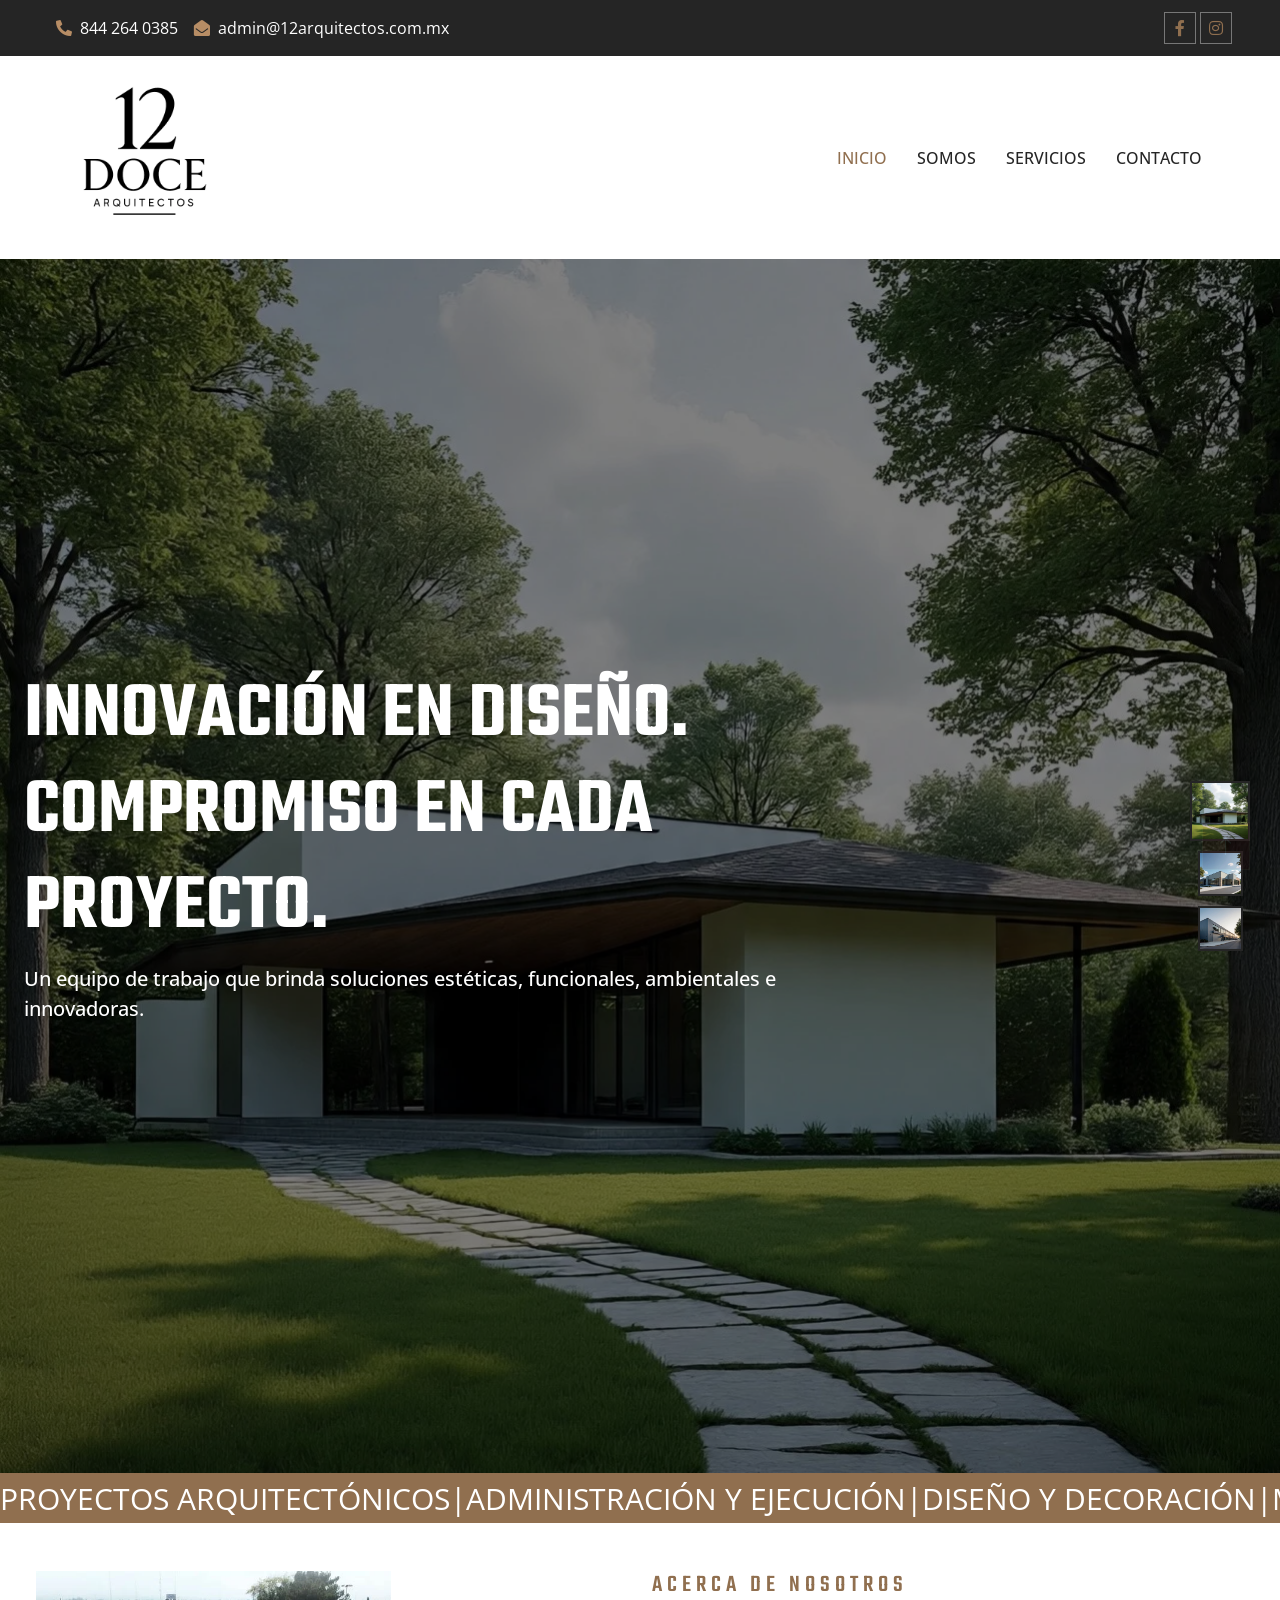
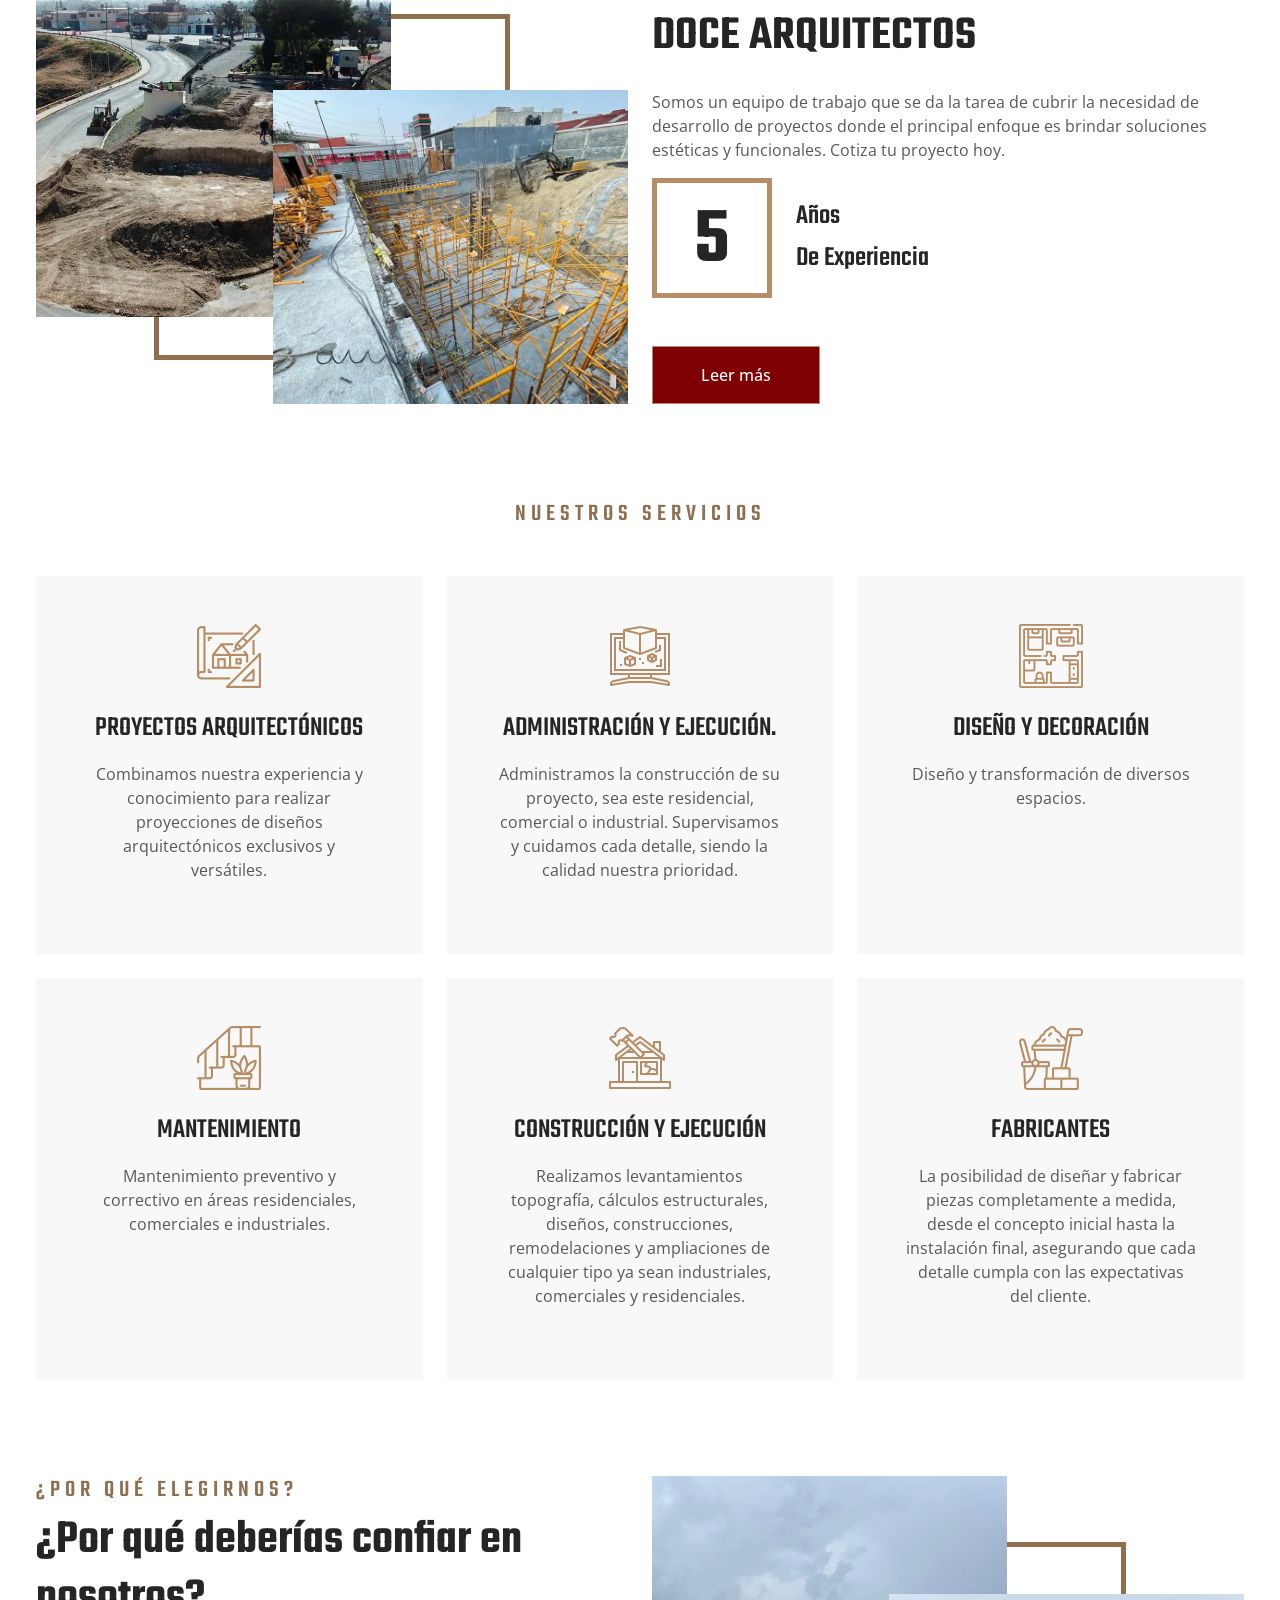
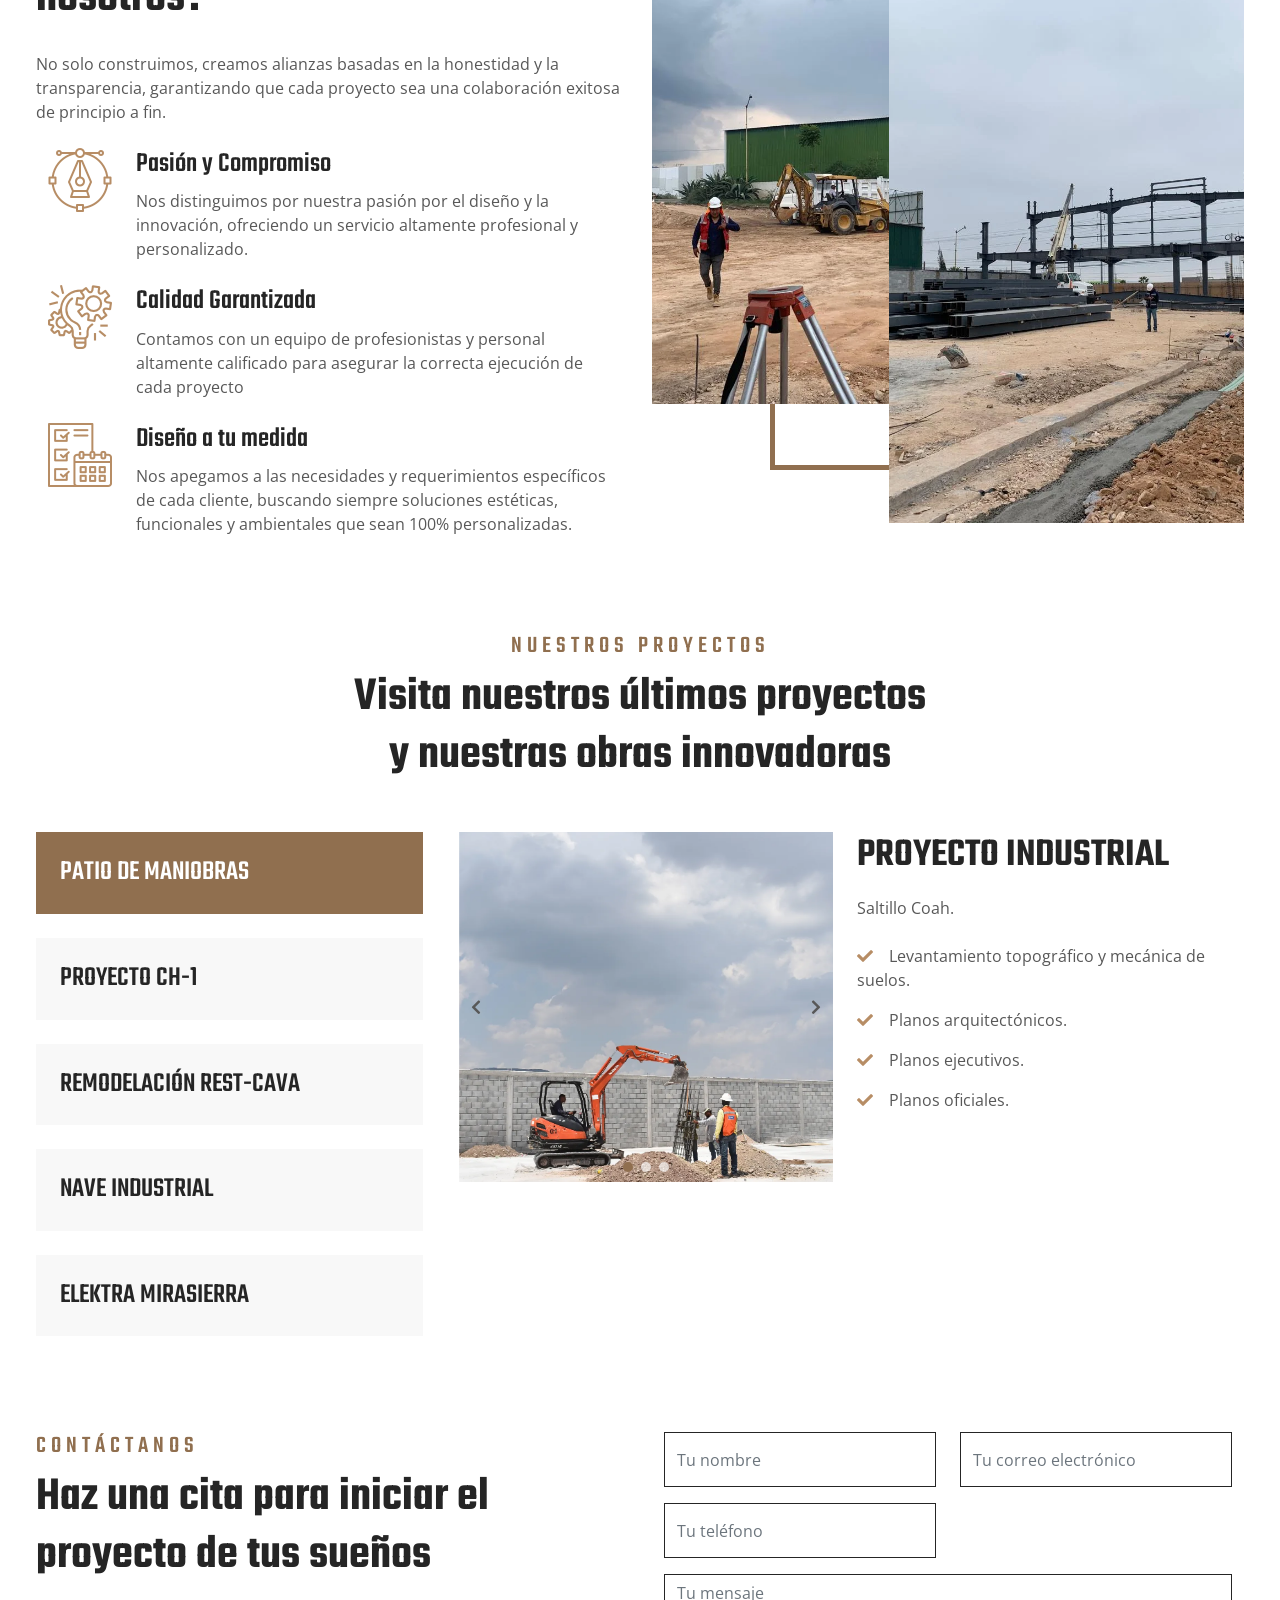
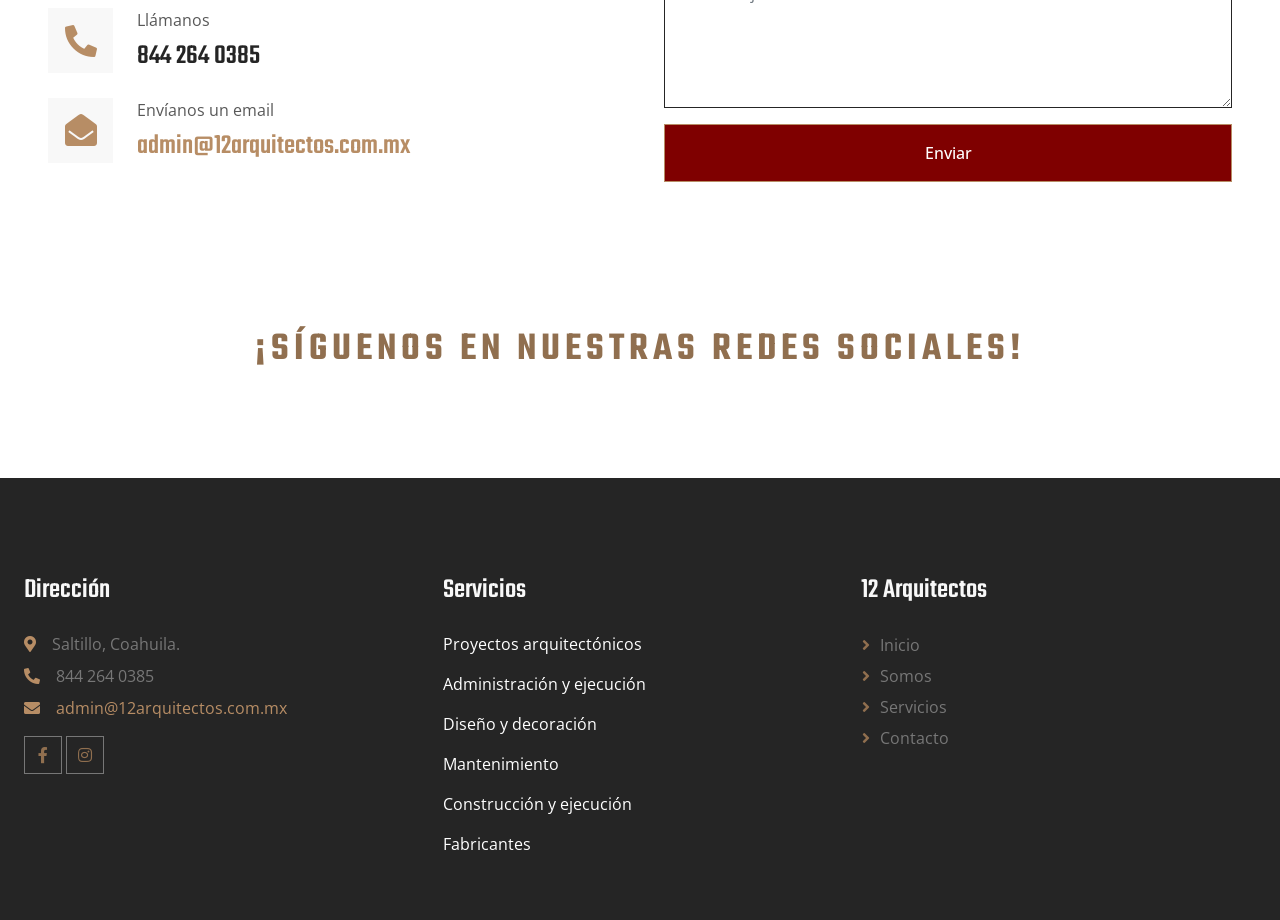
==== commit 649d8441: "Cambio en el texto acerca de nostros" ====
--- a/index.html
+++ b/index.html
@@ -303,9 +303,8 @@
                     <div class="col-lg-6 wow fadeIn" data-wow-delay="0.5s">
                         <h4 class="section-title">Acerca de nosotros</h4>
                         <h1 class="display-5 mb-4">DOCE ARQUITECTOS</h1>
-                        <p>Somos un equipo de trabajo que se da la tarea de cubrir la necesidad de desarrollo de
-                            proyectos donde el principal enfoque es brindar soluciones estéticas, funcionales,
-                            ambientales e innovadoras.
+                        <p>Somos un equipo de trabajo que se da la tarea de cubrir la necesidad de desarrollo de proyectos 
+                            donde el principal enfoque es brindar soluciones estéticas y funcionales. Cotiza tu proyecto hoy.
                         </p>
 
                         <div class="d-flex align-items-center mb-5">
--- a/css/style.css
+++ b/css/style.css
@@ -198,6 +198,8 @@
         height: 70px !important;
         width: auto !important;
     }
+
+    
 }
 
 .logoDoce {
@@ -222,6 +224,8 @@
         width: 55px !important;
         height: auto !important;
     }
+    
+    
 }
 
 .btn-square {
@@ -250,7 +254,17 @@
 }
 
 .marquee li {
-  font-size: 50px;
+  font-size: 30px;
+}
+
+@media (max-width: 767.98px) {
+  .marquee {
+    height: 60px;
+  }
+
+  .marquee li {
+    font-size: 30px;
+  }
 }
 
 .marquee__content {
@@ -384,6 +398,10 @@
         visibility: visible;
         transition: .5s;
         opacity: 1;
+    }
+    .marquee{
+        height: 50px;
+       
     }
 }
 
--- a/css/style.css
+++ b/css/style.css
@@ -198,6 +198,8 @@
         height: 70px !important;
         width: auto !important;
     }
+
+    
 }
 
 .logoDoce {
@@ -222,6 +224,8 @@
         width: 55px !important;
         height: auto !important;
     }
+    
+    
 }
 
 .btn-square {
@@ -250,7 +254,17 @@
 }
 
 .marquee li {
-  font-size: 50px;
+  font-size: 30px;
+}
+
+@media (max-width: 767.98px) {
+  .marquee {
+    height: 60px;
+  }
+
+  .marquee li {
+    font-size: 30px;
+  }
 }
 
 .marquee__content {
@@ -384,6 +398,10 @@
         visibility: visible;
         transition: .5s;
         opacity: 1;
+    }
+    .marquee{
+        height: 50px;
+       
     }
 }
 
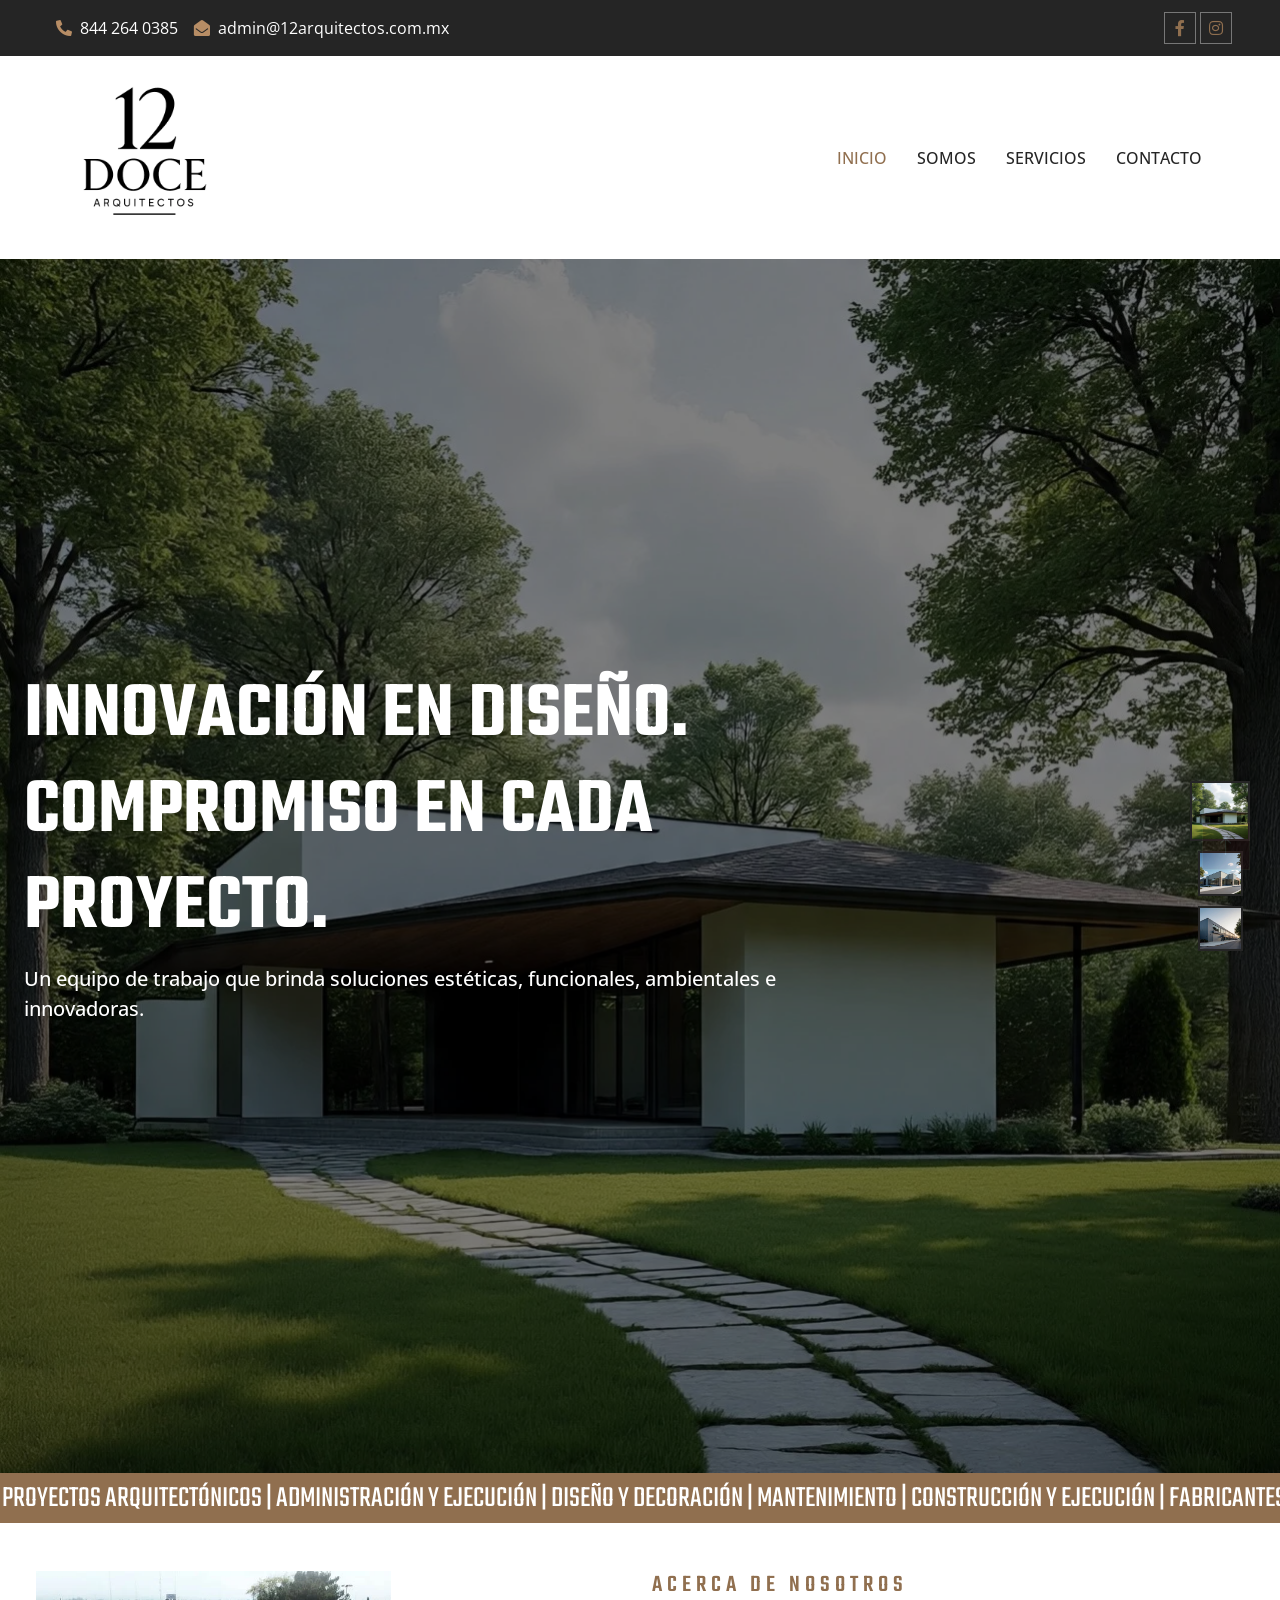
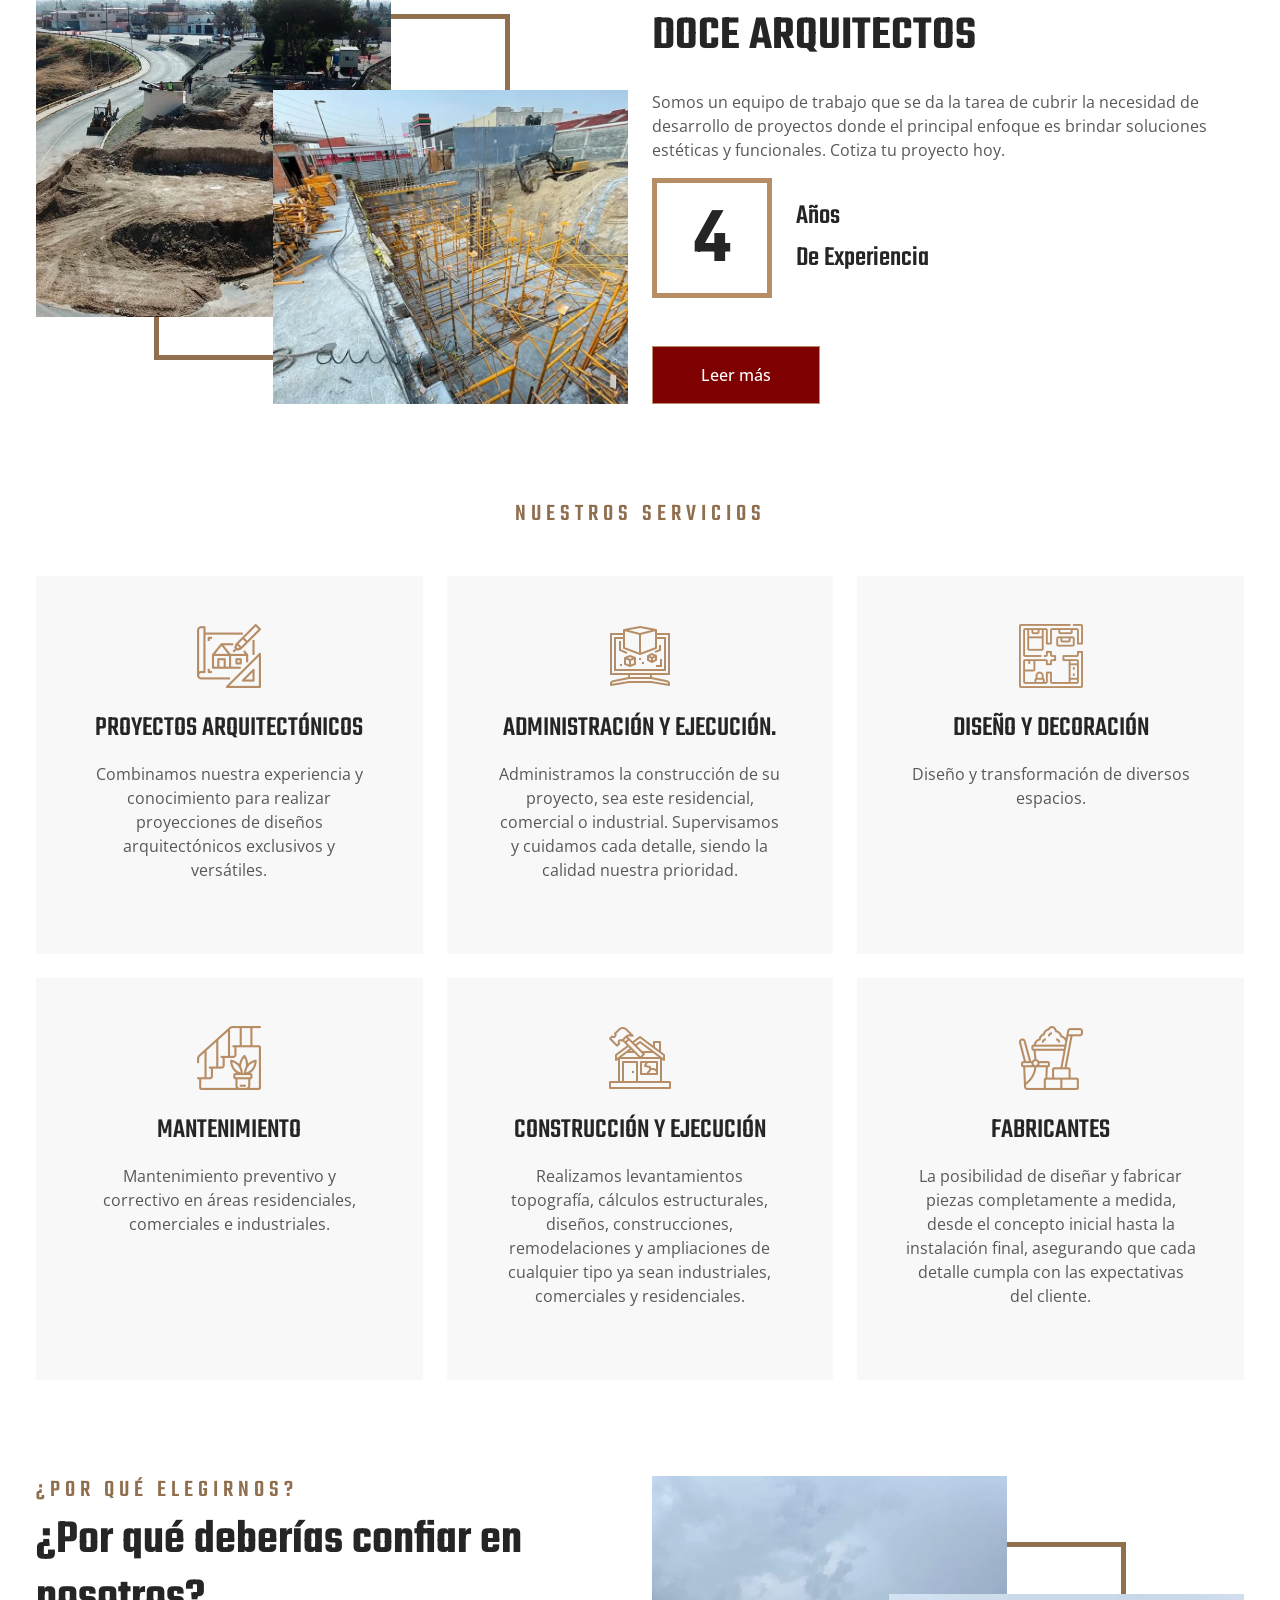
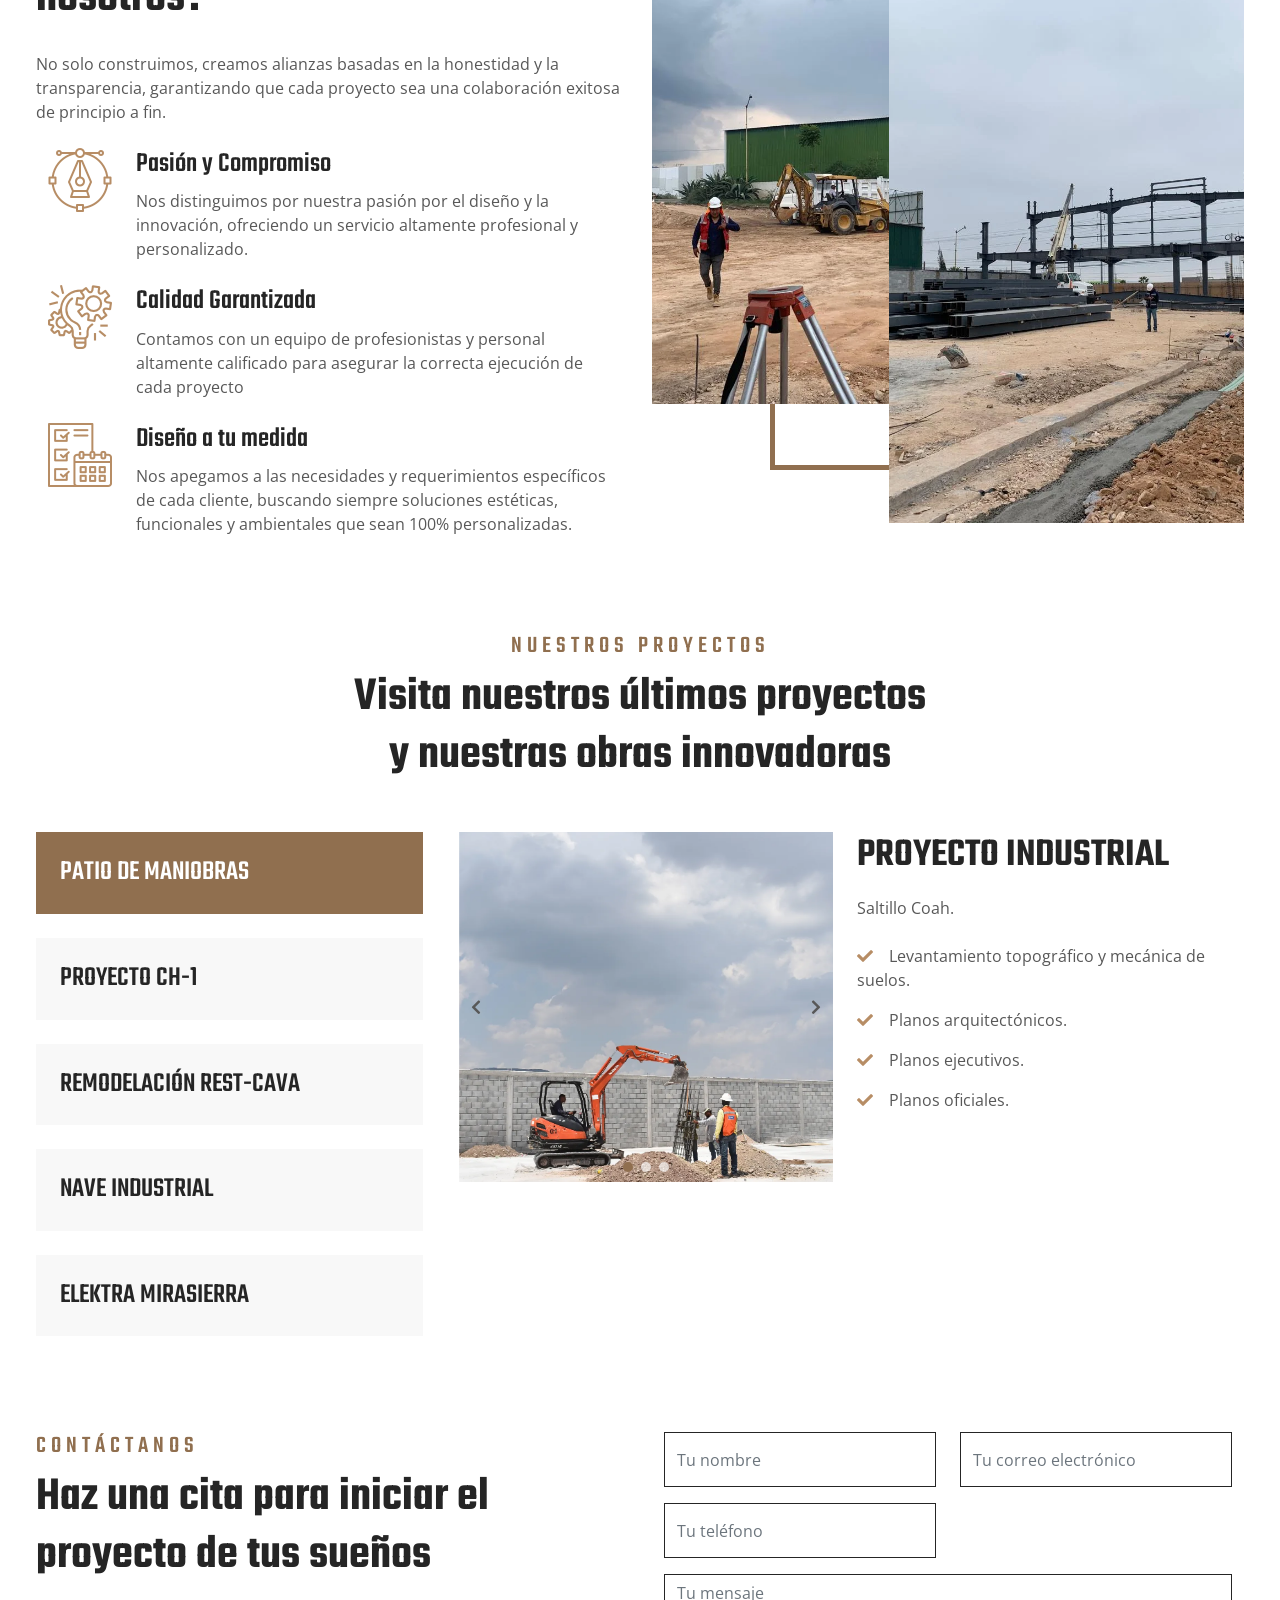
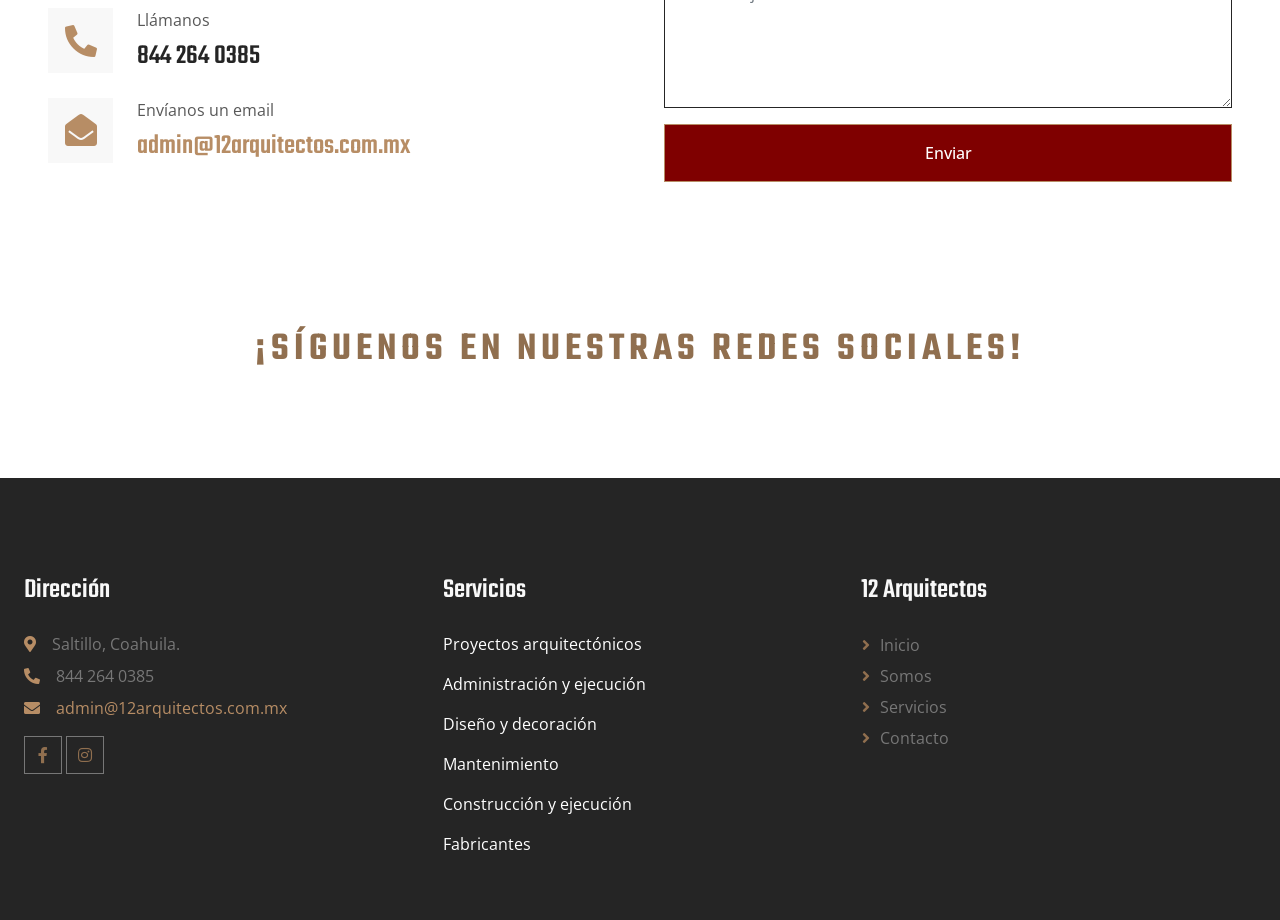
==== commit 2617fd21: "Cambios visuales" ====
--- a/index.html
+++ b/index.html
@@ -273,18 +273,18 @@
     <!--Cintilla empieza-->
         <div class="marquee">
             <ul class="marquee__content">
-                <li class="marquee__item"><p>PROYECTOS ARQUITECTÓNICOS|</p> </li>
-                <li class="marquee__item"><p>ADMINISTRACIÓN Y EJECUCIÓN|</p> </li>
-                <li class="marquee__item"><p>DISEÑO Y DECORACIÓN|</p></li>
-                <li class="marquee__item"><p>MANTENIMIENTO|</p></li>
-                <li class="marquee__item"><p>CONSTRUCCIÓN Y EJECUCIÓN|</p></li>
-                <li class="marquee__item"><p>FABRICANTES|</p></li>
-                <li class="marquee__item" aria-hidden="true"><p>PROYECTOS ARQUITECTÓNICOS|</p></li>
-                <li class="marquee__item" aria-hidden="true"><p>ADMINISTRACIÓN Y EJECUCIÓN|</p></li>
-                <li class="marquee__item" aria-hidden="true"><p>DISEÑO Y DECORACIÓN|</p></li>
-                <li class="marquee__item" aria-hidden="true"><p>MANTENIMIENTO|</p></li>
-                <li class="marquee__item" aria-hidden="true"><p>CONSTRUCCIÓN Y EJECUCIÓN|</p></li>
-                <li class="marquee__item" aria-hidden="true"><p>FABRICANTES|</p></li>
+                <li class="marquee__item"><p>PROYECTOS ARQUITECTÓNICOS |</p> </li>
+                <li class="marquee__item"><p>ADMINISTRACIÓN Y EJECUCIÓN |</p> </li>
+                <li class="marquee__item"><p>DISEÑO Y DECORACIÓN |</p></li>
+                <li class="marquee__item"><p>MANTENIMIENTO |</p></li>
+                <li class="marquee__item"><p>CONSTRUCCIÓN Y EJECUCIÓN |</p></li>
+                <li class="marquee__item"><p>FABRICANTES |</p></li>
+                <li class="marquee__item" aria-hidden="true"><p>PROYECTOS ARQUITECTÓNICOS |</p></li>
+                <li class="marquee__item" aria-hidden="true"><p>ADMINISTRACIÓN Y EJECUCIÓN |</p></li>
+                <li class="marquee__item" aria-hidden="true"><p>DISEÑO Y DECORACIÓN |</p></li>
+                <li class="marquee__item" aria-hidden="true"><p>MANTENIMIENTO |</p></li>
+                <li class="marquee__item" aria-hidden="true"><p>CONSTRUCCIÓN Y EJECUCIÓN |</p></li>
+                <li class="marquee__item" aria-hidden="true"><p>FABRICANTES |</p></li>
             </ul>
         </div>
     <!--Cintilla fin-->
--- a/css/style.css
+++ b/css/style.css
@@ -251,10 +251,12 @@
   /* border-top: 3px solid gray;
   border-bottom: 3px solid gray; */
   overflow: hidden;
+  font-family: "Teko", sans-serif;
 }
 
 .marquee li {
   font-size: 30px;
+  margin: 2px;
 }
 
 @media (max-width: 767.98px) {
--- a/css/style.css
+++ b/css/style.css
@@ -251,10 +251,12 @@
   /* border-top: 3px solid gray;
   border-bottom: 3px solid gray; */
   overflow: hidden;
+  font-family: "Teko", sans-serif;
 }
 
 .marquee li {
   font-size: 30px;
+  margin: 2px;
 }
 
 @media (max-width: 767.98px) {
